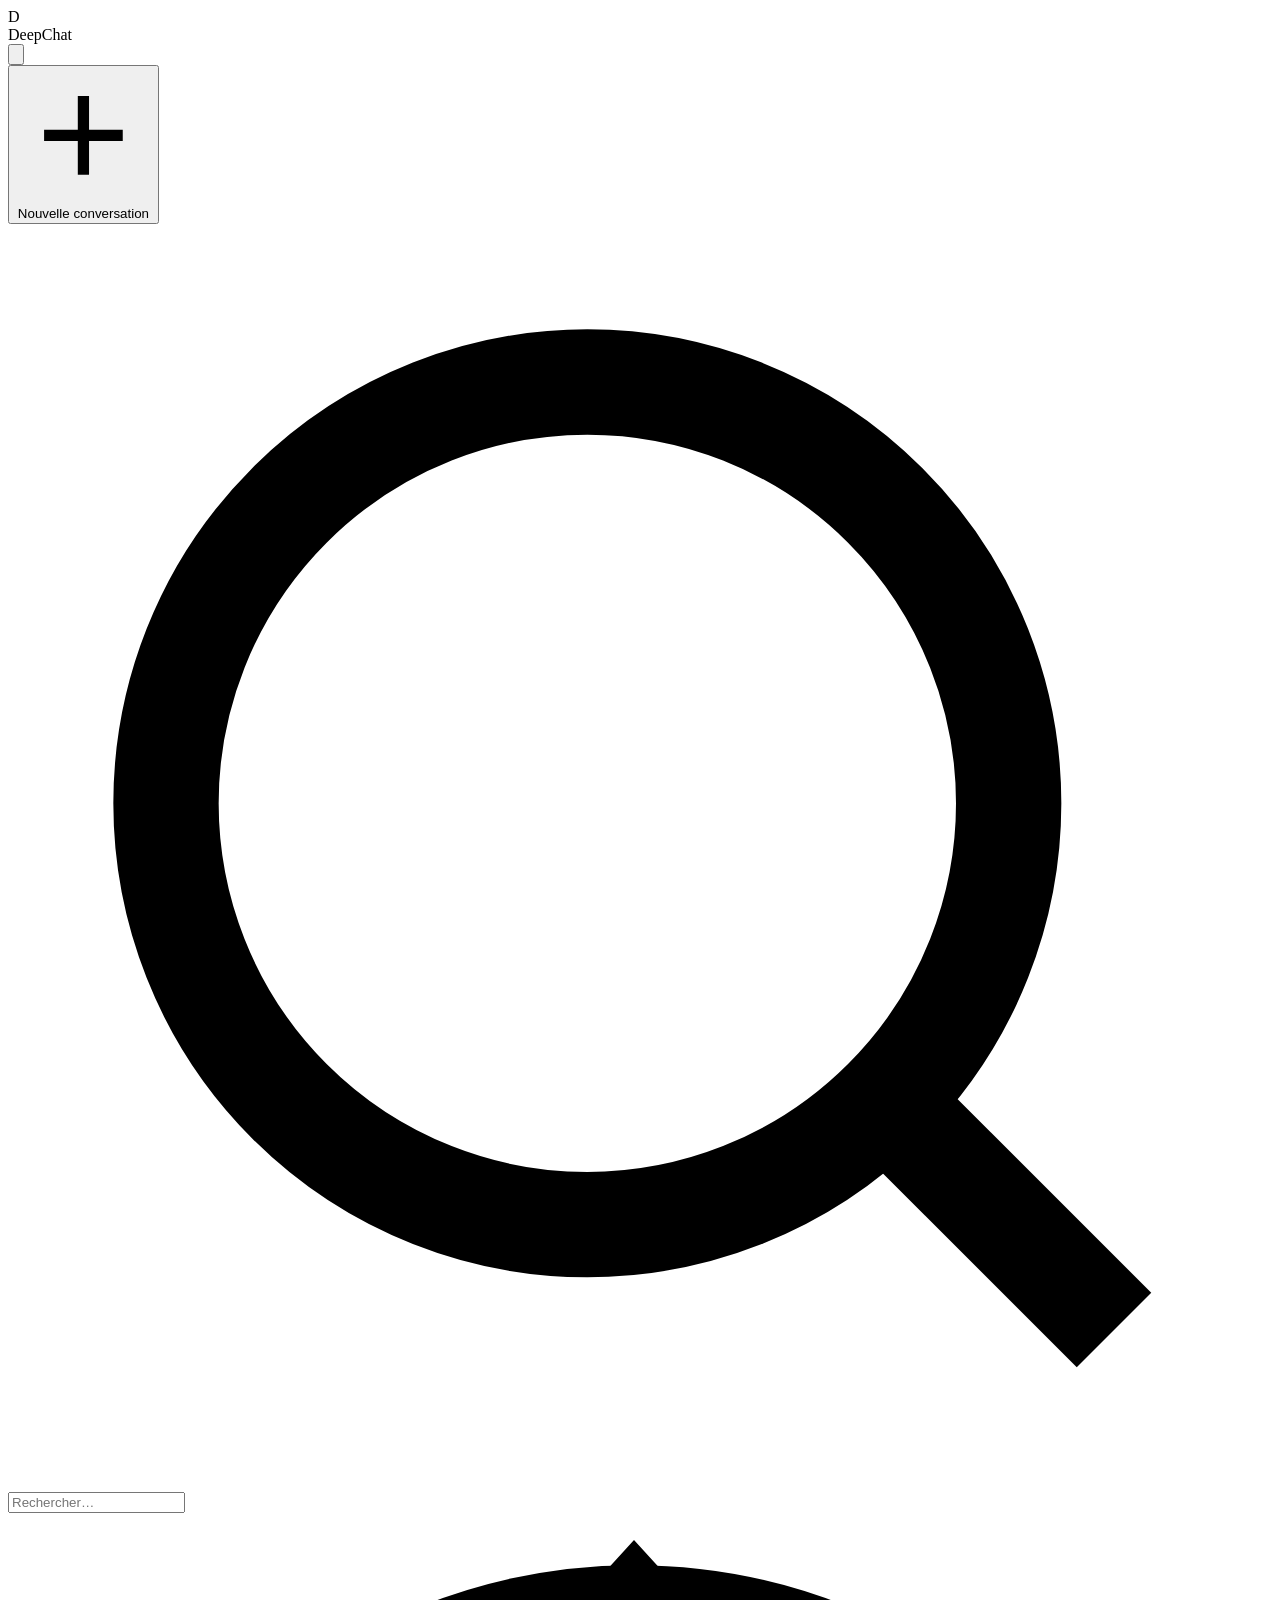
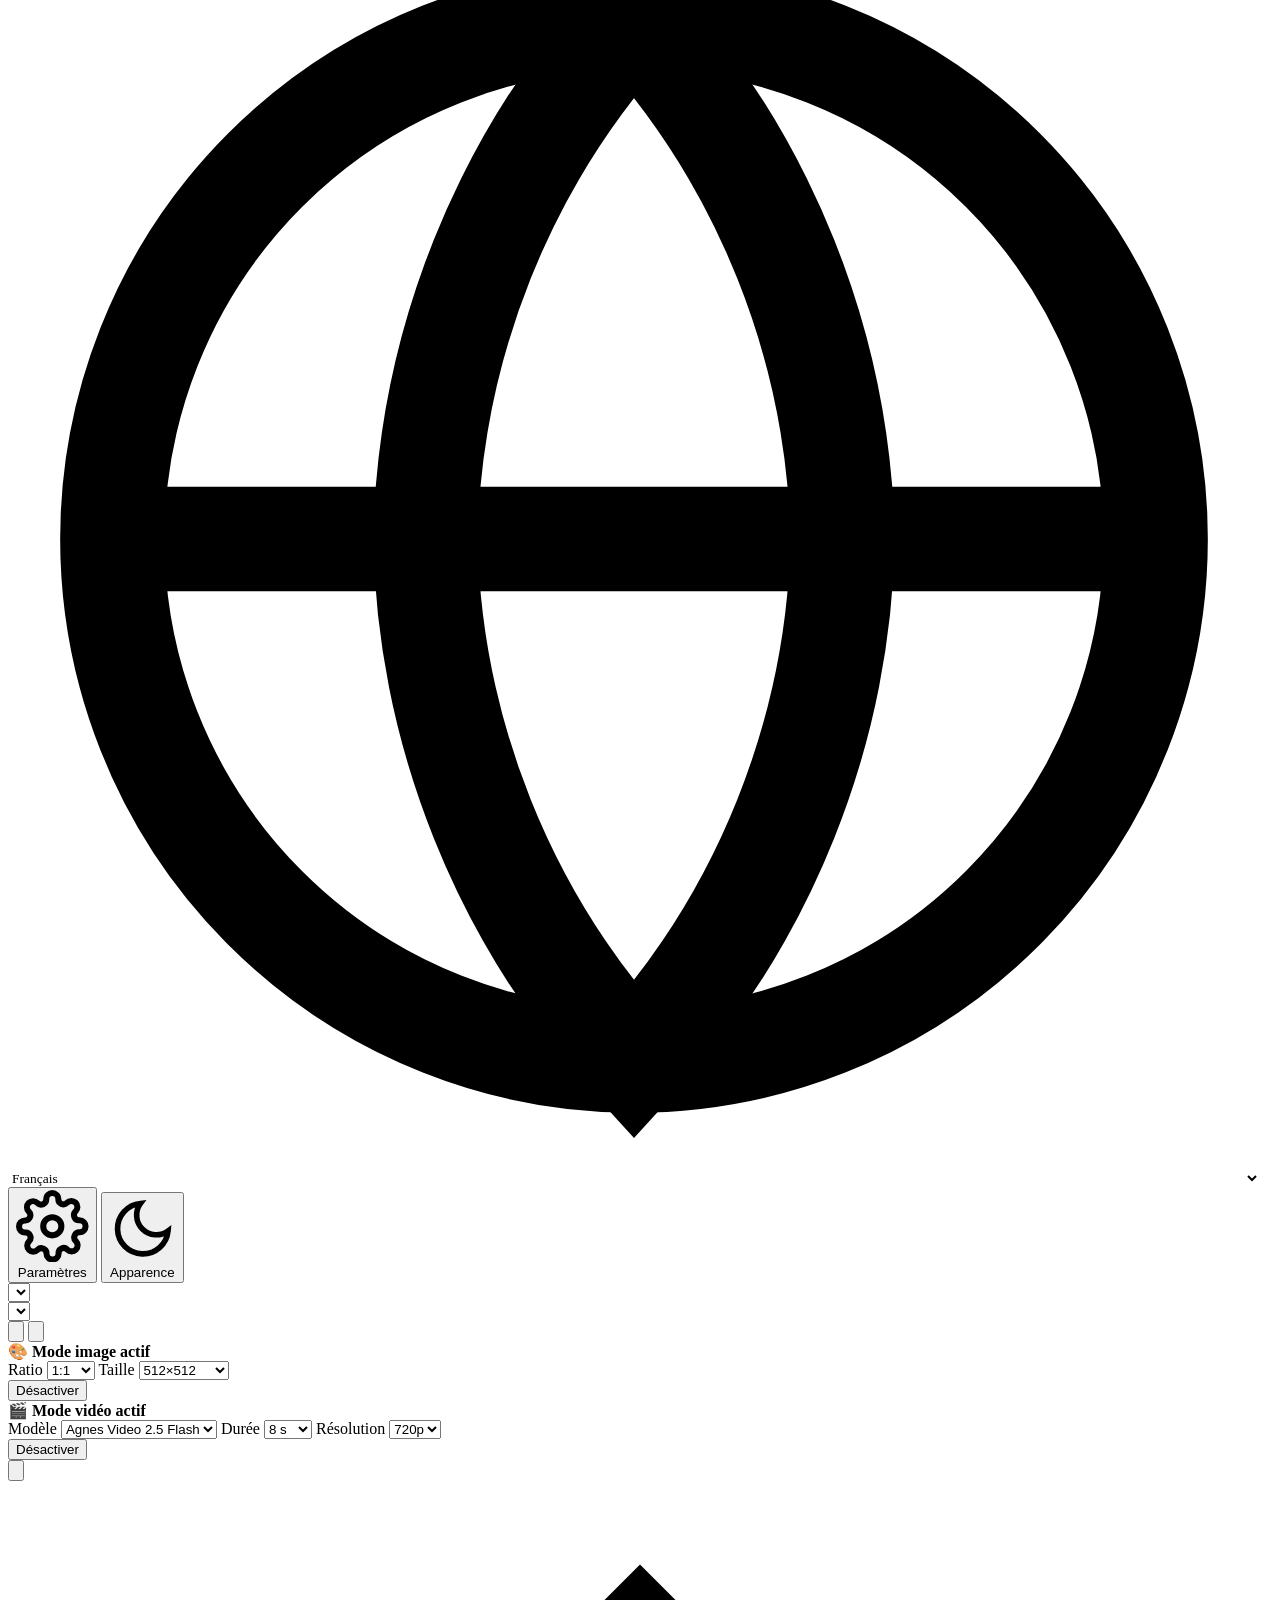
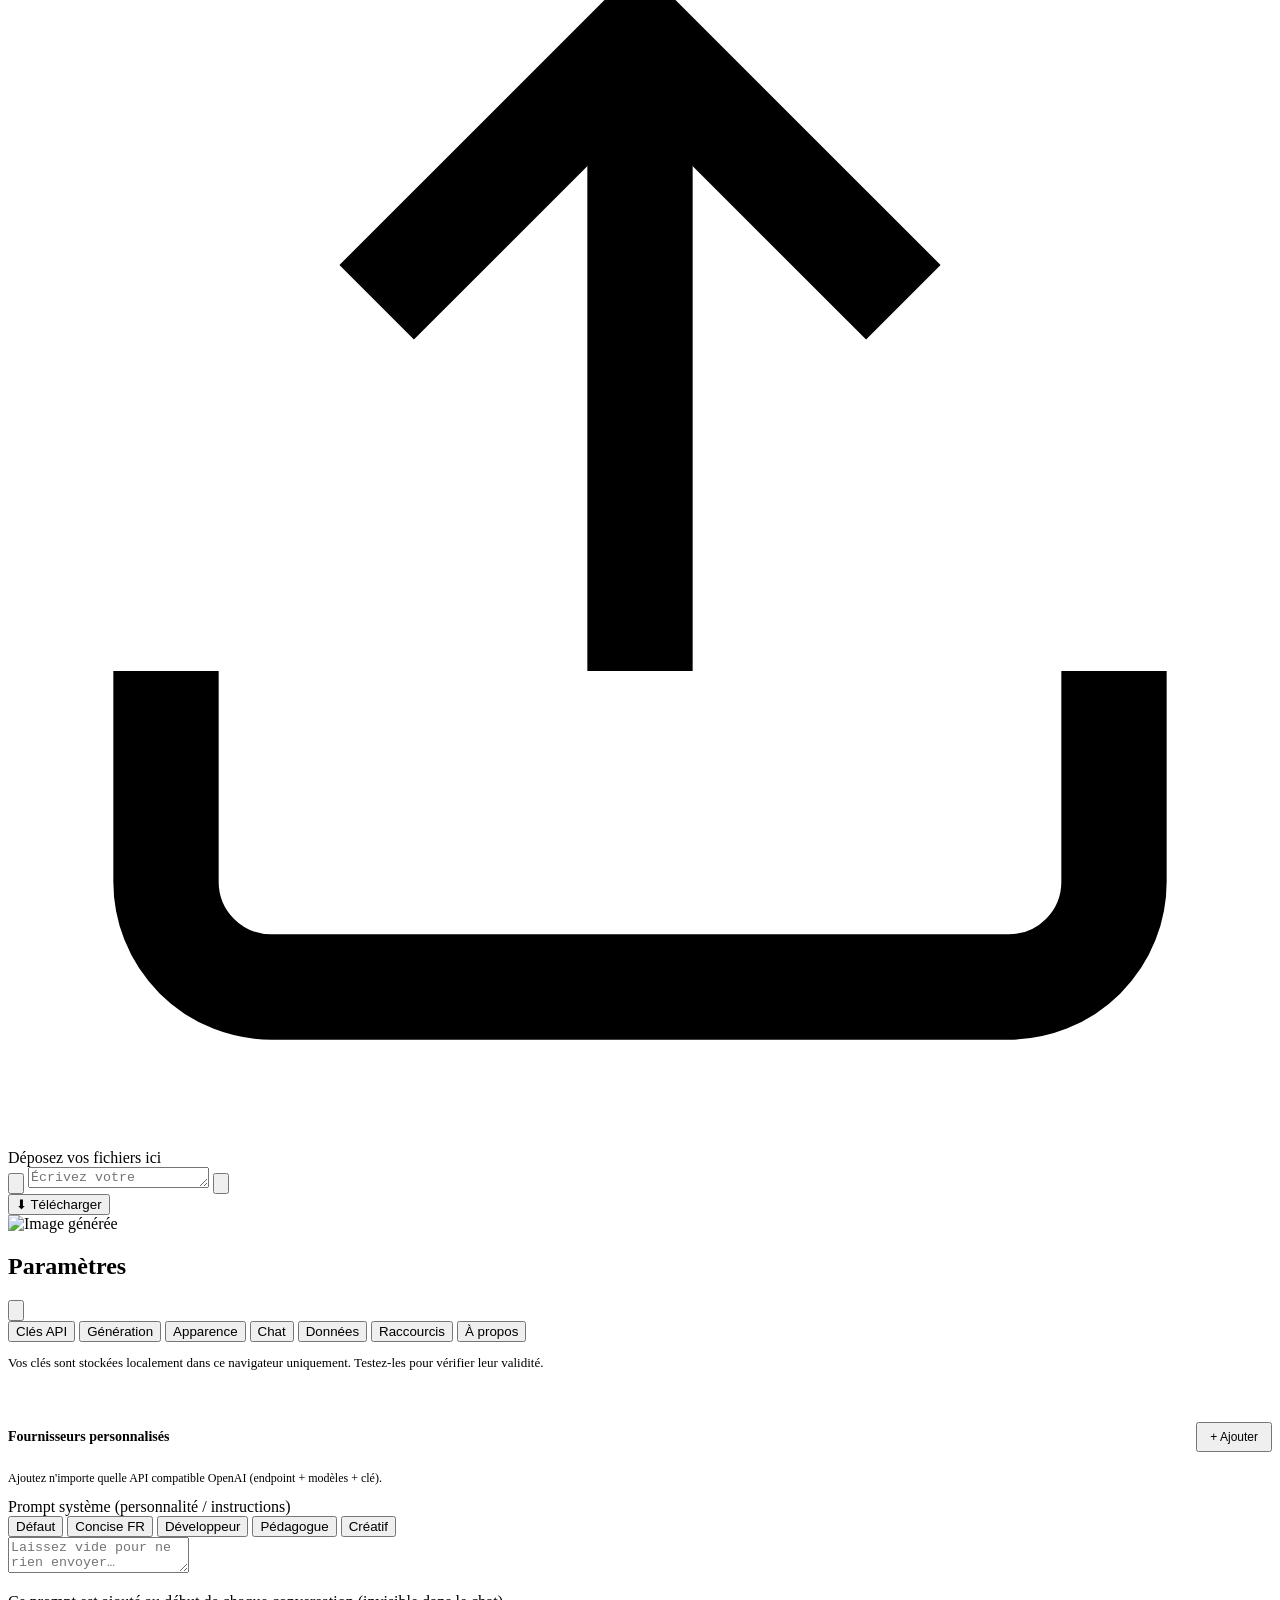
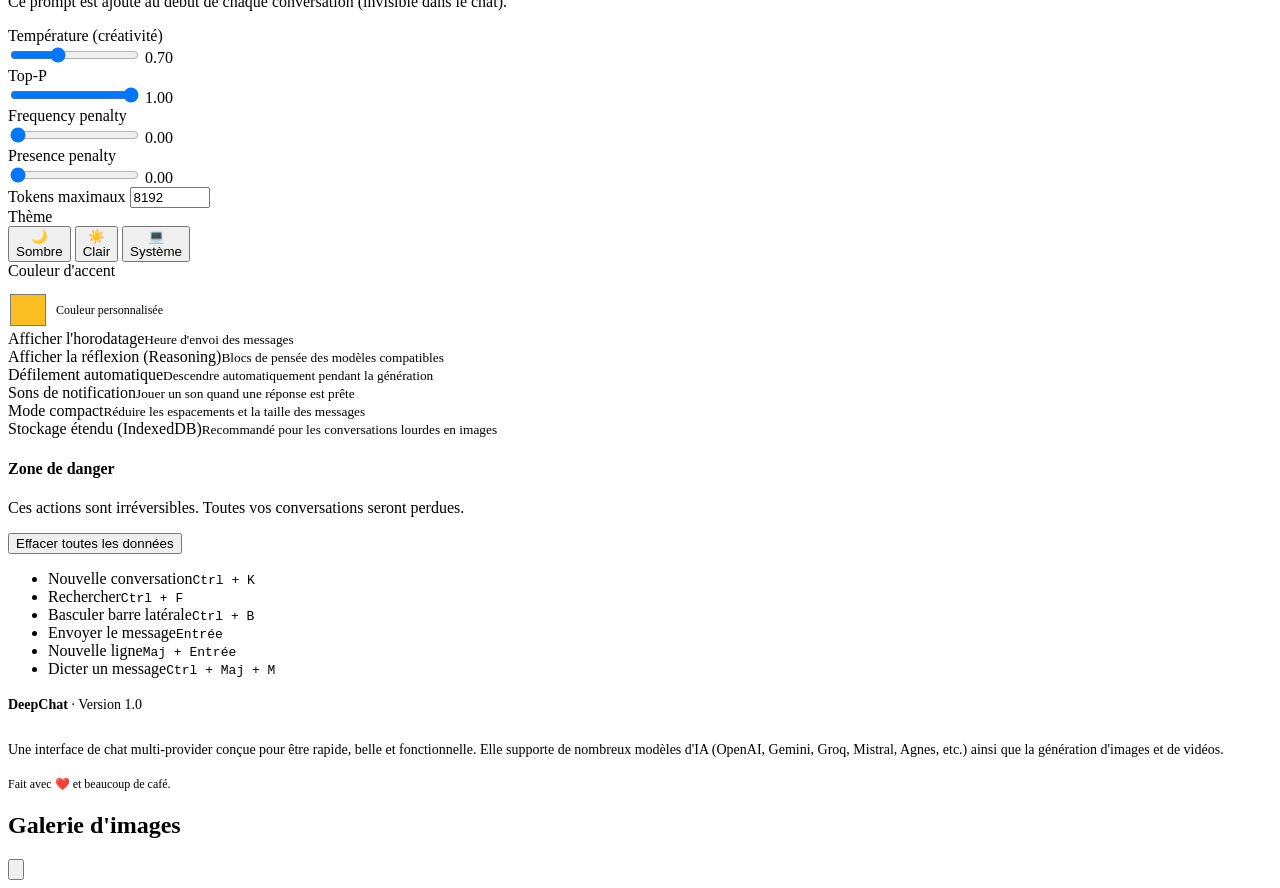
==== 1/index.html @ 2358dad8 "Create index.html" ====
<!DOCTYPE html>
<html lang="fr" data-theme="dark">
<head>
  <meta charset="UTF-8">
  <meta name="viewport" content="width=device-width, initial-scale=1.0, viewport-fit=cover">
  <title>DeepChat · Multi-Provider AI</title>
  
  <!-- Bibliothèques externes (CDN) -->
  <script src="https://cdn.jsdelivr.net/npm/marked@12.0.2/marked.min.js"></script>
  <script src="https://cdn.jsdelivr.net/npm/dompurify@3/dist/purify.min.js"></script>
  <link id="hljs-theme" rel="stylesheet" href="https://cdnjs.cloudflare.com/ajax/libs/highlight.js/11.9.0/styles/atom-one-dark.min.css">
  <script src="https://cdnjs.cloudflare.com/ajax/libs/highlight.js/11.9.0/highlight.min.js"></script>
  <script src="https://js.puter.com/v2/"></script>

  <!-- Ton fichier CSS -->
  <link rel="stylesheet" href="style.css">
</head>
<body>
  <div class="backdrop" id="backdrop"></div>

  <!-- ============ SIDEBAR ============ -->
  <aside class="sidebar" id="sidebar">
    <div class="sidebar-header">
      <div class="brand">
        <div class="brand-icon">D</div>
        <span class="brand-text">DeepChat</span>
      </div>
      <button class="icon-btn" id="collapseBtn" title="Basculer la barre latérale (Ctrl+B)">
        <svg viewBox="0 0 24 24" fill="none" stroke="currentColor" stroke-width="2">
          <rect x="3" y="3" width="18" height="18" rx="2" ry="2"/>
          <line x1="9" y1="3" x2="9" y2="21"/>
        </svg>
      </button>
    </div>
    <button class="new-chat-btn" id="newChatBtn">
      <svg viewBox="0 0 24 24" fill="none" stroke="currentColor" stroke-width="2">
        <line x1="12" y1="5" x2="12" y2="19"/><line x1="5" y1="12" x2="19" y2="12"/>
      </svg>
      <span>Nouvelle conversation</span>
    </button>
    <div class="search-box">
      <svg viewBox="0 0 24 24" fill="none" stroke="currentColor" stroke-width="2">
        <circle cx="11" cy="11" r="8"/><path d="m21 21-4.35-4.35"/>
      </svg>
      <input type="text" id="searchInput" placeholder="Rechercher…">
    </div>
    <nav class="conversation-list" id="conversationList"></nav>
    <div class="sidebar-footer">
      <div class="footer-btn" style="cursor: default; padding-right: 12px;">
        <svg viewBox="0 0 24 24" fill="none" stroke="currentColor" stroke-width="2">
          <circle cx="12" cy="12" r="10"></circle>
          <line x1="2" y1="12" x2="22" y2="12"></line>
          <path d="M12 2a15.3 15.3 0 0 1 4 10 15.3 15.3 0 0 1-4 10 15.3 15.3 0 0 1-4-10 15.3 15.3 0 0 1 4-10z"></path>
        </svg>
        <select id="languageSelect" style="background: transparent; border: none; color: var(--text-secondary); outline: none; font-size: 13.5px; cursor: pointer; width: 100%; font-family: inherit;">
          <option value="fr" style="color: black;">Français</option>
          <option value="en" style="color: black;">English</option>
          <option value="it" style="color: black;">Italiano</option>
          <option value="tr" style="color: black;">Türkçe</option>
        </select>
      </div>
      <button class="footer-btn" id="settingsBtn">
        <svg viewBox="0 0 24 24" fill="none" stroke="currentColor" stroke-width="2">
          <circle cx="12" cy="12" r="3"/>
          <path d="M19.4 15a1.65 1.65 0 0 0 .33 1.82l.06.06a2 2 0 1 1-2.83 2.83l-.06-.06a1.65 1.65 0 0 0-1.82-.33 1.65 1.65 0 0 0-1 1.51V21a2 2 0 1 1-4 0v-.09A1.65 1.65 0 0 0 9 19.4a1.65 1.65 0 0 0-1.82.33l-.06.06a2 2 0 1 1-2.83-2.83l.06-.06a1.65 1.65 0 0 0 .33-1.82 1.65 1.65 0 0 0-1.51-1H3a2 2 0 1 1 0-4h.09A1.65 1.65 0 0 0 4.6 9a1.65 1.65 0 0 0-.33-1.82l-.06-.06a2 2 0 1 1 2.83-2.83l.06.06a1.65 1.65 0 0 0 1.82.33H9a1.65 1.65 0 0 0 1-1.51V3a2 2 0 1 1 4 0v.09a1.65 1.65 0 0 0 1 1.51 1.65 1.65 0 0 0 1.82-.33l.06-.06a2 2 0 1 1 2.83 2.83l-.06.06a1.65 1.65 0 0 0-.33 1.82V9a1.65 1.65 0 0 0 1.51 1H21a2 2 0 1 1 0 4h-.09a1.65 1.65 0 0 0-1.51 1z"/>
        </svg>
        <span>Paramètres</span>
      </button>
      <button class="footer-btn" id="themeBtn">
        <svg viewBox="0 0 24 24" fill="none" stroke="currentColor" stroke-width="2">
          <path d="M21 12.79A9 9 0 1 1 11.21 3 7 7 0 0 0 21 12.79z"/>
        </svg>
        <span>Apparence</span>
      </button>
    </div>
  </aside>

  <!-- ============ MAIN ============ -->
  <main class="main">
    <button class="icon-btn" id="openSidebarBtn" style="position:fixed; top:12px; left:12px; z-index:40; display:none;" title="Ouvrir la barre latérale">
      <svg viewBox="0 0 24 24" fill="none" stroke="currentColor" stroke-width="2">
        <line x1="3" y1="12" x2="21" y2="12"/><line x1="3" y1="6" x2="21" y2="6"/><line x1="3" y1="18" x2="21" y2="18"/>
      </svg>
    </button>

    <header class="topbar">
      <div class="topbar-group">
        <select id="providerSelect"></select>
        <div class="topbar-divider"></div>
        <select id="modelSelect"></select>
        <input type="text" id="hfModelInput" placeholder="ID modèle HF" style="display:none">
      </div>
      <div class="topbar-right">
        <!-- Boutons de mode (image / vidéo) -->
        <div class="mode-buttons-group">
          <button class="icon-btn mode-toggle-btn" id="imageBtn" title="Mode image — générer une image" style="display: none;">
            <svg viewBox="0 0 24 24" fill="none" stroke="currentColor" stroke-width="2">
              <rect x="3" y="3" width="18" height="18" rx="2" ry="2"/>
              <circle cx="8.5" cy="8.5" r="1.5"/>
              <polyline points="21 15 16 10 5 21"/>
            </svg>
          </button>
          <button class="icon-btn mode-toggle-btn" id="videoBtn" title="Mode vidéo — générer une vidéo" style="display: none;">
            <svg viewBox="0 0 24 24" fill="none" stroke="currentColor" stroke-width="2">
              <polygon points="23 7 16 12 23 17 23 7"></polygon>
              <rect x="1" y="5" width="15" height="14" rx="2" ry="2"></rect>
            </svg>
          </button>
        </div>

        <button class="icon-btn" id="galleryBtn" title="Galerie d'images">
          <svg viewBox="0 0 24 24" fill="none" stroke="currentColor" stroke-width="2">
            <rect x="3" y="3" width="18" height="18" rx="2" ry="2"/>
            <circle cx="8.5" cy="8.5" r="1.5"/>
            <polyline points="21 15 16 10 5 21"/>
          </svg>
        </button>
        <button class="icon-btn" id="newChatBtn2" title="Nouvelle conversation (Ctrl+K)">
          <svg viewBox="0 0 24 24" fill="none" stroke="currentColor" stroke-width="2">
            <line x1="12" y1="5" x2="12" y2="19"/><line x1="5" y1="12" x2="19" y2="12"/>
          </svg>
        </button>

        <!-- Popover mode IMAGE -->
        <div class="image-mode-banner" id="imageModeBanner">
          <div class="mode-content">
            <div class="mode-info">
              <div class="mode-dot"></div>
              <span>🎨 <strong>Mode image actif</strong></span>
            </div>
            <div class="image-mode-options">
              <label>Ratio
                <select id="imageRatioSelect">
                  <option value="1:1">1:1</option>
                  <option value="16:9">16:9</option>
                  <option value="9:16">9:16</option>
                  <option value="4:3">4:3</option>
                  <option value="3:2">3:2</option>
                </select>
              </label>
              <label>Taille
                <select id="imageSizeSelect">
                  <option value="512x512">512×512</option>
                  <option value="1024x1024">1024×1024</option>
                  <option value="1024x1792">1024×1792</option>
                  <option value="1792x1024">1792×1024</option>
                </select>
              </label>
            </div>
          </div>
          <button id="cancelImageModeBtn">Désactiver</button>
        </div>

        <!-- Popover mode VIDÉO -->
        <div class="image-mode-banner video-mode-banner" id="videoModeBanner">
          <div class="mode-content">
            <div class="mode-info">
              <div class="mode-dot"></div>
              <span>🎬 <strong>Mode vidéo actif</strong></span>
            </div>
            <div class="image-mode-options">
              <label>Modèle
                <select id="videoModelSelect">
                  <option value="agnes-video-2.5-flash">Agnes Video 2.5 Flash</option>
                </select>
              </label>
              <label>Durée
                <select id="videoDurationSelect">
                  <option value="4">4 s</option>
                  <option value="8" selected>8 s</option>
                  <option value="12">12 s</option>
                </select>
              </label>
              <label>Résolution
                <select id="videoSizeSelect">
                  <option value="720P">720p</option>
                </select>
              </label>
            </div>
          </div>
          <button id="cancelVideoModeBtn">Désactiver</button>
        </div>
      </div>
    </header>

    <!-- Description du modèle sélectionné -->
    <div class="model-description empty" id="modelDescription"></div>

    <div class="chat-container">
      <div class="chat-messages" id="chatMessages">
        <div class="messages-inner" id="messagesInner"></div>
      </div>
      <button class="scroll-bottom-btn" id="scrollBottomBtn" title="Défiler en bas">
        <svg class="arrow-icon" viewBox="0 0 24 24" fill="none" stroke="currentColor" stroke-width="2">
          <line x1="12" y1="5" x2="12" y2="19"/><polyline points="19 12 12 19 5 12"/>
        </svg>
        <div class="spinner"><span></span><span></span><span></span></div>
      </button>
    </div>

    <!-- ============ ZONE DE SAISIE ============ -->
    <div class="input-area" id="dropZone" style="position: relative;">
      <div class="drag-over-overlay" id="dragOverlay">
        <div class="drag-overlay-content">
          <svg viewBox="0 0 24 24" fill="none" stroke="currentColor" stroke-width="2">
            <path d="M21 15v4a2 2 0 0 1-2 2H5a2 2 0 0 1-2-2v-4"/>
            <polyline points="17 8 12 3 7 8"/>
            <line x1="12" y1="3" x2="12" y2="15"/>
          </svg>
          <span>Déposez vos fichiers ici</span>
        </div>
      </div>

      <div class="edit-banner" id="editBanner" style="display:none;">
        <span>✏️ Modification en cours — le message et tous les suivants seront remplacés à l'envoi.</span>
        <button id="cancelEditBtn">Annuler</button>
      </div>

      <div id="filePreviews"></div>

      <div class="input-wrapper" id="inputWrapperEl">
        <button class="icon-btn upload-btn" id="uploadBtn" title="Joindre un fichier (Gemini supporte images, audio et vidéo)">
          <svg viewBox="0 0 24 24" fill="none" stroke="currentColor" stroke-width="2">
            <path d="M21.44 11.05l-9.19 9.19a6 6 0 0 1-8.49-8.49l9.19-9.19a4 4 0 0 1 5.66 5.66l-9.19 9.19a2 2 0 0 1-2.83-2.83l8.49-8.48"/>
          </svg>
        </button>
        <input type="file" id="fileInput" style="display:none;" multiple accept="image/*,video/*,audio/*,.txt,.md,.py,.js,.html,.css,.json,.cpp,.java,.cs,.go,.rs,.php,.sh,.yml,.yaml,.xml">
        <textarea id="messageInput" placeholder="Écrivez votre message…" rows="1"></textarea>
        <button class="send-btn" id="sendBtn" title="Envoyer">
          <svg viewBox="0 0 24 24" fill="none" stroke="currentColor" stroke-width="2">
            <line x1="12" y1="19" x2="12" y2="5"/><polyline points="5 12 12 5 19 12"/>
          </svg>
        </button>
      </div>
      <div class="token-counter" id="tokenCounter">
        <span class="token-info" id="tokenInfo"></span>
        <div class="context-bar-wrap" id="contextBarWrap" style="display:none">
          <div class="context-bar" id="contextBar"></div>
        </div>
        <span class="token-info" id="contextInfo"></span>
      </div>
      <div class="input-hint" id="mediaHint" style="display:none;">
        🎬 <strong>Gemini</strong> accepte aussi les fichiers <strong>vidéo</strong> (MP4, WebM, MOV…) et <strong>audio</strong> (MP3, WAV, OGG…)
      </div>
    </div>
  </main>

  <!-- ============ LIGHTBOX ============ -->
  <div class="lightbox" id="imageLightbox">
    <div class="lb-actions">
      <button class="lb-action-btn" id="lbDownloadBtn" title="Télécharger l'image">⬇ Télécharger</button>
    </div>
    <img id="lightboxImg" src="" alt="Image générée">
  </div>

  <!-- ============ MODAL PARAMÈTRES ============ -->
  <div class="modal-overlay" id="settingsModal">
    <div class="modal">
      <div class="modal-header">
        <h2>Paramètres</h2>
        <button class="icon-btn" id="closeSettingsBtn">
          <svg viewBox="0 0 24 24" fill="none" stroke="currentColor" stroke-width="2">
            <line x1="18" y1="6" x2="6" y2="18"/><line x1="6" y1="6" x2="18" y2="18"/>
          </svg>
        </button>
      </div>
      <div class="modal-tabs">
        <button class="tab-btn active" data-tab="api">Clés API</button>
        <button class="tab-btn" data-tab="generation">Génération</button>
        <button class="tab-btn" data-tab="appearance">Apparence</button>
        <button class="tab-btn" data-tab="chat">Chat</button>
        <button class="tab-btn" data-tab="data">Données</button>
        <button class="tab-btn" data-tab="shortcuts">Raccourcis</button>
        <button class="tab-btn" data-tab="about">À propos</button>
      </div>
      <div class="modal-body">
        
        <!-- Onglet API -->
        <div class="tab-content active" data-tab="api">
          <p style="font-size:13px;color:var(--text-secondary);margin-bottom:16px;">
            Vos clés sont stockées localement dans ce navigateur uniquement. Testez-les pour vérifier leur validité.
          </p>
          <div id="providerKeysContainer"></div>
          
          <div style="margin-top: 24px; padding-top: 20px; border-top: 1px solid var(--border);">
            <div style="display:flex;align-items:center;justify-content:space-between;margin-bottom:12px;">
              <h3 style="font-size:14px;font-weight:600;">Fournisseurs personnalisés</h3>
              <button class="btn btn-secondary" id="addCustomProviderBtn" style="padding:6px 12px;font-size:12px;">+ Ajouter</button>
            </div>
            <p style="font-size:12px;color:var(--text-muted);margin-bottom:12px;">
              Ajoutez n'importe quelle API compatible OpenAI (endpoint + modèles + clé).
            </p>
            <div id="customProvidersContainer"></div>
            
            <div id="customProviderForm" style="display:none; margin-top:12px; padding:14px; background:var(--bg-input); border:1px solid var(--border); border-radius:8px;">
              <div class="form-group">
                <label class="form-label">Nom</label>
                <input type="text" class="form-input" id="cpLabel" placeholder="ex: Mon API perso">
              </div>
              <div class="form-group">
                <label class="form-label">Endpoint Chat</label>
                <input type="text" class="form-input" id="cpEndpoint" placeholder="https://api.example.com/v1/chat/completions">
              </div>
              <div class="form-group">
                <label class="form-label">Test URL</label>
                <input type="text" class="form-input" id="cpTestUrl" placeholder="https://api.example.com/v1/models">
              </div>
              <div class="form-group"><label class="form-label">Modèles (séparés par virgule)</label><input type="text" class="form-input" id="cpModels" placeholder="model-a, model-b"></div>
              <div style="display:flex;gap:8px;justify-content:flex-end;">
                <button class="btn btn-secondary" id="cancelCustomProviderBtn">Annuler</button>
                <button class="btn btn-primary" id="saveCustomProviderBtn">Ajouter</button>
              </div>
            </div>
          </div>
        </div>

        <!-- Onglet Génération -->
        <div class="tab-content" data-tab="generation">
          <div class="form-group">
            <label class="form-label">Prompt système (personnalité / instructions)</label>
            <div class="preset-btns">
              <button class="preset-btn" data-prompt="">Défaut</button>
              <button class="preset-btn" data-prompt="Tu es un assistant utile et concis. Réponds toujours en français.">Concise FR</button>
              <button class="preset-btn" data-prompt="Tu es un développeur senior. Réponds en français avec du code propre et des commentaires pertinents.">Développeur</button>
              <button class="preset-btn" data-prompt="Tu es un expert qui explique les concepts complexes de façon claire et pédagogique, avec des exemples concrets.">Pédagogue</button>
              <button class="preset-btn" data-prompt="Tu es un assistant créatif. Réponds de manière originale et imaginative.">Créatif</button>
            </div>
            <textarea class="form-textarea" id="systemPromptInput" placeholder="Laissez vide pour ne rien envoyer…"></textarea>
            <p class="form-hint">Ce prompt est ajouté au début de chaque conversation (invisible dans le chat).</p>
          </div>
          <div class="form-group">
            <label class="form-label">Température (créativité)</label>
            <div class="range-row">
              <input type="range" id="tempRange" min="0" max="2" step="0.05" value="0.7">
              <span class="range-value" id="tempValue">0.70</span>
            </div>
          </div>
          <div class="form-group">
            <label class="form-label">Top-P</label>
            <div class="range-row">
              <input type="range" id="topPRange" min="0" max="1" step="0.01" value="1">
              <span class="range-value" id="topPValue">1.00</span>
            </div>
          </div>
          <div class="form-group">
            <label class="form-label">Frequency penalty</label>
            <div class="range-row">
              <input type="range" id="freqPenaltyRange" min="0" max="2" step="0.05" value="0">
              <span class="range-value" id="freqPenaltyValue">0.00</span>
            </div>
          </div>
          <div class="form-group">
            <label class="form-label">Presence penalty</label>
            <div class="range-row">
              <input type="range" id="presPenaltyRange" min="0" max="2" step="0.05" value="0">
              <span class="range-value" id="presPenaltyValue">0.00</span>
            </div>
          </div>
          <div class="form-group">
            <label class="form-label">Tokens maximaux</label>
            <input type="number" class="form-input" id="maxTokensInput" min="100" max="200000" step="100" value="8192">
          </div>
        </div>

        <!-- Onglet Apparence -->
        <div class="tab-content" data-tab="appearance">
          <div class="form-group">
            <label class="form-label">Thème</label>
            <div class="theme-options">
              <button class="theme-option" data-theme="dark"><div class="theme-option-icon dark">🌙</div><span>Sombre</span></button>
              <button class="theme-option" data-theme="light"><div class="theme-option-icon light">☀️</div><span>Clair</span></button>
              <button class="theme-option" data-theme="system"><div class="theme-option-icon system">💻</div><span>Système</span></button>
            </div>
          </div>
          <div class="form-group">
            <label class="form-label">Couleur d'accent</label>
            <div class="color-swatches" id="colorSwatches">
              <div class="color-swatch" data-color="default" style="background: linear-gradient(135deg, #fbbf24, #d97706);" title="Par défaut (or)"></div>
              <div class="color-swatch" data-color="#3b82f6" style="background: #3b82f6;" title="Bleu"></div>
              <div class="color-swatch" data-color="#8b5cf6" style="background: #8b5cf6;" title="Violet"></div>
              <div class="color-swatch" data-color="#ec4899" style="background: #ec4899;" title="Rose"></div>
              <div class="color-swatch" data-color="#ef4444" style="background: #ef4444;" title="Rouge"></div>
              <div class="color-swatch" data-color="#10b981" style="background: #10b981;" title="Émeraude"></div>
              <div class="color-swatch" data-color="#06b6d4" style="background: #06b6d4;" title="Cyan"></div>
              <div class="color-swatch" data-color="#f97316" style="background: #f97316;" title="Orange"></div>
            </div>
            <div style="display:flex;gap:8px;align-items:center;margin-top:10px;">
              <input type="color" id="customColorInput" value="#fbbf24" style="width: 40px; height: 40px; padding: 0; border: none; border-radius: 8px; cursor: pointer; background: transparent;">
              <span style="font-size: 12px; color: var(--text-secondary);">Couleur personnalisée</span>
            </div>
          </div>
        </div>

        <!-- Onglet Chat -->
        <div class="tab-content" data-tab="chat">
          <div class="toggle-row">
            <div class="toggle-label">Afficher l'horodatage<small>Heure d'envoi des messages</small></div>
            <div class="toggle-switch" id="toggleTimestamps"></div>
          </div>
          <div class="toggle-row">
            <div class="toggle-label">Afficher la réflexion (Reasoning)<small>Blocs de pensée des modèles compatibles</small></div>
            <div class="toggle-switch" id="toggleReasoning"></div>
          </div>
          <div class="toggle-row">
            <div class="toggle-label">Défilement automatique<small>Descendre automatiquement pendant la génération</small></div>
            <div class="toggle-switch" id="toggleAutoScroll"></div>
          </div>
          <div class="toggle-row">
            <div class="toggle-label">Sons de notification<small>Jouer un son quand une réponse est prête</small></div>
            <div class="toggle-switch" id="toggleSound"></div>
          </div>
          <div class="toggle-row">
            <div class="toggle-label">Mode compact<small>Réduire les espacements et la taille des messages</small></div>
            <div class="toggle-switch" id="toggleCompact"></div>
          </div>
        </div>

        <!-- Onglet Données -->
        <div class="tab-content" data-tab="data">
          <div class="toggle-row">
            <div class="toggle-label">Stockage étendu (IndexedDB)<small>Recommandé pour les conversations lourdes en images</small></div>
            <div class="toggle-switch" id="toggleIDB"></div>
          </div>
          <div class="danger-zone">
            <h4>Zone de danger</h4>
            <p>Ces actions sont irréversibles. Toutes vos conversations seront perdues.</p>
            <button class="btn btn-danger" id="clearAllDataBtn">Effacer toutes les données</button>
          </div>
        </div>

        <!-- Onglet Raccourcis -->
        <div class="tab-content" data-tab="shortcuts">
          <ul class="shortcut-list">
            <li><span>Nouvelle conversation</span><kbd>Ctrl + K</kbd></li>
            <li><span>Rechercher</span><kbd>Ctrl + F</kbd></li>
            <li><span>Basculer barre latérale</span><kbd>Ctrl + B</kbd></li>
            <li><span>Envoyer le message</span><kbd>Entrée</kbd></li>
            <li><span>Nouvelle ligne</span><kbd>Maj + Entrée</kbd></li>
            <li><span>Dicter un message</span><kbd>Ctrl + Maj + M</kbd></li>
          </ul>
        </div>

        <!-- Onglet À propos -->
        <div class="tab-content" data-tab="about">
          <p style="font-size:14px; line-height:1.6; color:var(--text-primary);">
            <strong>DeepChat</strong> · Version 1.0<br><br>
            Une interface de chat multi-provider conçue pour être rapide, belle et fonctionnelle. Elle supporte de nombreux modèles d'IA (OpenAI, Gemini, Groq, Mistral, Agnes, etc.) ainsi que la génération d'images et de vidéos.
          </p>
          <p style="font-size:12px; color:var(--text-muted); margin-top:16px;">
            Fait avec ❤️ et beaucoup de café.
          </p>
        </div>

      </div>
    </div>
  </div>

  <!-- ============ MODAL GALERIE ============ -->
  <div class="modal-overlay gallery-modal" id="galleryModal">
    <div class="modal">
      <div class="modal-header">
        <h2>Galerie d'images <span id="galleryCount" style="font-size:13px; font-weight:normal; color:var(--text-muted); margin-left:8px;"></span></h2>
        <button class="icon-btn" id="closeGalleryBtn">
          <svg viewBox="0 0 24 24" fill="none" stroke="currentColor" stroke-width="2">
            <line x1="18" y1="6" x2="6" y2="18"/><line x1="6" y1="6" x2="18" y2="18"/>
          </svg>
        </button>
      </div>
      <div class="modal-body">
        <div class="gallery-grid" id="galleryGrid"></div>
      </div>
    </div>
  </div>

  <!-- Conteneur pour les notifications Toast -->
  <div class="toast-container" id="toastContainer"></div>

  <!-- Ton fichier JS -->
  <script src="script.js"></script>
</body>
</html>
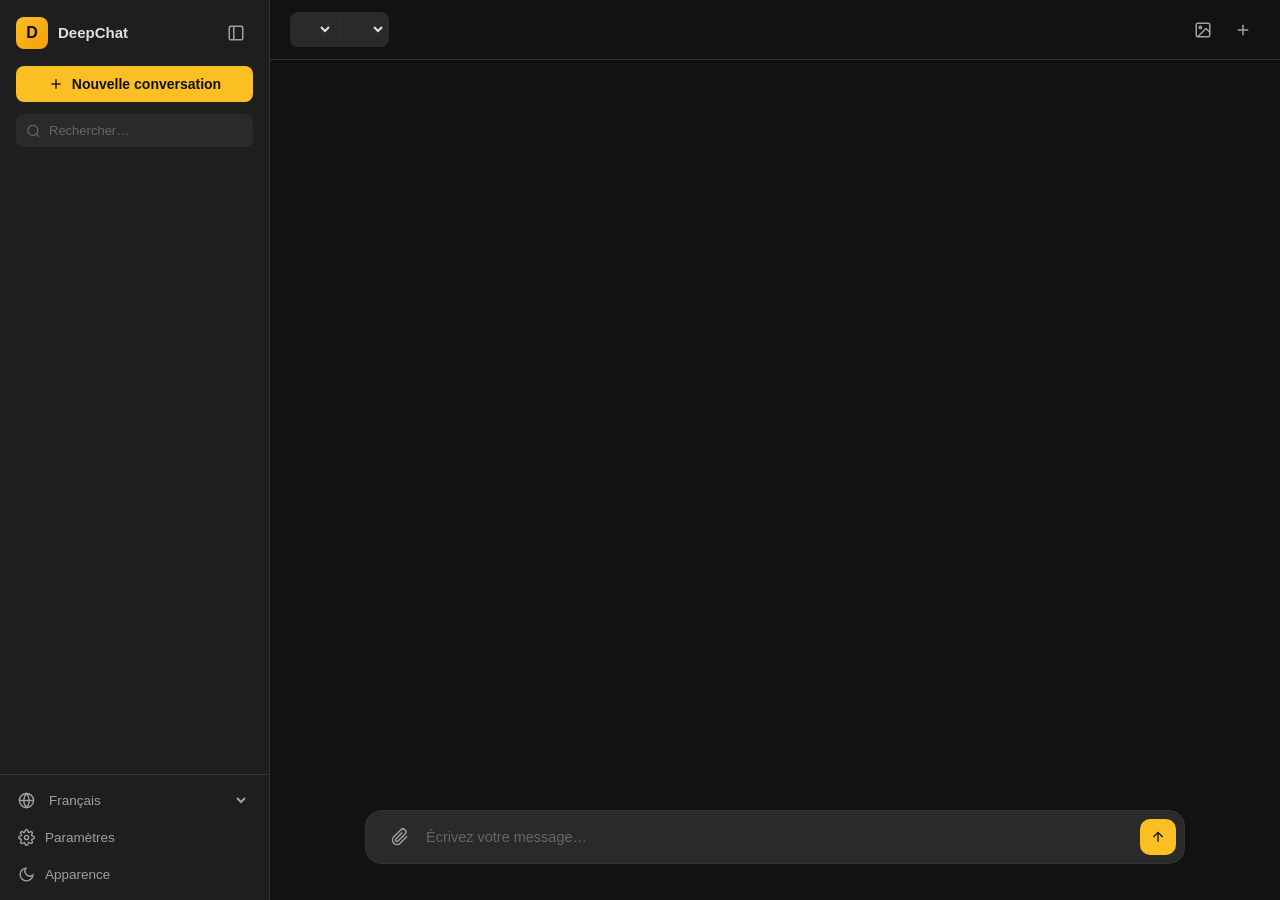
==== commit 413b33cc: "Create index.html" ====
--- a/1/index.html
+++ b/1/index.html
@@ -1,481 +1,7461 @@
 <!DOCTYPE html>
 <html lang="fr" data-theme="dark">
 <head>
-  <meta charset="UTF-8">
-  <meta name="viewport" content="width=device-width, initial-scale=1.0, viewport-fit=cover">
-  <title>DeepChat · Multi-Provider AI</title>
-  
-  <!-- Bibliothèques externes (CDN) -->
-  <script src="https://cdn.jsdelivr.net/npm/marked@12.0.2/marked.min.js"></script>
-  <script src="https://cdn.jsdelivr.net/npm/dompurify@3/dist/purify.min.js"></script>
-  <link id="hljs-theme" rel="stylesheet" href="https://cdnjs.cloudflare.com/ajax/libs/highlight.js/11.9.0/styles/atom-one-dark.min.css">
-  <script src="https://cdnjs.cloudflare.com/ajax/libs/highlight.js/11.9.0/highlight.min.js"></script>
-  <script src="https://js.puter.com/v2/"></script>
-
-  <!-- Ton fichier CSS -->
-  <link rel="stylesheet" href="style.css">
+<meta charset="UTF-8">
+<meta name="viewport" content="width=device-width, initial-scale=1.0, viewport-fit=cover">
+<title>DeepChat · Multi-Provider AI</title>
+<script src="https://cdn.jsdelivr.net/npm/marked@12.0.2/marked.min.js"></script>
+<script src="https://cdn.jsdelivr.net/npm/dompurify@3/dist/purify.min.js"></script>
+<link id="hljs-theme" rel="stylesheet" href="https://cdnjs.cloudflare.com/ajax/libs/highlight.js/11.9.0/styles/atom-one-dark.min.css">
+<script src="https://cdnjs.cloudflare.com/ajax/libs/highlight.js/11.9.0/highlight.min.js"></script>
+<!-- ✨ Bibliothèque pour Puter ✨ -->
+<script src="https://js.puter.com/v2/"></script>
+<style>
+:root {
+  --bg-app: #121212;
+  --bg-sidebar: #1e1e1e;
+  --bg-main: #121212;
+  --bg-input: #2a2a2a;
+  --bg-hover: #333333;
+  --bg-msg-user: #2a2a2a;
+  --bg-msg-ai: #1e1e1e;
+  --text-primary: #e0e0e0;
+  --text-secondary: #a0a0a0;
+  --text-muted: #666666;
+  --accent: #fbbf24;
+  --accent-hover: #f59e0b;
+  --accent-text: #111111;
+  --border: #333333;
+  --danger: #ef4444;
+  --success: #22c55e;
+  --warning: #f59e0b;
+  --radius: 12px;
+  --radius-sm: 8px;
+  --font: 'Inter', -apple-system, BlinkMacSystemFont, 'Segoe UI', sans-serif;
+  --shadow: 0 10px 40px rgba(0,0,0,0.6);
+  --base-font-size: 14px;
+  --bubble-width: 100%;
+  --code-bg: #1a1d23;
+}
+[data-theme="light"] {
+  --bg-app: #f3f4f6;
+  --bg-sidebar: #ffffff;
+  --bg-main: #ffffff;
+  --bg-input: #f3f4f6;
+  --bg-hover: #e5e7eb;
+  --bg-msg-user: #e5e7eb;
+  --bg-msg-ai: #f3f4f6;
+  --text-primary: #111827;
+  --text-secondary: #4b5563;
+  --text-muted: #9ca3af;
+  --accent: #d97706;
+  --accent-hover: #b45309;
+  --accent-text: #ffffff;
+  --border: #e5e7eb;
+  --shadow: 0 10px 40px rgba(0,0,0,0.1);
+  --code-bg: #f6f8fa;
+}
+* { box-sizing: border-box; margin: 0; padding: 0; }
+html, body { height: 100%; height: 100dvh; }
+button, a, .conv-item, .welcome-card, .file-chip, .theme-option,
+.image-mode-banner, .msg-toggle-btn {
+  -webkit-tap-highlight-color: transparent;
+}
+body {
+  font-family: var(--font);
+  background: var(--bg-app);
+  color: var(--text-primary);
+  display: flex;
+  overflow: hidden;
+  font-size: var(--base-font-size);
+  line-height: 1.5;
+  -webkit-font-smoothing: antialiased;
+}
+button { font-family: inherit; cursor: pointer; border: none; background: none; color: inherit; }
+input, select, textarea { font-family: inherit; color: inherit; }
+::-webkit-scrollbar { width: 6px; height: 6px; }
+::-webkit-scrollbar-thumb { background: var(--border); border-radius: 4px; }
+::-webkit-scrollbar-thumb:hover { background: var(--text-muted); }
+
+/* ============ SIDEBAR ============ */
+.sidebar {
+  width: 270px;
+  background: var(--bg-sidebar);
+  border-right: 1px solid var(--border);
+  display: flex;
+  flex-direction: column;
+  flex-shrink: 0;
+  transition: width 0.3s cubic-bezier(0.4, 0, 0.2, 1);
+  overflow: hidden;
+  white-space: nowrap;
+  position: relative;
+  z-index: 50;
+}
+body.sidebar-collapsed .sidebar { width: 64px; }
+body.sidebar-collapsed .brand-text,
+body.sidebar-collapsed .new-chat-btn span,
+body.sidebar-collapsed .search-box,
+body.sidebar-collapsed .conversation-list,
+body.sidebar-collapsed .footer-btn span { display: none; }
+body.sidebar-collapsed .sidebar-header { flex-direction: column; padding: 16px 0; gap: 16px; }
+body.sidebar-collapsed .brand { justify-content: center; }
+body.sidebar-collapsed #collapseBtn { margin: 0 auto; }
+body.sidebar-collapsed .new-chat-btn { width: 40px; height: 40px; padding: 0; margin: 0 auto 16px; border-radius: 50%; justify-content: center; }
+body.sidebar-collapsed .sidebar-footer { align-items: center; padding: 8px 0; }
+body.sidebar-collapsed .footer-btn { width: 44px; height: 44px; padding: 0; justify-content: center; border-radius: 8px; }
+.sidebar-header { padding: 16px; display: flex; align-items: center; justify-content: space-between; gap: 10px; }
+.brand { display: flex; align-items: center; gap: 10px; min-width: 0; }
+.brand-icon {
+  width: 32px; height: 32px;
+  background: linear-gradient(135deg, var(--accent), var(--accent-hover));
+  border-radius: 8px;
+  display: flex; align-items: center; justify-content: center;
+  font-weight: 700; color: var(--accent-text); font-size: 16px; flex-shrink: 0;
+}
+.brand-text { font-weight: 600; font-size: 15px; }
+.icon-btn {
+  width: 34px; height: 34px;
+  border-radius: 8px;
+  display: flex; align-items: center; justify-content: center;
+  color: var(--text-secondary);
+  transition: background 0.15s, color 0.15s;
+  flex-shrink: 0;
+}
+.icon-btn:hover { background: var(--bg-hover); color: var(--text-primary); }
+.icon-btn svg { width: 18px; height: 18px; }
+.new-chat-btn {
+  margin: 0 16px 12px;
+  padding: 10px 14px;
+  background: var(--accent);
+  color: var(--accent-text);
+  border-radius: var(--radius-sm);
+  font-weight: 600;
+  font-size: 14px;
+  display: flex; align-items: center; justify-content: center; gap: 8px;
+  transition: background 0.15s;
+}
+.new-chat-btn:hover { background: var(--accent-hover); }
+.new-chat-btn svg { width: 16px; height: 16px; flex-shrink: 0; }
+.search-box { margin: 0 16px 8px; position: relative; }
+.search-box svg {
+  position: absolute; left: 10px; top: 50%;
+  transform: translateY(-50%);
+  width: 15px; height: 15px;
+  color: var(--text-muted);
+}
+.search-box input {
+  width: 100%;
+  padding: 8px 10px 8px 32px;
+  background: var(--bg-input);
+  border: 1px solid transparent;
+  border-radius: var(--radius-sm);
+  font-size: 13px;
+  outline: none;
+  transition: border-color 0.15s;
+}
+.search-box input:focus { border-color: var(--accent); }
+.search-box input::placeholder { color: var(--text-muted); }
+.conversation-list {
+  flex: 1;
+  overflow-y: auto; overflow-x: hidden;
+  padding: 8px;
+  display: flex; flex-direction: column; gap: 2px;
+}
+.conv-date-separator {
+  padding: 10px 10px 4px;
+  font-size: 10px;
+  color: var(--text-muted);
+  text-transform: uppercase;
+  letter-spacing: 0.5px;
+  font-weight: 600;
+  opacity: 0.7;
+}
+.conv-item {
+  padding: 8px 10px;
+  border-radius: var(--radius-sm);
+  cursor: pointer;
+  font-size: 13.5px;
+  color: var(--text-secondary);
+  display: flex; align-items: center; gap: 8px;
+  transition: background 0.15s, color 0.15s;
+}
+.conv-item:hover { background: var(--bg-hover); color: var(--text-primary); }
+.conv-item.active { background: var(--bg-hover); color: var(--text-primary); border-left: 2px solid var(--accent); }
+.conv-item-title { flex: 1; white-space: nowrap; overflow: hidden; text-overflow: ellipsis; }
+.conv-item-delete {
+  width: 22px; height: 22px;
+  border-radius: 6px;
+  display: none; align-items: center; justify-content: center;
+  color: var(--text-muted);
+  flex-shrink: 0;
+}
+.conv-item:hover .conv-item-delete { display: flex; }
+.conv-item-delete:hover { background: var(--danger); color: #fff; }
+.conv-item-delete svg { width: 13px; height: 13px; }
+.conv-empty { padding: 20px 10px; text-align: center; font-size: 12px; color: var(--text-muted); }
+.sidebar-footer { padding: 8px; border-top: 1px solid var(--border); display: flex; flex-direction: column; gap: 2px; }
+.footer-btn {
+  padding: 9px 10px;
+  border-radius: var(--radius-sm);
+  display: flex; align-items: center; gap: 10px;
+  color: var(--text-secondary);
+  font-size: 13.5px;
+  transition: background 0.15s, color 0.15s;
+  text-align: left;
+  width: 100%;
+}
+.footer-btn:hover { background: var(--bg-hover); color: var(--text-primary); }
+.footer-btn svg { width: 17px; height: 17px; flex-shrink: 0; }
+
+/* ============ MAIN ============ */
+.main { flex: 1; display: flex; flex-direction: column; min-width: 0; background: var(--bg-main); position: relative; }
+.topbar {
+  padding: 12px 20px;
+  display: flex; align-items: center; gap: 12px;
+  border-bottom: 1px solid var(--border);
+  background: var(--bg-main);
+  flex-shrink: 0;
+  min-height: 56px;
+}
+.topbar-group {
+  display: flex; align-items: center; gap: 4px;
+  background: var(--bg-input);
+  border-radius: var(--radius-sm);
+  padding: 3px;
+  overflow: hidden;
+}
+.topbar-group select, .topbar-group input {
+  background: transparent; border: none;
+  padding: 6px 10px;
+  font-size: 13px;
+  outline: none;
+  border-radius: 6px;
+  max-width: 200px;
+  cursor: pointer;
+  text-overflow: ellipsis;
+}
+.topbar-group input { cursor: text; width: 180px; }
+.topbar-group select:focus, .topbar-group input:focus { background: var(--bg-hover); }
+.topbar-group input::placeholder { color: var(--text-muted); }
+.topbar-divider { width: 1px; height: 20px; background: var(--border); margin: 0 2px; flex-shrink: 0; }
+.topbar-right { margin-left: auto; display: flex; gap: 6px; }
+/* ============ DESCRIPTION MODÈLE ============ */
+.model-description {
+  font-size: 11.5px;
+  color: var(--text-secondary);
+  padding: 6px 20px;
+  background: var(--bg-main);
+  border-bottom: 1px solid var(--border);
+  min-height: 26px;
+  display: flex;
+  align-items: center;
+  transition: opacity 0.2s;
+  line-height: 1.3;
+}
+.model-description.empty {
+  opacity: 0;
+  pointer-events: none;
+}
+.model-description span {
+  background: rgba(251, 191, 36, 0.1);
+  color: var(--accent);
+  padding: 2px 8px;
+  border-radius: 4px;
+  margin-right: 8px;
+  font-weight: 600;
+  font-size: 10px;
+  text-transform: uppercase;
+  flex-shrink: 0;
+}
+/* ============ CHAT ============ */
+.chat-container { flex: 1; position: relative; overflow: hidden; }
+.chat-messages {
+  height: 100%;
+  overflow-y: auto;
+  padding: 24px 24px 12px;
+  will-change: scroll-position;
+  contain: layout style;
+}
+.messages-inner {
+  max-width: 820px; margin: 0 auto;
+  display: flex; flex-direction: column; gap: 20px;
+}
+.welcome {
+  display: flex; flex-direction: column; align-items: center; justify-content: center;
+  text-align: center;
+  padding: 40px 20px;
+  gap: 16px;
+  min-height: 60vh;
+}
+.welcome-icon {
+  width: 64px; height: 64px;
+  background: linear-gradient(135deg, var(--accent), var(--accent-hover));
+  border-radius: 16px;
+  display: flex; align-items: center; justify-content: center;
+  color: var(--accent-text);
+  font-size: 28px; font-weight: 700;
+}
+.welcome h1 { font-size: 24px; font-weight: 600; }
+.welcome p { color: var(--text-secondary); font-size: 14px; max-width: 480px; }
+.welcome-grid {
+  display: grid;
+  grid-template-columns: repeat(auto-fit, minmax(200px, 1fr));
+  gap: 10px;
+  width: 100%; max-width: 640px;
+  margin-top: 8px;
+}
+.welcome-card {
+  padding: 14px;
+  background: var(--bg-input);
+  border: 1px solid var(--border);
+  border-radius: var(--radius-sm);
+  text-align: left;
+  font-size: 13px;
+  color: var(--text-secondary);
+  transition: border-color 0.15s, transform 0.15s;
+}
+.welcome-card:hover { border-color: var(--accent); transform: translateY(-1px); }
+.welcome-card strong { color: var(--text-primary); display: block; margin-bottom: 4px; font-size: 13px; }
+.message { display: flex; gap: 12px; animation: fadeIn 0.25s ease; }
+.message.user { flex-direction: row-reverse; }
+@keyframes fadeIn { from { opacity: 0; transform: translateY(4px); } to { opacity: 1; transform: translateY(0); } }
+.avatar {
+  width: 32px; height: 32px;
+  border-radius: 50%;
+  display: flex; align-items: center; justify-content: center;
+  font-size: 13px; font-weight: 600;
+  flex-shrink: 0;
+}
+.avatar-user { background: var(--bg-hover); color: var(--text-primary); }
+.avatar-ai { background: linear-gradient(135deg, var(--accent), var(--accent-hover)); color: var(--accent-text); }
+.message-body {
+  max-width: calc(var(--bubble-width) - 50px);
+  display: flex; flex-direction: column; gap: 4px;
+  min-width: 0;
+}
+.message.user .message-body { align-items: flex-end; }
+.bubble {
+  padding: 12px 16px;
+  position: relative;
+  border-radius: var(--radius);
+  line-height: 1.65;
+  font-size: calc(var(--base-font-size) * 1.035);
+  overflow-wrap: break-word; word-break: break-word;
+  min-width: 0;
+}
+.message.user .bubble { 
+  background: var(--bg-msg-user); 
+  color: var(--text-primary); 
+  border-bottom-right-radius: 4px; 
+  white-space: pre-wrap;
+  display: flex;
+  flex-direction: column;
+  align-items: flex-end;
+  gap: 8px;
+}
+.message.assistant .bubble { background: var(--bg-msg-ai); border-bottom-left-radius: 4px; border: 1px solid var(--border); }
+.bubble p { margin: 6px 0; }
+.bubble p:first-child { margin-top: 0; }
+.bubble p:last-child { margin-bottom: 0; }
+.stream-content { contain: content; }
+
+/* ============ IMAGE GÉNÉRÉE ============ */
+.generated-image-container {
+  position: relative;
+  margin: 10px 0;
+  border-radius: 8px;
+  overflow: hidden;
+  border: 1px solid var(--border);
+  background: var(--bg-input);
+  width: 100%;
+  max-width: 512px;
+}
+.generated-image-container img {
+  width: 100%; display: block;
+  cursor: pointer;
+  transition: opacity 0.2s;
+}
+.generated-image-container img:hover { opacity: 0.85; }
+.image-loading-spinner {
+  position: absolute; top: 0; left: 0; right: 0; bottom: 0;
+  display: flex; align-items: center; justify-content: center;
+  background: rgba(0,0,0,0.4); color: white;
+  font-size: 12px;
+  z-index: 2;
+  backdrop-filter: blur(2px);
+}
+.image-loading-spinner::before {
+  content: ""; width: 20px; height: 20px;
+  border: 3px solid var(--accent);
+  border-top-color: transparent;
+  border-radius: 50%;
+  animation: spin 1s linear infinite;
+  margin-right: 10px;
+}
+@keyframes spin { to { transform: rotate(360deg); } }
+.img-actions {
+  position: absolute;
+  top: 6px; right: 6px;
+  display: flex; gap: 4px;
+  opacity: 0;
+  transition: opacity 0.15s;
+  z-index: 3;
+}
+.generated-image-container:hover .img-actions { opacity: 1; }
+.img-action-btn {
+  background: rgba(0,0,0,0.7);
+  color: #fff;
+  border-radius: 6px;
+  padding: 5px 8px;
+  font-size: 12px;
+  border: 1px solid rgba(255,255,255,0.2);
+  cursor: pointer;
+  backdrop-filter: blur(4px);
+  display: flex; align-items: center; gap: 4px;
+  min-width: 28px;
+  justify-content: center;
+}
+.img-action-btn:hover { background: rgba(0,0,0,0.9); }
+.image-prompt-preview {
+  margin-top: 6px;
+  padding: 6px 8px;
+  background: rgba(0,0,0,0.05);
+  border-radius: 6px;
+  font-size: 11px;
+  color: var(--text-muted);
+  word-break: break-word;
+  line-height: 1.4;
+  font-family: ui-monospace, monospace;
+}
+[data-theme="dark"] .image-prompt-preview { background: rgba(255,255,255,0.03); }
+
+/* ============ TIMESTAMP ============ */
+.message-timestamp {
+  font-size: 10.5px;
+  color: var(--text-muted);
+  padding: 0 4px;
+  margin-top: 2px;
+  opacity: 0.7;
+}
+
+/* ============ REASONING ============ */
+.reasoning-block {
+  margin: 0 0 12px 0;
+  border: 1px solid var(--border);
+  border-left: 3px solid var(--accent);
+  border-radius: 8px;
+  background: rgba(127, 127, 127, 0.04);
+  overflow: hidden;
+  transition: background 0.15s;
+}
+.reasoning-block.streaming { background: rgba(251, 191, 36, 0.05); border-left-color: var(--accent); }
+.reasoning-header {
+  padding: 8px 12px;
+  display: flex; align-items: center; gap: 8px;
+  cursor: pointer; user-select: none;
+  transition: background 0.15s;
+  font-size: 12.5px;
+  color: var(--text-secondary);
+}
+.reasoning-header:hover { background: var(--bg-hover); }
+.reasoning-header .brain-icon { width: 15px; height: 15px; flex-shrink: 0; color: var(--accent); }
+.reasoning-block.streaming .brain-icon { animation: pulseIcon 1.4s ease-in-out infinite; }
+@keyframes pulseIcon { 0%, 100% { opacity: 0.5; transform: scale(0.9); } 50% { opacity: 1; transform: scale(1.05); } }
+.reasoning-label { font-weight: 600; color: var(--text-primary); }
+.reasoning-status { font-size: 11.5px; color: var(--text-muted); font-style: italic; }
+.reasoning-block.streaming .reasoning-status { color: var(--accent); font-style: normal; }
+.reasoning-chevron { margin-left: auto; width: 14px; height: 14px; flex-shrink: 0; transition: transform 0.2s; color: var(--text-muted); }
+.reasoning-block.expanded .reasoning-chevron { transform: rotate(180deg); }
+.reasoning-content {
+  padding: 0 12px 12px 12px;
+  font-size: calc(var(--base-font-size) * 0.93);
+  color: var(--text-secondary);
+  line-height: 1.6;
+  white-space: pre-wrap; word-break: break-word;
+  max-height: 400px; overflow-y: auto;
+  display: none;
+}
+.reasoning-block.expanded .reasoning-content { display: block; }
+.reasoning-block.streaming .reasoning-content { display: block; }
+.reasoning-dots { display: inline-flex; gap: 2px; margin-left: 4px; }
+.reasoning-dots span { width: 3px; height: 3px; border-radius: 50%; background: var(--accent); animation: dotPulse 1.2s ease-in-out infinite; }
+.reasoning-dots span:nth-child(2) { animation-delay: 0.15s; }
+.reasoning-dots span:nth-child(3) { animation-delay: 0.3s; }
+
+/* ============ CODE BLOCK ============ */
+.code-block-wrapper {
+  position: relative;
+  margin: 12px 0;
+  border-radius: 8px;
+  background: var(--code-bg);
+  border: 1px solid var(--border);
+  display: flex;
+  flex-direction: column;
+}
+.bubble pre {
+  background: var(--code-bg) !important;
+  padding: 14px 14px;
+  overflow-x: auto;
+  margin: 0 !important;
+  font-size: 13px;
+  line-height: 1.55;
+  border-radius: 0;
+}
+.bubble pre.wrap-lines { white-space: pre-wrap; word-break: break-word; }
+.bubble pre.wrap-lines code { white-space: pre-wrap; }
+.bubble code { font-family: 'JetBrains Mono', 'Fira Code', ui-monospace, 'SF Mono', Menlo, Consolas, monospace; font-size: 13px; }
+.bubble :not(pre) > code {
+  background: rgba(127,127,127,0.15);
+  padding: 2px 6px;
+  border-radius: 4px;
+  font-size: 0.9em;
+  font-family: 'JetBrains Mono', 'Fira Code', ui-monospace, monospace;
+}
+.bubble pre code.hljs { background: transparent !important; padding: 0 !important; display: block; color: #abb2bf; }
+
+.hljs-comment, .hljs-quote { color: #5c6370; font-style: italic; }
+.hljs-doctag, .hljs-keyword, .hljs-formula { color: #c678dd; }
+.hljs-section, .hljs-name, .hljs-selector-tag, .hljs-deletion, .hljs-subst { color: #e06c75; }
+.hljs-literal { color: #56b6c2; }
+.hljs-string, .hljs-regexp, .hljs-addition, .hljs-attribute, .hljs-meta .hljs-string { color: #98c379; }
+.hljs-attr, .hljs-variable, .hljs-template-variable, .hljs-type, .hljs-selector-class, .hljs-selector-attr, .hljs-selector-pseudo, .hljs-number { color: #d19a66; }
+.hljs-symbol, .hljs-bullet, .hljs-link, .hljs-meta, .hljs-selector-id, .hljs-title { color: #61afef; }
+.hljs-built_in, .hljs-title.class_, .hljs-class .hljs-title { color: #e6c07b; }
+.hljs-emphasis { font-style: italic; }
+.hljs-strong { font-weight: bold; }
+[data-theme="light"] .bubble pre code.hljs { color: #383a42; }
+[data-theme="light"] .hljs-comment, [data-theme="light"] .hljs-quote { color: #a0a1a7; font-style: italic; }
+[data-theme="light"] .hljs-doctag, [data-theme="light"] .hljs-keyword, [data-theme="light"] .hljs-formula { color: #a626a4; }
+[data-theme="light"] .hljs-section, [data-theme="light"] .hljs-name, [data-theme="light"] .hljs-selector-tag, [data-theme="light"] .hljs-deletion, [data-theme="light"] .hljs-subst { color: #e45649; }
+[data-theme="light"] .hljs-literal { color: #0184bb; }
+[data-theme="light"] .hljs-string, [data-theme="light"] .hljs-regexp, [data-theme="light"] .hljs-addition, [data-theme="light"] .hljs-attribute, [data-theme="light"] .hljs-meta .hljs-string { color: #50a14f; }
+[data-theme="light"] .hljs-attr, [data-theme="light"] .hljs-variable, [data-theme="light"] .hljs-template-variable, [data-theme="light"] .hljs-type, [data-theme="light"] .hljs-selector-class, [data-theme="light"] .hljs-selector-attr, [data-theme="light"] .hljs-selector-pseudo, [data-theme="light"] .hljs-number { color: #986801; }
+[data-theme="light"] .hljs-symbol, [data-theme="light"] .hljs-bullet, [data-theme="light"] .hljs-link, [data-theme="light"] .hljs-meta, [data-theme="light"] .hljs-selector-id, [data-theme="light"] .hljs-title { color: #4078f2; }
+[data-theme="light"] .hljs-built_in, [data-theme="light"] .hljs-title.class_, [data-theme="light"] .hljs-class .hljs-title { color: #c18401; }
+
+.code-block-wrapper .code-actions {
+  position: sticky;
+  top: 8px;
+  align-self: flex-end;
+  display: flex; gap: 4px;
+  opacity: 0;
+  transition: opacity 0.2s;
+  z-index: 5;
+  margin-top: 8px;
+  margin-right: 8px;
+  margin-bottom: -34px;
+  padding: 2px;
+  background: rgba(26, 29, 35, 0.7);
+  backdrop-filter: blur(4px);
+  border-radius: 6px;
+}
+[data-theme="light"] .code-block-wrapper .code-actions {
+  background: rgba(246, 248, 250, 0.7);
+}
+.code-block-wrapper:hover .code-actions { opacity: 1; }
+.code-action-btn {
+  background: rgba(255,255,255,0.1);
+  color: #e8e8f0;
+  border: 1px solid rgba(255,255,255,0.15);
+  border-radius: 6px;
+  padding: 4px 8px;
+  font-size: 11px;
+  display: flex; align-items: center; gap: 4px;
+  cursor: pointer;
+  backdrop-filter: blur(4px);
+  transition: background 0.15s;
+}
+[data-theme="light"] .code-action-btn { background: rgba(0,0,0,0.05); color: #333; border-color: rgba(0,0,0,0.1); }
+.code-action-btn svg { width: 12px; height: 12px; }
+.code-action-btn:hover { background: rgba(255,255,255,0.2); }
+[data-theme="light"] .code-action-btn:hover { background: rgba(0,0,0,0.1); }
+.code-action-btn.active { background: var(--accent); color: var(--accent-text); border-color: var(--accent); }
+.code-action-btn.copied { background: rgba(34,197,94,0.2); color: var(--success); border-color: var(--success); }
+
+/* ============ MESSAGE USER COLLAPSE ============ */
+.msg-content-wrap { position: relative; max-height: 100px; overflow: hidden; transition: max-height 0.3s ease-out; }
+.msg-content-wrap.expanded { max-height: none; overflow: visible; }
+.msg-content-fade {
+  display: none; position: absolute; bottom: 0; left: 0; right: 0;
+  height: 40px;
+  background: linear-gradient(transparent, var(--bg-msg-user));
+  pointer-events: none; z-index: 2;
+}
+.message.assistant .msg-content-fade { background: linear-gradient(transparent, var(--bg-msg-ai)); }
+.msg-toggle-btn {
+  position: absolute; bottom: 0; left: 50%;
+  transform: translateX(-50%);
+  z-index: 3;
+  background: var(--bg-sidebar);
+  border: 1px solid var(--border);
+  color: var(--text-primary);
+  font-size: 12px;
+  padding: 4px 12px;
+  border-radius: 20px;
+  cursor: pointer;
+  display: flex; align-items: center; gap: 6px;
+  box-shadow: var(--shadow);
+  transition: background 0.15s;
+}
+.msg-toggle-btn:hover { background: var(--bg-hover); }
+.msg-toggle-btn svg { width: 14px; height: 14px; transition: transform 0.2s; }
+
+/* ============ MARKDOWN IN BUBBLE ============ */
+.bubble h1, .bubble h2, .bubble h3 { margin: 12px 0 6px; line-height: 1.3; }
+.bubble h1 { font-size: 18px; }
+.bubble h2 { font-size: 16px; }
+.bubble h3 { font-size: 15px; }
+.bubble ul, .bubble ol { margin: 6px 0 6px 20px; }
+.bubble li { margin: 3px 0; }
+.bubble a { color: var(--accent); }
+.bubble blockquote { border-left: 3px solid var(--accent); padding-left: 10px; margin: 8px 0; color: var(--text-secondary); }
+.bubble table { border-collapse: collapse; margin: 8px 0; width: 100%; }
+.bubble th, .bubble td { border: 1px solid var(--border); padding: 6px 10px; }
+
+/* ============ MESSAGE ACTIONS ============ */
+.message-actions { display: flex; gap: 4px; opacity: 0; transition: opacity 0.15s; padding: 0 4px; }
+.message:hover .message-actions { opacity: 1; }
+.action-btn {
+  padding: 4px 8px;
+  border-radius: 6px;
+  font-size: 11.5px;
+  color: var(--text-muted);
+  display: flex; align-items: center; gap: 4px;
+  transition: background 0.15s, color 0.15s;
+}
+.action-btn:hover { background: var(--bg-hover); color: var(--text-primary); }
+.action-btn svg { width: 13px; height: 13px; }
+.typing-cursor {
+  display: inline-block;
+  width: 7px; height: 14px;
+  background: var(--accent);
+  border-radius: 1px;
+  animation: blink 1s infinite;
+  vertical-align: middle;
+  margin-left: 2px;
+}
+@keyframes blink { 0%,50% { opacity: 1; } 51%,100% { opacity: 0; } }
+.scroll-bottom-btn {
+  position: absolute;
+  bottom: 20px; right: 24px;
+  width: 38px; height: 38px;
+  border-radius: 50%;
+  background: var(--bg-sidebar);
+  border: 1px solid var(--border);
+  color: var(--text-secondary);
+  display: flex; align-items: center; justify-content: center;
+  box-shadow: var(--shadow);
+  opacity: 0;
+  pointer-events: none;
+  transition: opacity 0.2s;
+  z-index: 10;
+}
+.scroll-bottom-btn.visible { opacity: 1; pointer-events: auto; }
+.scroll-bottom-btn:hover { color: var(--text-primary); border-color: var(--accent); }
+.scroll-bottom-btn svg { width: 16px; height: 16px; }
+.scroll-bottom-btn .arrow-icon { display: block; }
+.scroll-bottom-btn .spinner { display: none; align-items: center; justify-content: center; gap: 4px; }
+.scroll-bottom-btn.streaming .arrow-icon { display: none; }
+.scroll-bottom-btn.streaming .spinner { display: flex; }
+.scroll-bottom-btn .spinner span {
+  width: 5px; height: 5px;
+  border-radius: 50%;
+  background: var(--accent);
+  animation: dotPulse 1.4s ease-in-out infinite;
+}
+.scroll-bottom-btn .spinner span:nth-child(2) { animation-delay: 0.16s; }
+.scroll-bottom-btn .spinner span:nth-child(3) { animation-delay: 0.32s; }
+@keyframes dotPulse { 0%, 80%, 100% { opacity: 0.25; transform: scale(0.7); } 40% { opacity: 1; transform: scale(1.15); } }
+
+/* ============ INPUT AREA ============ */
+.input-area { padding: 12px 24px 16px; background: var(--bg-main); flex-shrink: 0; }
+.edit-banner {
+  max-width: 820px;
+  margin: 0 auto 8px;
+  padding: 8px 14px;
+  background: rgba(251, 191, 36, 0.1);
+  border: 1px solid var(--accent);
+  border-radius: var(--radius-sm);
+  font-size: 13px;
+  color: var(--text-primary);
+  display: flex; align-items: center; justify-content: space-between; gap: 10px;
+}
+.edit-banner button {
+  padding: 4px 10px;
+  background: var(--bg-input);
+  border: 1px solid var(--border);
+  border-radius: 6px;
+  font-size: 12px;
+  color: var(--text-primary);
+}
+.edit-banner button:hover { background: var(--bg-hover); }
+
+/* NOUVEAU : bannière mode image */
+.image-mode-banner {
+  display: none; max-width: 820px; margin: 0 auto 8px;
+  padding: 8px 14px;
+  background: linear-gradient(135deg, rgba(251, 191, 36, 0.15), rgba(251, 191, 36, 0.05));
+  border: 1px solid var(--accent); border-radius: var(--radius-sm);
+  font-size: 13px; color: var(--text-primary);
+  align-items: flex-start; justify-content: space-between; gap: 10px;
+}
+.image-mode-banner.active { display: flex; }
+.image-mode-banner .mode-content { display: flex; flex-direction: column; gap: 6px; flex: 1; min-width: 0; }
+.image-mode-banner .mode-info { display: flex; align-items: center; gap: 8px; }
+.image-mode-banner .mode-dot {
+  width: 8px; height: 8px; border-radius: 50%;
+  background: var(--accent);
+  animation: pulseIcon 1.4s ease-in-out infinite;
+}
+.image-mode-options {
+  display: flex;
+  flex-wrap: wrap;
+  gap: 10px;
+  margin-top: 2px;
+}
+.image-mode-options label {
+  display: flex; align-items: center; gap: 4px;
+  font-size: 11.5px; color: var(--text-secondary);
+}
+.image-mode-options select {
+  padding: 3px 6px;
+  background: var(--bg-input);
+  border: 1px solid var(--border);
+  border-radius: 6px;
+  font-size: 11.5px;
+  color: var(--text-primary);
+  outline: none;
+  cursor: pointer;
+}
+.image-mode-banner button {
+  padding: 4px 10px;
+  background: var(--bg-input);
+  border: 1px solid var(--border);
+  border-radius: 6px;
+  font-size: 12px;
+  color: var(--text-primary);
+  flex-shrink: 0;
+}
+.image-mode-banner button:hover { background: var(--bg-hover); }
+
+.input-wrapper {
+  max-width: 820px;
+  margin: 0 auto;
+  background: var(--bg-input);
+  border: 1px solid var(--border);
+  border-radius: 16px;
+  padding: 8px 8px 8px 16px;
+  display: flex; align-items: flex-end; gap: 8px;
+  transition: border-color 0.15s;
+  flex-wrap: wrap;
+}
+.input-wrapper:focus-within { border-color: var(--accent); }
+.input-wrapper.image-mode { border-color: var(--accent); box-shadow: 0 0 0 3px rgba(251, 191, 36, 0.15); }
+.input-wrapper textarea {
+  flex: 1;
+  background: transparent; border: none; outline: none; resize: none;
+  min-height: 24px; max-height: 200px;
+  padding: 6px 0;
+  font-size: calc(var(--base-font-size) * 1.035);
+  line-height: 1.5;
+  color: var(--text-primary);
+  min-width: 200px;
+  margin-left: auto;
+}
+.input-wrapper textarea::placeholder { color: var(--text-muted); }
+.send-btn {
+  width: 36px; height: 36px;
+  border-radius: 10px;
+  background: var(--accent);
+  color: var(--accent-text);
+  display: flex; align-items: center; justify-content: center;
+  transition: background 0.15s;
+  flex-shrink: 0;
+}
+.send-btn:hover:not(:disabled) { background: var(--accent-hover); }
+.send-btn.stop { background: var(--danger); color: #fff; }
+.send-btn svg { width: 16px; height: 16px; }
+.input-hint { max-width: 820px; margin: 6px auto 0; text-align: center; font-size: 11.5px; color: var(--text-muted); }
+
+/* ============ TOKEN COUNTER ============ */
+.token-counter {
+  max-width: 820px;
+  margin: 6px auto 0;
+  display: flex;
+  justify-content: space-between;
+  align-items: center;
+  font-size: 11px;
+  color: var(--text-muted);
+  padding: 0 6px;
+  gap: 12px;
+  min-height: 14px;
+}
+.token-info { white-space: nowrap; }
+.context-bar-wrap {
+  flex: 1;
+  height: 4px;
+  background: var(--bg-input);
+  border-radius: 2px;
+  overflow: hidden;
+  max-width: 220px;
+  margin: 0 8px;
+}
+.context-bar {
+  height: 100%;
+  background: var(--accent);
+  transition: width 0.3s, background 0.3s;
+  width: 0;
+}
+.context-bar.warn { background: var(--warning); }
+.context-bar.danger { background: var(--danger); }
+
+.upload-btn {
+  color: var(--text-secondary);
+  transition: color 0.15s, background 0.15s;
+  width: 36px; height: 36px;
+  border-radius: 10px;
+  flex-shrink: 0;
+}
+.upload-btn:hover { color: var(--accent); background: var(--bg-hover); }
+.upload-btn svg { width: 18px; height: 18px; }
+.upload-btn.active { color: var(--accent); background: rgba(251, 191, 36, 0.15); border: 1px solid var(--accent); }
+
+/* ============ FILES ============ */
+#filePreviews { 
+  display: none; 
+  align-items: flex-end; 
+  gap: 8px; 
+  flex-wrap: wrap; 
+  max-width: 820px; 
+  margin: 0 auto 8px auto; 
+  padding: 0 8px;
+}
+#filePreviews.has-files { display: flex; }
+
+/* Style pour les fichiers textes/code */
+.file-chip {
+  position: relative;
+  background: var(--bg-hover);
+  border: 1px solid var(--border);
+  border-radius: 12px;
+  padding: 4px 10px 4px 8px;
+  font-size: 11px;
+  color: var(--text-secondary);
+  max-width: 120px;
+  overflow: hidden;
+  display: flex; align-items: center; gap: 4px;
+  height: 28px;
+}
+.file-chip-name { white-space: nowrap; overflow: hidden; text-overflow: ellipsis; font-weight: 500; flex: 1; }
+.file-chip-icon { font-size: 12px; flex-shrink: 0; opacity: 0.7; }
+
+/* Style commun pour le bouton supprimer */
+.file-chip-remove {
+  position: absolute; right: 2px; top: 50%;
+  transform: translateY(-50%);
+  cursor: pointer; color: var(--text-muted); font-size: 10px;
+  width: 14px; height: 14px;
+  display: flex; align-items: center; justify-content: center;
+  border-radius: 50%;
+  transition: all 0.1s;
+}
+.file-chip-remove:hover { background: var(--danger); color: white; }
+
+/* ✨ NOUVEAU : Style spécifique pour la miniature d'image dans la zone de saisie ✨ */
+.file-chip.image-chip {
+  width: 56px;
+  height: 56px;
+  padding: 0;
+  border-radius: 8px;
+  border: 1px solid var(--border);
+  position: relative;
+  background: var(--bg-hover);
+  overflow: hidden;
+  cursor: zoom-in;
+  flex-shrink: 0;
+}
+.file-chip.image-chip .file-chip-thumbnail {
+  width: 100%;
+  height: 100%;
+  object-fit: cover;
+  display: block;
+}
+.file-chip.image-chip .file-chip-remove {
+  position: absolute;
+  right: 2px;
+  top: 2px;
+  background: rgba(0,0,0,0.7);
+  color: white;
+  width: 16px;
+  height: 16px;
+  font-size: 12px;
+  border-radius: 50%;
+  display: flex;
+  align-items: center;
+  justify-content: center;
+  z-index: 10;
+}
+.file-chip.image-chip .file-chip-remove:hover {
+  background: var(--danger);
+}
+.drag-over-overlay {
+  position: absolute; inset: 0;
+  border: 2px dashed var(--accent);
+  border-radius: 12px;
+  display: flex; align-items: center; justify-content: center;
+  z-index: 100;
+  pointer-events: none;
+  opacity: 0;
+  transition: opacity 0.2s;
+  background: rgba(18, 18, 18, 0.9);
+}
+.drag-over-overlay.active { opacity: 1; }
+.drag-overlay-content { display: flex; flex-direction: column; align-items: center; gap: 10px; color: var(--accent); font-weight: 600; font-size: 16px; }
+.drag-overlay-content svg { width: 48px; height: 48px; }
+
+.message.user .message-actions { opacity: 1; }
+.action-btn.edit-btn { color: var(--text-muted); }
+.action-btn.edit-btn:hover { color: var(--accent); background: var(--bg-hover); }
+.user-image-preview {
+  width: 100%;
+  display: flex;
+  justify-content: flex-end;
+}
+.user-image-preview img {
+  max-width: 240px;
+  max-height: 240px;
+  width: auto;
+  height: auto;
+  display: inline-block;
+  border-radius: 12px;
+  object-fit: cover;
+  border: 1px solid var(--border);
+  cursor: zoom-in;
+  transition: opacity 0.15s, transform 0.15s;
+  background: var(--bg-input);
+  box-shadow: 0 4px 12px rgba(0,0,0,0.4);
+  margin-left: 8px;
+  margin-top: 8px;
+}
+.user-image-preview img:hover {
+  opacity: 0.9;
+  transform: scale(0.98);
+}
+.file-badge-list {
+  display: flex; flex-wrap: wrap; gap: 6px;
+  margin-top: 8px; padding-top: 8px;
+  border-top: 1px solid var(--border);
+  width: 100%;
+}
+.file-badge {
+  display: inline-flex; align-items: center; gap: 6px;
+  background: var(--bg-input);
+  border: 1px solid var(--border);
+  padding: 4px 8px;
+  border-radius: 6px;
+  font-size: 11px;
+  color: var(--text-secondary);
+  max-width: 100%;
+}
+.file-badge svg { width: 14px; height: 14px; flex-shrink: 0; color: var(--text-muted); }
+.file-badge-name { white-space: nowrap; overflow: hidden; text-overflow: ellipsis; max-width: 150px; }
+.file-badge-size { opacity: 0.7; font-size: 10px; flex-shrink: 0; }
+
+/* ============ CONV EDIT ============ */
+.conv-item-edit {
+  width: 22px; height: 22px;
+  border-radius: 6px;
+  display: none; align-items: center; justify-content: center;
+  color: var(--text-muted);
+  flex-shrink: 0;
+}
+.conv-item:hover .conv-item-edit { display: flex; }
+.conv-item-edit:hover { background: var(--accent); color: var(--accent-text); }
+.conv-item-edit svg { width: 13px; height: 13px; }
+.conv-item-input {
+  flex: 1;
+  background: var(--bg-input);
+  border: 1px solid var(--accent);
+  color: var(--text-primary);
+  padding: 2px 6px;
+  border-radius: 4px;
+  font-size: 13.5px;
+  outline: none;
+  font-family: inherit;
+  min-width: 0;
+  margin: -3px 0;
+}
+
+/* ============ MODAL ============ */
+.modal-overlay {
+  display: none;
+  position: fixed; inset: 0;
+  background: rgba(0,0,0,0.6);
+  z-index: 200;
+  align-items: center; justify-content: center;
+  padding: 20px;
+  backdrop-filter: blur(2px);
+}
+.modal-overlay.open { display: flex; animation: overlayIn 0.2s; }
+@keyframes overlayIn { from { opacity: 0; } to { opacity: 1; } }
+.modal {
+  background: var(--bg-sidebar);
+  border: 1px solid var(--border);
+  border-radius: 16px;
+  width: 100%; max-width: 720px;
+  max-height: 85vh;
+  display: flex; flex-direction: column;
+  box-shadow: var(--shadow);
+  animation: modalIn 0.2s;
+}
+@keyframes modalIn { from { opacity: 0; transform: scale(0.96); } to { opacity: 1; transform: scale(1); } }
+.modal-header { padding: 18px 22px; border-bottom: 1px solid var(--border); display: flex; align-items: center; justify-content: space-between; flex-shrink: 0; }
+.modal-header h2 { font-size: 17px; font-weight: 600; }
+.modal-tabs { display: flex; gap: 4px; padding: 10px 22px 0; border-bottom: 1px solid var(--border); overflow-x: auto; scrollbar-width: none; flex-shrink: 0; }
+.modal-tabs::-webkit-scrollbar { display: none; }
+.tab-btn {
+  padding: 8px 14px;
+  font-size: 13.5px;
+  color: var(--text-secondary);
+  border-radius: 8px 8px 0 0;
+  position: relative; top: 1px;
+  transition: color 0.15s;
+  white-space: nowrap;
+}
+.tab-btn:hover { color: var(--text-primary); }
+.tab-btn.active { color: var(--accent); border-bottom: 2px solid var(--accent); }
+.modal-body { padding: 20px 22px; overflow-y: auto; flex: 1; min-height: 0; /* FIX RESPONSIVE */ }
+.tab-content { display: none; }
+.tab-content.active { display: block; animation: fadeIn 0.2s; }
+.form-group { margin-bottom: 18px; }
+.form-label { display: block; font-size: 12.5px; color: var(--text-secondary); margin-bottom: 8px; font-weight: 500; }
+.form-hint { font-size: 11.5px; color: var(--text-muted); margin-top: 6px; }
+.form-row { display: flex; gap: 8px; align-items: center; flex-wrap: wrap; }
+.form-row input { flex: 1; min-width: 150px; }
+.provider-key-row { 
+  border: 1px solid var(--border); 
+  border-radius: 8px; 
+  margin-bottom: 10px; 
+  overflow: hidden; 
+  background: var(--bg-sidebar);
+}
+
+.provider-header { 
+  padding: 12px 14px; 
+  display: flex; 
+  align-items: center; 
+  justify-content: space-between; 
+  cursor: pointer; 
+  user-select: none;
+  transition: background 0.2s;
+}
+
+.provider-header:hover { 
+  background: var(--bg-hover); 
+}
+
+.provider-header-left {
+  display: flex;
+  align-items: center;
+  gap: 8px;
+  flex-wrap: wrap;
+}
+
+.provider-chevron { 
+  transition: transform 0.3s ease; 
+  width: 16px; 
+  height: 16px; 
+  color: var(--text-muted);
+}
+
+/* On cache les inputs par défaut */
+.provider-key-content { 
+  display: none; 
+  padding: 0 14px 14px 14px; 
+  border-top: 1px solid var(--border);
+  margin-top: 4px;
+  padding-top: 10px;
+}
+
+/* Quand on clique, on affiche */
+.provider-key-row.expanded .provider-key-content { 
+  display: block; 
+}
+
+/* La flèche tourne quand c'est ouvert */
+.provider-key-row.expanded .provider-chevron { 
+  transform: rotate(180deg); 
+}
+.provider-key-row .provider-name { display: flex; align-items: center; gap: 8px; margin-bottom: 5px; font-size: 13px; font-weight: 500; }
+.provider-status { font-size: 11px; padding: 2px 7px; border-radius: 10px; background: var(--bg-input); color: var(--text-muted); font-weight: 400; }
+.provider-status.set { background: rgba(34,197,94,0.15); color: var(--success); }
+.provider-key-row input, .form-input {
+  width: 100%;
+  padding: 9px 12px;
+  background: var(--bg-input);
+  border: 1px solid var(--border);
+  border-radius: var(--radius-sm);
+  font-size: 13.5px;
+  outline: none;
+  transition: border-color 0.15s;
+  color: var(--text-primary);
+}
+.provider-key-row input:focus, .form-input:focus { border-color: var(--accent); }
+.form-textarea {
+  width: 100%;
+  padding: 10px 12px;
+  background: var(--bg-input);
+  border: 1px solid var(--border);
+  border-radius: var(--radius-sm);
+  font-size: 13.5px;
+  outline: none;
+  resize: vertical;
+  min-height: 100px;
+  font-family: inherit;
+  color: var(--text-primary);
+  line-height: 1.5;
+}
+.form-textarea:focus { border-color: var(--accent); }
+.preset-btns { display: flex; flex-wrap: wrap; gap: 6px; margin-bottom: 8px; }
+.preset-btn {
+  padding: 4px 10px;
+  background: var(--bg-input);
+  border: 1px solid var(--border);
+  border-radius: 12px;
+  font-size: 11.5px;
+  color: var(--text-secondary);
+  transition: all 0.15s;
+}
+.preset-btn:hover { background: var(--bg-hover); color: var(--text-primary); border-color: var(--accent); }
+.range-row { display: flex; align-items: center; gap: 10px; }
+.range-row input[type="range"] { flex: 1; accent-color: var(--accent); }
+.range-value { width: 45px; text-align: right; font-weight: 600; color: var(--accent); font-size: 13px; }
+.theme-options { display: flex; gap: 10px; }
+.theme-option {
+  flex: 1;
+  padding: 16px;
+  background: var(--bg-input);
+  border: 2px solid var(--border);
+  border-radius: var(--radius-sm);
+  font-size: 13px;
+  transition: border-color 0.15s;
+  display: flex; flex-direction: column; align-items: center; gap: 8px;
+}
+.theme-option:hover { border-color: var(--text-muted); }
+.theme-option.active { border-color: var(--accent); }
+.theme-option-icon {
+  width: 40px; height: 40px;
+  border-radius: 10px;
+  display: flex; align-items: center; justify-content: center;
+  font-size: 18px;
+}
+.theme-option-icon.dark { background: #121212; color: #f0f0f5; }
+.theme-option-icon.light { background: #ffffff; color: #1a1a2e; border: 1px solid var(--border); }
+.theme-option-icon.system { background: linear-gradient(90deg, #121212 50%, #ffffff 50%); }
+.color-swatches { display: flex; gap: 8px; flex-wrap: wrap; margin-bottom: 8px; }
+.color-swatch {
+  width: 32px; height: 32px;
+  border-radius: 50%;
+  border: 2px solid transparent;
+  cursor: pointer;
+  transition: transform 0.15s, border-color 0.15s;
+  position: relative;
+}
+.color-swatch:hover { transform: scale(1.1); }
+.color-swatch.active { border-color: var(--text-primary); box-shadow: 0 0 0 2px var(--bg-sidebar), 0 0 0 4px var(--accent); }
+.toggle-row { display: flex; align-items: center; justify-content: space-between; padding: 10px 0; border-bottom: 1px solid var(--border); }
+.toggle-row:last-child { border-bottom: none; }
+.toggle-label { font-size: 13.5px; }
+.toggle-label small { display: block; color: var(--text-muted); font-size: 11.5px; margin-top: 2px; font-weight: 400; }
+.toggle-switch {
+  width: 40px; height: 22px;
+  background: var(--bg-input);
+  border: 1px solid var(--border);
+  border-radius: 11px;
+  position: relative;
+  cursor: pointer;
+  transition: background 0.2s;
+  flex-shrink: 0;
+}
+.toggle-switch::after {
+  content: '';
+  position: absolute;
+  top: 2px; left: 2px;
+  width: 16px; height: 16px;
+  background: var(--text-secondary);
+  border-radius: 50%;
+  transition: transform 0.2s, background 0.2s;
+}
+.toggle-switch.on { background: var(--accent); border-color: var(--accent); }
+.toggle-switch.on::after { transform: translateX(18px); background: var(--accent-text); }
+.btn {
+  padding: 9px 16px;
+  border-radius: var(--radius-sm);
+  font-size: 13.5px;
+  font-weight: 500;
+  transition: background 0.15s, opacity 0.15s;
+  display: inline-flex; align-items: center; gap: 6px;
+}
+.btn-primary { background: var(--accent); color: var(--accent-text); font-weight: 600; }
+.btn-primary:hover { background: var(--accent-hover); }
+.btn-secondary { background: var(--bg-input); color: var(--text-primary); border: 1px solid var(--border); }
+.btn-secondary:hover { background: var(--bg-hover); }
+.btn-danger { background: var(--danger); color: #fff; }
+.btn-danger:hover { opacity: 0.9; }
+.test-btn { min-width: 80px; padding: 8px 12px; font-size: 12px; border-radius: 8px; justify-content: center; }
+.test-btn.testing { background: var(--bg-hover); color: var(--text-secondary); cursor: wait; }
+.test-btn.success { background: rgba(34,197,94,0.15); color: var(--success); border: 1px solid rgba(34,197,94,0.3); }
+.test-btn.error { background: rgba(239,68,68,0.15); color: var(--danger); border: 1px solid rgba(239,68,68,0.3); }
+.danger-zone { padding: 14px; border: 1px solid var(--border); border-radius: var(--radius-sm); margin-top: 16px; }
+.danger-zone h4 { font-size: 13.5px; margin-bottom: 4px; }
+.danger-zone p { font-size: 12.5px; color: var(--text-secondary); margin-bottom: 10px; }
+.shortcut-list { list-style: none; }
+.shortcut-list li { display: flex; justify-content: space-between; padding: 8px 0; border-bottom: 1px solid var(--border); font-size: 13px; }
+.shortcut-list li:last-child { border-bottom: none; }
+kbd {
+  background: var(--bg-input);
+  border: 1px solid var(--border);
+  border-radius: 4px;
+  padding: 2px 7px;
+  font-size: 11.5px;
+  font-family: ui-monospace, monospace;
+  color: var(--text-primary);
+}
+
+/* ============ MODALE DE SÉLECTION DES MODÈLES ============ */
+.models-selection-modal .modal {
+  max-width: 600px;
+  height: 80vh;
+}
+.model-selection-controls {
+  display: flex;
+  gap: 8px;
+  margin-bottom: 12px;
+}
+.model-selection-controls button {
+  font-size: 11.5px;
+  padding: 6px 10px;
+}
+.model-selection-search {
+  width: 100%;
+  padding: 8px 12px;
+  background: var(--bg-input);
+  border: 1px solid var(--border);
+  border-radius: var(--radius-sm);
+  font-size: 13px;
+  color: var(--text-primary);
+  margin-bottom: 12px;
+  outline: none;
+}
+.model-selection-search:focus {
+  border-color: var(--accent);
+}
+.model-selection-list {
+  display: flex;
+  flex-direction: column;
+  gap: 4px;
+  overflow-y: auto;
+  flex: 1;
+  min-height: 0;
+  border: 1px solid var(--border);
+  border-radius: var(--radius-sm);
+  padding: 8px;
+  background: var(--bg-main);
+}
+.model-select-item {
+  display: flex;
+  align-items: center;
+  gap: 10px;
+  padding: 8px 10px;
+  border-radius: 6px;
+  cursor: pointer;
+  transition: background 0.15s;
+}
+.model-select-item:hover {
+  background: var(--bg-hover);
+}
+.model-select-item input[type="checkbox"] {
+  width: 16px;
+  height: 16px;
+  accent-color: var(--accent);
+  cursor: pointer;
+}
+.model-select-name {
+  font-size: 13px;
+  font-family: monospace;
+  color: var(--text-primary);
+  word-break: break-all;
+}
+.modal-footer-actions {
+  display: flex;
+  justify-content: flex-end;
+  gap: 8px;
+  margin-top: 16px;
+}
+
+/* ============ TOAST ============ */
+.toast-container {
+  position: fixed;
+  top: 20px;
+  left: 50%;
+  transform: translateX(-50%);
+  display: flex;
+  flex-direction: column;
+  align-items: center;
+  gap: 8px;
+  z-index: 999999; /* Passe par-dessus la barre du haut et la zone de chat */
+  pointer-events: none; /* Permet de cliquer à travers le conteneur */
+  width: max-content;
+  max-width: 90vw;
+}
+.toast {
+  padding: 14px 20px;
+  background: var(--bg-sidebar); /* Fond totalement opaque */
+  border: 1px solid var(--border);
+  border-radius: 10px;
+  box-shadow: 0 10px 30px rgba(0,0,0,0.5); /* Ombre plus marquée pour bien décoller du chat */
+  font-size: 14px;
+  line-height: 1.55;
+  color: var(--text-primary);
+  animation: toastIn 0.25s;
+  transition: opacity 0.3s;
+  max-width: 100%;
+  white-space: pre-wrap;
+  word-break: break-word;
+  pointer-events: auto;
+  backdrop-filter: blur(10px); /* Optionnel : lisse le fond */
+}
+
+/* Bordures colorées avec un fond solide et lisible */
+.toast.error { 
+  border-color: var(--danger); 
+  border-left: 4px solid var(--danger);
+  background: var(--bg-sidebar); 
+}
+.toast.success { 
+  border-color: var(--success); 
+  border-left: 4px solid var(--success);
+  background: var(--bg-sidebar); 
+}
+.toast.warning { 
+  border-color: var(--warning); 
+  border-left: 4px solid var(--warning);
+  background: var(--bg-sidebar); 
+}
+@keyframes toastIn { from { opacity: 0; transform: translateY(10px); } to { opacity: 1; transform: translateY(0); } }
+
+.backdrop { display: none; position: fixed; inset: 0; background: rgba(0,0,0,0.5); z-index: 45; }
+
+/* ============ LIGHTBOX ============ */
+.lightbox {
+  position: fixed; inset: 0;
+  background: rgba(0,0,0,0.9);
+  z-index: 9999;
+  display: none; align-items: center; justify-content: center;
+  cursor: zoom-out;
+}
+.lightbox.active { display: flex; }
+.lightbox img { max-width: 90%; max-height: 90vh; object-fit: contain; border-radius: 4px; }
+.lb-actions {
+  position: absolute;
+  top: 16px; right: 16px;
+  display: flex; gap: 8px;
+  z-index: 10;
+}
+.lb-action-btn {
+  background: rgba(255,255,255,0.15);
+  color: #fff;
+  border: 1px solid rgba(255,255,255,0.3);
+  border-radius: 8px;
+  padding: 8px 14px;
+  font-size: 13px;
+  cursor: pointer;
+  backdrop-filter: blur(4px);
+  display: flex; align-items: center; gap: 6px;
+}
+.lb-action-btn:hover { background: rgba(255,255,255,0.25); }
+
+/* ============ GALLERY MODAL ============ */
+.gallery-modal .modal { max-width: 900px; }
+.gallery-grid {
+  display: grid;
+  grid-template-columns: repeat(auto-fill, minmax(180px, 1fr));
+  gap: 12px;
+}
+.gallery-item {
+  position: relative;
+  border-radius: 8px;
+  overflow: hidden;
+  border: 1px solid var(--border);
+  background: var(--bg-input);
+  aspect-ratio: 1;
+  cursor: pointer;
+  transition: transform 0.15s;
+}
+.gallery-item:hover { transform: scale(1.02); }
+.gallery-item img {
+  width: 100%; height: 100%;
+  object-fit: cover;
+  display: block;
+}
+.gallery-item .g-actions {
+  position: absolute;
+  top: 6px; right: 6px;
+  display: flex; gap: 4px;
+  opacity: 0;
+  transition: opacity 0.15s;
+}
+.gallery-item:hover .g-actions { opacity: 1; }
+.g-actions button {
+  background: rgba(0,0,0,0.7);
+  color: #fff;
+  border-radius: 6px;
+  padding: 5px 8px;
+  font-size: 12px;
+  border: 1px solid rgba(255,255,255,0.2);
+  cursor: pointer;
+  min-width: 26px;
+}
+.g-actions button:hover { background: rgba(0,0,0,0.9); }
+.g-empty {
+  grid-column: 1 / -1;
+  text-align: center;
+  color: var(--text-muted);
+  padding: 40px;
+  font-size: 13px;
+}
+
+/* ============ UI MODÈLES PERSONNALISÉS ============ */
+.model-list {
+  display: flex;
+  flex-direction: column;
+  gap: 6px;
+  margin-top: 10px;
+  margin-bottom: 10px;
+}
+.model-item {
+  display: flex; align-items: center; gap: 8px;
+  background: var(--bg-input);
+  border: 1px solid var(--border);
+  border-radius: 6px;
+  padding: 8px 10px;
+}
+.model-item .drag-handle {
+  color: var(--text-muted); cursor: grab; user-select: none; font-size: 16px;
+}
+.model-item input.model-id {
+  flex: 1; background: transparent; border: none; color: var(--text-primary);
+  font-size: 13px; outline: none; min-width: 0; font-family: monospace;
+}
+.model-item .btn-del-model {
+  color: var(--text-muted); background: none; border: none;
+  cursor: pointer; padding: 4px; display: flex; align-items: center;
+}
+.model-item .btn-del-model:hover { color: var(--danger); }
+.model-item .btn-del-model svg { width: 16px; height: 16px; }
+.btn-add-model {
+  font-size: 12px; padding: 6px 10px; border-radius: 6px;
+  background: var(--bg-input); border: 1px solid var(--border); color: var(--text-primary);
+  display: inline-flex; align-items: center; gap: 4px;
+}
+.btn-add-model:hover { background: var(--bg-hover); }
+
+/* ============ UI LIMITES PERSONNALISÉES ============ */
+.model-limits-editor {
+  display: flex;
+  gap: 12px;
+  padding: 6px 0 6px 24px;
+  font-size: 11.5px;
+  color: var(--text-secondary);
+  border-top: 1px dashed var(--border);
+  margin-top: 6px;
+  flex-wrap: wrap;
+}
+.model-limits-editor label {
+  display: flex;
+  align-items: center;
+  gap: 6px;
+  flex: 1;
+  min-width: 100px;
+}
+.model-limits-editor input {
+  width: 100%;
+  max-width: 80px;
+  padding: 4px 6px;
+  background: var(--bg-main);
+  border: 1px solid var(--border);
+  border-radius: 4px;
+  font-size: 11px;
+  color: var(--text-primary);
+  outline: none;
+  transition: border-color 0.15s;
+}
+.model-limits-editor input:focus {
+  border-color: var(--accent);
+}
+.btn-edit-limits {
+  background: none;
+  border: none;
+  color: var(--text-muted);
+  cursor: pointer;
+  padding: 4px;
+  display: flex;
+  align-items: center;
+  justify-content: center;
+  transition: color 0.15s, transform 0.15s;
+}
+.btn-edit-limits:hover {
+  color: var(--accent);
+  transform: rotate(15deg);
+}
+
+body.compact .bubble { padding: 8px 12px; }
+body.compact .messages-inner { gap: 12px; }
+body.compact .message { gap: 8px; }
+body.compact .chat-messages { padding: 16px 16px 8px; }
+body.compact .input-area { padding: 8px 16px 12px; }
+body.compact .welcome { padding: 20px 10px; min-height: 40vh; }
+body.compact .avatar { width: 26px; height: 26px; font-size: 11px; }
+body.compact .reasoning-content { max-height: 250px; }
+
+/* ============================================================
+   RESPONSIVE MOBILE
+   ============================================================ */
+@media (max-width: 768px) {
+
+  /* ---------- SIDEBAR ---------- */
+  .sidebar {
+    position: fixed;
+    left: 0; top: 0; bottom: 0;
+    width: min(290px, 85vw) !important;
+    transform: translateX(-100%);
+    transition: transform 0.28s cubic-bezier(0.4, 0, 0.2, 1);
+    z-index: 50;
+    box-shadow: var(--shadow);
+    padding-top: env(safe-area-inset-top);
+    padding-bottom: env(safe-area-inset-bottom);
+  }
+  body.sidebar-mobile-open .sidebar { transform: translateX(0); }
+  body.sidebar-mobile-open .backdrop { display: block; }
+
+  /* Force le contenu plein même si "collapsed" a été mis sur desktop */
+  body.sidebar-collapsed .brand-text,
+  body.sidebar-collapsed .new-chat-btn span,
+  body.sidebar-collapsed .search-box,
+  body.sidebar-collapsed .conversation-list,
+  body.sidebar-collapsed .footer-btn span { display: block; }
+  body.sidebar-collapsed .new-chat-btn {
+    width: auto; height: auto;
+    padding: 10px 14px;
+    margin: 0 16px 12px;
+    border-radius: var(--radius-sm);
+  }
+  body.sidebar-collapsed .sidebar-header { flex-direction: row; padding: 16px; }
+  body.sidebar-collapsed .sidebar-footer { align-items: stretch; padding: 8px; }
+  body.sidebar-collapsed .footer-btn {
+    width: 100%; height: auto;
+    padding: 9px 10px;
+    justify-content: flex-start;
+  }
+
+  /* Boutons renommer/supprimer toujours visibles (pas de hover sur tactile) */
+  .conv-item-edit,
+  .conv-item-delete { display: flex; opacity: 0.6; }
+
+  /* Bouton d'ouverture du menu : plus gros pour le tactile */
+  #openSidebarBtn {
+    width: 40px;
+    height: 40px;
+    top: 10px;
+    left: 10px;
+  }
+  #openSidebarBtn svg { width: 22px; height: 22px; }
+
+  /* ---------- TOPBAR ---------- */
+  .topbar {
+    padding: 8px 10px 8px 56px;
+    min-height: 52px;
+    gap: 8px;
+    flex-wrap: nowrap;
+  }
+  .topbar-group {
+    flex: 1;
+    min-width: 0;
+    overflow: hidden;
+    gap: 0;
+  }
+  .topbar-group select {
+    max-width: none;
+    flex: 1;
+    min-width: 0;
+    padding: 6px 8px;
+    font-size: 13px;
+    text-overflow: ellipsis;
+  }
+  .topbar-group input {
+    width: 100%;
+    min-width: 0;
+    font-size: 13px;
+    padding: 6px 8px;
+  }
+  .topbar-divider { margin: 0; opacity: 0.5; }
+  .topbar-right { flex-shrink: 0; gap: 2px; }
+  .topbar-right .icon-btn { width: 38px; height: 38px; }
+
+  /* ---------- CHAT ---------- */
+  .chat-messages {
+    padding: 12px 12px 8px;
+    -webkit-overflow-scrolling: touch;
+    overscroll-behavior: contain;
+  }
+  .messages-inner { gap: 14px; }
+  .message { gap: 8px; }
+  .avatar { width: 28px; height: 28px; font-size: 12px; }
+  .message-body { max-width: calc(100% - 40px); }
+  .bubble {
+    padding: 10px 12px;
+    font-size: 15px;
+    max-width: 100%;
+  }
+  .bubble pre {
+    font-size: 12px;
+    padding: 10px;
+    -webkit-overflow-scrolling: touch;
+  }
+
+  /* Actions toujours visibles au toucher (pas de hover) */
+  .message-actions { opacity: 1; }
+  .action-btn { padding: 6px 10px; font-size: 11.5px; }
+  .code-actions { opacity: 1; }
+  .img-actions { opacity: 1; }
+
+  /* Images : jamais plus larges que l'écran */
+  .user-image-preview img { max-width: 70vw; max-height: 220px; }
+  .generated-image-container { max-width: 100%; }
+
+  /* Reasoning */
+  .reasoning-content { font-size: 13px; max-height: 240px; }
+  .reasoning-header { padding: 8px 10px; }
+
+  /* ---------- WELCOME ---------- */
+  .welcome {
+    padding: 20px 12px;
+    min-height: 50vh;
+    min-height: 50dvh;
+    gap: 12px;
+  }
+  .welcome-icon {
+    width: 52px; height: 52px;
+    font-size: 22px; border-radius: 12px;
+  }
+  .welcome h1 { font-size: 20px; }
+  .welcome p { font-size: 13px; }
+  .welcome-grid {
+    grid-template-columns: 1fr;
+    gap: 8px;
+  }
+  .welcome-card { padding: 12px; font-size: 12.5px; }
+
+  /* ---------- INPUT AREA ---------- */
+  .input-area {
+    padding: 6px 8px calc(8px + env(safe-area-inset-bottom));
+  }
+  .input-wrapper {
+    padding: 4px 6px;
+    border-radius: 12px;
+    gap: 4px;
+    flex-wrap: nowrap;
+  }
+  .input-wrapper textarea {
+    font-size: 16px; 
+    min-width: 0;
+    padding: 4px 0;
+    max-height: 120px;
+    margin-left: 0;
+    line-height: 1.4;
+  }
+  .send-btn,
+  .upload-btn { 
+    width: 34px; 
+    height: 34px; 
+  }
+  .upload-btn svg { width: 18px; height: 18px; }
+
+  /* Aperçus fichiers */
+  #filePreviews { padding: 0 4px; gap: 6px; margin-bottom: 6px; }
+  .file-chip.image-chip { width: 50px; height: 50px; }
+  .file-chip { max-width: 100px; }
+  .file-chip-remove {
+    width: 18px; height: 18px;
+    font-size: 13px;
+  }
+
+  /* Compteur de tokens plus discret */
+  .token-counter { font-size: 10px; padding: 0 4px; }
+  .context-bar-wrap { max-width: 100px; }
+
+  /* Bannière mode image : passe en colonne */
+  .image-mode-banner {
+    flex-direction: column;
+    gap: 8px;
+    align-items: stretch;
+  }
+  .image-mode-options { gap: 8px; }
+  .image-mode-options select { font-size: 14px; padding: 4px 8px; }
+
+  /* Bannière édition */
+  .edit-banner {
+    flex-direction: column;
+    align-items: flex-start;
+    gap: 6px;
+    font-size: 12.5px;
+  }
+
+  /* Bouton scroll-bottom plus gros */
+  .scroll-bottom-btn {
+    width: 42px; height: 42px;
+    bottom: 16px; right: 16px;
+  }
+
+  /* ---------- MODALES PLEIN ÉCRAN ---------- */
+  .modal-overlay { padding: 0; align-items: stretch; }
+  .modal {
+    max-width: 100%;
+    max-height: 100dvh;
+    height: 100dvh;
+    border-radius: 0;
+    border: none;
+  }
+  .modal-header {
+    padding: 12px 16px;
+    padding-top: calc(12px + env(safe-area-inset-top));
+  }
+  .modal-header h2 { font-size: 16px; }
+  .modal-body {
+    padding: 16px;
+    padding-bottom: calc(16px + env(safe-area-inset-bottom));
+    -webkit-overflow-scrolling: touch;
+  }
+  .modal-tabs { padding: 8px 12px 0; gap: 2px; }
+  .tab-btn { padding: 8px 10px; font-size: 12.5px; }
+
+  /* Inputs : 16px pour éviter le zoom iOS */
+  .form-input,
+  .form-textarea,
+  .provider-key-row input,
+  .provider-key-row input[type="password"],
+  .model-selection-search { font-size: 16px; }
+
+  /* Formulaire : les inputs wrap proprement */
+  .form-row { flex-wrap: wrap; }
+  .form-row input { min-width: 0; }
+  .test-btn { min-width: 70px; }
+  .provider-name { flex-wrap: wrap; row-gap: 4px; }
+
+  /* Galerie */
+  .gallery-grid {
+    grid-template-columns: repeat(auto-fill, minmax(120px, 1fr));
+    gap: 8px;
+  }
+  .gallery-item .g-actions { opacity: 1; }
+
+  /* Thème */
+  .theme-options { gap: 6px; }
+  .theme-option { padding: 12px 8px; font-size: 12px; }
+  .theme-option-icon { width: 32px; height: 32px; font-size: 15px; }
+
+  .toast-container {
+    top: 60px; /* Se place juste sous la barre du haut sur mobile */
+    left: 50%;
+    transform: translateX(-50%);
+    width: calc(100% - 32px);
+    align-items: center;
+  }
+  .toast {
+    max-width: 100%;
+    font-size: 14px;
+    text-align: center;
+  }
+
+  #customProviderForm { padding: 12px; }
+  .danger-zone { padding: 12px; }
+
+  /* Ajustements mode compact */
+  body.compact .chat-messages { padding: 10px 10px 6px; }
+  body.compact .input-area { padding: 6px 10px calc(8px + env(safe-area-inset-bottom)); }
+}
+
+/* ---------- TRÈS PETITS ÉCRANS ---------- */
+@media (max-width: 480px) {
+  .topbar { padding-left: 52px; gap: 6px; }
+  .topbar-group select { padding: 6px 4px; font-size: 12.5px; }
+  .topbar-divider { display: none; }
+  .topbar-right { gap: 0; }
+  .topbar-right .icon-btn { width: 36px; height: 36px; }
+
+  .bubble { font-size: 14.5px; }
+  .avatar { width: 26px; height: 26px; font-size: 11px; }
+  .message-body { max-width: calc(100% - 36px); }
+
+  .welcome h1 { font-size: 18px; }
+  .welcome-card { padding: 10px; }
+
+  .tab-btn { padding: 6px 8px; font-size: 11.5px; }
+  .form-label { font-size: 12px; }
+  .modal-header h2 { font-size: 15px; }
+
+  .gallery-grid {
+    grid-template-columns: repeat(auto-fill, minmax(100px, 1fr));
+  }
+
+  .image-mode-options select { font-size: 13px; }
+  .image-mode-options { gap: 6px; }
+}
+
+/* ---------- TÉLÉPHONES EN PAYSAGE ---------- */
+@media (orientation: landscape) and (max-height: 500px) {
+  .chat-messages { padding: 8px 12px; }
+  .welcome {
+    min-height: 0;
+    padding: 12px;
+    gap: 8px;
+  }
+  .welcome-grid {
+    grid-template-columns: repeat(2, 1fr);
+  }
+  .welcome-card { padding: 8px 10px; }
+  .input-wrapper textarea { max-height: 80px; }
+  .modal { height: 100dvh; }
+}
+/* ============================================================
+   AMÉLIORATIONS RESPONSIVE MOBILE
+   ============================================================ */
+@media (max-width: 768px) {
+
+  /* --- Tables dans les messages : scroll horizontal --- */
+  .bubble table {
+    display: block;
+    overflow-x: auto;
+    -webkit-overflow-scrolling: touch;
+    overscroll-behavior-x: contain;
+    max-width: 100%;
+    font-size: 13px;
+    border-radius: 6px;
+  }
+  .bubble th, .bubble td {
+    padding: 5px 8px;
+    white-space: nowrap;
+  }
+
+  /* --- Typographie messages --- */
+  .bubble h1 { font-size: 16px; margin: 10px 0 5px; }
+  .bubble h2 { font-size: 15px; margin: 10px 0 5px; }
+  .bubble h3 { font-size: 14px; margin: 8px 0 4px; }
+  .bubble ul, .bubble ol { margin: 6px 0 6px 16px; }
+  .bubble blockquote { padding-left: 8px; margin: 6px 0; }
+
+  /* --- Code blocks : scroll horizontal propre --- */
+  .bubble pre {
+    font-size: 12px;
+    padding: 10px;
+    -webkit-overflow-scrolling: touch;
+    overscroll-behavior-x: contain;
+  }
+  .code-block-wrapper { margin: 8px 0; }
+  .code-action-btn { padding: 4px 7px; font-size: 10.5px; }
+  .code-action-btn svg { width: 11px; height: 11px; }
+
+  /* --- Actions de messages : cibles tactiles --- */
+  .message-actions {
+    flex-wrap: wrap;
+    gap: 2px;
+    padding: 0 2px;
+  }
+  .action-btn {
+    min-height: 32px;
+    padding: 6px 10px;
+    font-size: 12px;
+  }
+  .action-btn svg { width: 14px; height: 14px; }
+
+  /* --- Contenu utilisateur long --- */
+  .msg-content-wrap { max-height: 120px; }
+  .msg-toggle-btn {
+    font-size: 12px;
+    padding: 5px 14px;
+    min-height: 28px;
+  }
+
+  /* --- Multi-images utilisateur : ne déborde plus --- */
+  .user-image-preview {
+    flex-wrap: wrap;
+    gap: 6px;
+  }
+  .user-image-preview img { margin: 0; }
+
+  /* --- Sidebar : items tactiles --- */
+  .conv-item { min-height: 40px; }
+  .conv-item-delete, .conv-item-edit {
+    width: 26px;
+    height: 26px;
+    min-width: 26px;
+  }
+  .footer-btn { min-height: 42px; }
+
+  /* --- Boutons topbar : plus gros --- */
+  .topbar-right .icon-btn {
+    width: 40px;
+    height: 40px;
+  }
+  .topbar-right .icon-btn svg { width: 18px; height: 18px; }
+
+  /* --- Input area --- */
+  .upload-btn, .send-btn {
+    min-width: 36px;
+    min-height: 36px;
+  }
+  .input-wrapper { padding: 5px 6px; }
+  .input-wrapper textarea { padding: 6px 0; line-height: 1.45; }
+
+  /* --- Compteur tokens discret --- */
+  .context-bar-wrap { max-width: 70px; }
+
+  /* --- Image générée --- */
+  .generated-image-container {
+    max-width: 100%;
+    border-radius: 10px;
+  }
+
+  /* --- Welcome : pas de transform hover sur tactile --- */
+  .welcome-card:hover { transform: none; }
+  .welcome-card:active { border-color: var(--accent); }
+
+  /* --- Tabs modaux : momentum iOS --- */
+  .modal-tabs {
+    -webkit-overflow-scrolling: touch;
+    overscroll-behavior-x: contain;
+  }
+
+  /* --- Scroll-bottom-btn repositionné --- */
+  .scroll-bottom-btn {
+    bottom: 12px;
+    right: 12px;
+    width: 42px;
+    height: 42px;
+  }
+}
+
+/* --- Très petits écrans (< 360px) --- */
+@media (max-width: 360px) {
+  .bubble { font-size: 14px; padding: 9px 11px; }
+  .avatar { width: 24px; height: 24px; font-size: 10px; }
+  .message-body { max-width: calc(100% - 32px); }
+  .welcome h1 { font-size: 17px; }
+  .welcome-icon { width: 46px; height: 46px; font-size: 20px; }
+  .welcome-card { padding: 10px; font-size: 12px; }
+  .welcome-card strong { font-size: 12.5px; }
+  .file-chip.image-chip { width: 44px; height: 44px; }
+  .upload-btn, .send-btn {
+    min-width: 34px;
+    min-height: 34px;
+  }
+  .action-btn { padding: 5px 8px; font-size: 11.5px; }
+}
+
+/* --- Tablettes / grand mobile en paysage --- */
+@media (min-width: 481px) and (max-width: 768px) {
+  .welcome-grid { grid-template-columns: repeat(2, 1fr); }
+  .topbar-group select { max-width: 200px; }
+}
+/* --- APERÇU PLEIN ÉCRAN --- */
+.code-preview-container {
+  display: none;
+  width: 100%;
+  height: 100%;
+  background: #ffffff;
+}
+
+.code-preview-container.active {
+  display: flex;
+  flex-direction: column;
+  position: fixed;
+  top: 0; left: 0; right: 0; bottom: 0;
+  width: 100vw;
+  height: 100vh;
+  height: 100dvh;
+  z-index: 99999; /* Passe au-dessus de tout */
+}
+
+.code-preview-header {
+  display: flex;
+  justify-content: space-between;
+  align-items: center;
+  padding: 12px 20px;
+  background: var(--bg-sidebar);
+  border-bottom: 1px solid var(--border);
+  color: var(--text-primary);
+  flex-shrink: 0;
+}
+
+.code-preview-header span {
+  font-weight: 600;
+  font-size: 15px;
+}
+
+.code-preview-close {
+  background: var(--danger);
+  color: white;
+  border: none;
+  padding: 8px 16px;
+  border-radius: 6px;
+  cursor: pointer;
+  font-size: 13px;
+  font-weight: 600;
+  transition: opacity 0.2s;
+}
+
+.code-preview-close:hover {
+  opacity: 0.8;
+}
+
+.code-preview-container iframe {
+  flex: 1;
+  width: 100%;
+  height: 100%;
+  border: none;
+  display: block;
+  background: white;
+}
+/* ===== AFFICHAGE CLAIR DES ERREURS ===== */
+.error-block {
+  background: rgba(239,68,68,0.08);
+  border: 1px solid rgba(239,68,68,0.35);
+  border-left: 4px solid var(--danger);
+  border-radius: 10px;
+  padding: 16px 18px;
+  margin: 8px 0;
+  font-size: calc(var(--base-font-size) * 1.05);
+  line-height: 1.65;
+}
+.error-title {
+  color: var(--danger);
+  font-weight: 600;
+  font-size: calc(var(--base-font-size) * 1.15);
+  margin-bottom: 10px;
+}
+.error-detail {
+  color: var(--text-primary);
+  white-space: pre-wrap;
+  word-break: break-word;
+  line-height: 1.7;
+}
+.error-actions {
+  display: flex;
+  flex-wrap: wrap;
+  gap: 8px;
+  margin-top: 12px;
+  padding-top: 12px;
+  border-top: 1px solid rgba(239,68,68,0.2);
+}
+.error-action-btn {
+  font-size: 13px !important;
+  padding: 8px 14px !important;
+  border-radius: 6px !important;
+}
+.error-raw { margin-top: 12px; font-size: 11.5px; }
+.error-raw summary {
+  color: var(--text-muted);
+  cursor: pointer;
+  user-select: none;
+  padding: 6px 0;
+  font-weight: 500;
+}
+.error-raw pre {
+  margin-top: 8px;
+  padding: 10px 12px;
+  background: rgba(0,0,0,0.25);
+  border-radius: 6px;
+  font-family: ui-monospace, monospace;
+  font-size: 11px;
+  color: var(--text-secondary);
+  overflow-x: auto;
+  white-space: pre-wrap;
+  word-break: break-word;
+  max-height: 240px;
+  overflow-y: auto;
+}
+[data-theme="light"] .error-raw pre { background: rgba(0,0,0,0.05); }
+</style>
 </head>
 <body>
-  <div class="backdrop" id="backdrop"></div>
-
-  <!-- ============ SIDEBAR ============ -->
-  <aside class="sidebar" id="sidebar">
-    <div class="sidebar-header">
-      <div class="brand">
-        <div class="brand-icon">D</div>
-        <span class="brand-text">DeepChat</span>
-      </div>
-      <button class="icon-btn" id="collapseBtn" title="Basculer la barre latérale (Ctrl+B)">
+<div class="backdrop" id="backdrop"></div>
+
+<aside class="sidebar" id="sidebar">
+  <div class="sidebar-header">
+    <div class="brand">
+      <div class="brand-icon">D</div>
+      <span class="brand-text">DeepChat</span>
+    </div>
+    <button class="icon-btn" id="collapseBtn" title="Basculer la barre latérale (Ctrl+B)">
+      <svg viewBox="0 0 24 24" fill="none" stroke="currentColor" stroke-width="2">
+        <rect x="3" y="3" width="18" height="18" rx="2" ry="2"/>
+        <line x1="9" y1="3" x2="9" y2="21"/>
+      </svg>
+    </button>
+  </div>
+  <button class="new-chat-btn" id="newChatBtn">
+    <svg viewBox="0 0 24 24" fill="none" stroke="currentColor" stroke-width="2">
+      <line x1="12" y1="5" x2="12" y2="19"/><line x1="5" y1="12" x2="19" y2="12"/>
+    </svg>
+    <span>Nouvelle conversation</span>
+  </button>
+  <div class="search-box">
+    <svg viewBox="0 0 24 24" fill="none" stroke="currentColor" stroke-width="2">
+      <circle cx="11" cy="11" r="8"/><path d="m21 21-4.35-4.35"/>
+    </svg>
+    <input type="text" id="searchInput" placeholder="Rechercher…">
+  </div>
+  <nav class="conversation-list" id="conversationList"></nav>
+  <div class="sidebar-footer">
+    <!-- ✨ NOUVEAU : Sélecteur de langue ✨ -->
+    <div class="footer-btn" style="cursor: default; padding-right: 12px;">
+      <svg viewBox="0 0 24 24" fill="none" stroke="currentColor" stroke-width="2">
+        <circle cx="12" cy="12" r="10"></circle>
+        <line x1="2" y1="12" x2="22" y2="12"></line>
+        <path d="M12 2a15.3 15.3 0 0 1 4 10 15.3 15.3 0 0 1-4 10 15.3 15.3 0 0 1-4-10 15.3 15.3 0 0 1 4-10z"></path>
+      </svg>
+      <select id="languageSelect" style="background: transparent; border: none; color: var(--text-secondary); outline: none; font-size: 13.5px; cursor: pointer; width: 100%; font-family: inherit;">
+        <option value="fr" style="color: black;">Français</option>
+        <option value="en" style="color: black;">English</option>
+        <option value="it" style="color: black;">Italiano</option>
+        <option value="tr" style="color: black;">Türkçe</option>
+      </select>
+    </div>
+    <button class="footer-btn" id="settingsBtn">
+      <svg viewBox="0 0 24 24" fill="none" stroke="currentColor" stroke-width="2">
+        <circle cx="12" cy="12" r="3"/>
+        <path d="M19.4 15a1.65 1.65 0 0 0 .33 1.82l.06.06a2 2 0 1 1-2.83 2.83l-.06-.06a1.65 1.65 0 0 0-1.82-.33 1.65 1.65 0 0 0-1 1.51V21a2 2 0 1 1-4 0v-.09A1.65 1.65 0 0 0 9 19.4a1.65 1.65 0 0 0-1.82.33l-.06.06a2 2 0 1 1-2.83-2.83l.06-.06a1.65 1.65 0 0 0 .33-1.82 1.65 1.65 0 0 0-1.51-1H3a2 2 0 1 1 0-4h.09A1.65 1.65 0 0 0 4.6 9a1.65 1.65 0 0 0-.33-1.82l-.06-.06a2 2 0 1 1 2.83-2.83l.06.06a1.65 1.65 0 0 0 1.82.33H9a1.65 1.65 0 0 0 1-1.51V3a2 2 0 1 1 4 0v.09a1.65 1.65 0 0 0 1 1.51 1.65 1.65 0 0 0 1.82-.33l.06-.06a2 2 0 1 1 2.83 2.83l-.06.06a1.65 1.65 0 0 0-.33 1.82V9a1.65 1.65 0 0 0 1.51 1H21a2 2 0 1 1 0 4h-.09a1.65 1.65 0 0 0-1.51 1z"/>
+      </svg>
+      <span>Paramètres</span>
+    </button>
+    <button class="footer-btn" id="themeBtn">
+      <svg viewBox="0 0 24 24" fill="none" stroke="currentColor" stroke-width="2">
+        <path d="M21 12.79A9 9 0 1 1 11.21 3 7 7 0 0 0 21 12.79z"/>
+      </svg>
+      <span>Apparence</span>
+    </button>
+  </div>
+</aside>
+
+<main class="main">
+  <button class="icon-btn" id="openSidebarBtn" style="position:fixed; top:12px; left:12px; z-index:40; display:none;" title="Ouvrir la barre latérale">
+    <svg viewBox="0 0 24 24" fill="none" stroke="currentColor" stroke-width="2">
+      <line x1="3" y1="12" x2="21" y2="12"/><line x1="3" y1="6" x2="21" y2="6"/><line x1="3" y1="18" x2="21" y2="18"/>
+    </svg>
+  </button>
+
+  <header class="topbar">
+    <div class="topbar-group">
+      <select id="providerSelect"></select>
+      <div class="topbar-divider"></div>
+      <select id="modelSelect"></select>
+      <input type="text" id="hfModelInput" placeholder="ID modèle HF" style="display:none">
+    </div>
+    <div class="topbar-right">
+      <button class="icon-btn" id="galleryBtn" title="Galerie d'images">
         <svg viewBox="0 0 24 24" fill="none" stroke="currentColor" stroke-width="2">
           <rect x="3" y="3" width="18" height="18" rx="2" ry="2"/>
-          <line x1="9" y1="3" x2="9" y2="21"/>
+          <circle cx="8.5" cy="8.5" r="1.5"/>
+          <polyline points="21 15 16 10 5 21"/>
+        </svg>
+      </button>
+      <button class="icon-btn" id="newChatBtn2" title="Nouvelle conversation (Ctrl+K)">
+        <svg viewBox="0 0 24 24" fill="none" stroke="currentColor" stroke-width="2">
+          <line x1="12" y1="5" x2="12" y2="19"/><line x1="5" y1="12" x2="19" y2="12"/>
         </svg>
       </button>
     </div>
-    <button class="new-chat-btn" id="newChatBtn">
-      <svg viewBox="0 0 24 24" fill="none" stroke="currentColor" stroke-width="2">
-        <line x1="12" y1="5" x2="12" y2="19"/><line x1="5" y1="12" x2="19" y2="12"/>
+  </header>
+
+  <!-- ✨ NOUVEAU : Description du modèle sélectionné -->
+  <div class="model-description empty" id="modelDescription"></div>
+
+  <div class="chat-container">
+    <div class="chat-messages" id="chatMessages">
+      <div class="messages-inner" id="messagesInner"></div>
+    </div>
+    <button class="scroll-bottom-btn" id="scrollBottomBtn" title="Défiler en bas">
+      <svg class="arrow-icon" viewBox="0 0 24 24" fill="none" stroke="currentColor" stroke-width="2">
+        <line x1="12" y1="5" x2="12" y2="19"/><polyline points="19 12 12 19 5 12"/>
       </svg>
-      <span>Nouvelle conversation</span>
+      <div class="spinner"><span></span><span></span><span></span></div>
     </button>
-    <div class="search-box">
-      <svg viewBox="0 0 24 24" fill="none" stroke="currentColor" stroke-width="2">
-        <circle cx="11" cy="11" r="8"/><path d="m21 21-4.35-4.35"/>
-      </svg>
-      <input type="text" id="searchInput" placeholder="Rechercher…">
+  </div>
+
+  <div class="input-area" id="dropZone" style="position: relative;">
+    <div class="drag-over-overlay" id="dragOverlay">
+      <div class="drag-overlay-content">
+        <svg viewBox="0 0 24 24" fill="none" stroke="currentColor" stroke-width="2">
+          <path d="M21 15v4a2 2 0 0 1-2 2H5a2 2 0 0 1-2-2v-4"/>
+          <polyline points="17 8 12 3 7 8"/>
+          <line x1="12" y1="3" x2="12" y2="15"/>
+        </svg>
+        <span>Déposez vos fichiers ici</span>
+      </div>
     </div>
-    <nav class="conversation-list" id="conversationList"></nav>
-    <div class="sidebar-footer">
-      <div class="footer-btn" style="cursor: default; padding-right: 12px;">
+
+    <div class="edit-banner" id="editBanner" style="display:none;">
+      <span>✏️ Modification en cours — le message et tous les suivants seront remplacés à l'envoi.</span>
+      <button id="cancelEditBtn">Annuler</button>
+    </div>
+
+    <div class="image-mode-banner" id="imageModeBanner">
+      <div class="mode-content">
+        <div class="mode-info">
+          <div class="mode-dot"></div>
+          <span>🎨 <strong>Mode image actif</strong> — votre prochaine requête génèrera une image Agnes</span>
+        </div>
+        <div class="image-mode-options">
+          <label>Ratio
+            <select id="imageRatioSelect">
+              <option value="1:1">1:1</option>
+              <option value="16:9">16:9</option>
+              <option value="9:16">9:16</option>
+              <option value="4:3">4:3</option>
+              <option value="3:2">3:2</option>
+            </select>
+          </label>
+          <label>Taille
+            <select id="imageSizeSelect">
+              <option value="512x512">512×512</option>
+              <option value="1024x1024">1024×1024</option>
+              <option value="1024x1792">1024×1792</option>
+              <option value="1792x1024">1792×1024</option>
+            </select>
+          </label>
+        </div>
+      </div>
+      <button id="cancelImageModeBtn">Annuler</button>
+    </div>
+
+    <div class="image-mode-banner" id="videoModeBanner">
+      <div class="mode-content">
+        <div class="mode-info">
+          <div class="mode-dot"></div>
+          <span>🎬 <strong>Mode vidéo actif</strong> — votre prochaine requête génèrera une vidéo Agnes (720P, quelques minutes)</span>
+        </div>
+        <div class="image-mode-options">
+          <label>Ratio
+            <select id="videoRatioSelect">
+              <option value="16:9">16:9</option>
+              <option value="9:16">9:16</option>
+              <option value="1:1">1:1</option>
+              <option value="4:3">4:3</option>
+              <option value="3:4">3:4</option>
+              <option value="21:9">21:9</option>
+            </select>
+          </label>
+          <label>Durée
+            <select id="videoSecondsSelect">
+              <option value="4">4 s</option>
+              <option value="5">5 s</option>
+              <option value="8">8 s</option>
+              <option value="10">10 s</option>
+              <option value="12">12 s</option>
+            </select>
+          </label>
+        </div>
+      </div>
+      <button id="cancelVideoModeBtn">Annuler</button>
+    </div>
+
+    <div id="filePreviews"></div>
+
+    <div class="input-wrapper" id="inputWrapperEl">
+      <button class="icon-btn upload-btn" id="uploadBtn" title="Joindre un fichier">
         <svg viewBox="0 0 24 24" fill="none" stroke="currentColor" stroke-width="2">
-          <circle cx="12" cy="12" r="10"></circle>
-          <line x1="2" y1="12" x2="22" y2="12"></line>
-          <path d="M12 2a15.3 15.3 0 0 1 4 10 15.3 15.3 0 0 1-4 10 15.3 15.3 0 0 1-4-10 15.3 15.3 0 0 1 4-10z"></path>
+          <path d="M21.44 11.05l-9.19 9.19a6 6 0 0 1-8.49-8.49l9.19-9.19a4 4 0 0 1 5.66 5.66l-9.19 9.19a2 2 0 0 1-2.83-2.83l8.49-8.48"/>
         </svg>
-        <select id="languageSelect" style="background: transparent; border: none; color: var(--text-secondary); outline: none; font-size: 13.5px; cursor: pointer; width: 100%; font-family: inherit;">
-          <option value="fr" style="color: black;">Français</option>
-          <option value="en" style="color: black;">English</option>
-          <option value="it" style="color: black;">Italiano</option>
-          <option value="tr" style="color: black;">Türkçe</option>
-        </select>
-      </div>
-      <button class="footer-btn" id="settingsBtn">
+      </button>
+      <button class="icon-btn upload-btn" id="videoBtn" style="display: none;" title="Mode vidéo — générer une vidéo avec Agnes (ou tapez /video)">
         <svg viewBox="0 0 24 24" fill="none" stroke="currentColor" stroke-width="2">
-          <circle cx="12" cy="12" r="3"/>
-          <path d="M19.4 15a1.65 1.65 0 0 0 .33 1.82l.06.06a2 2 0 1 1-2.83 2.83l-.06-.06a1.65 1.65 0 0 0-1.82-.33 1.65 1.65 0 0 0-1 1.51V21a2 2 0 1 1-4 0v-.09A1.65 1.65 0 0 0 9 19.4a1.65 1.65 0 0 0-1.82.33l-.06.06a2 2 0 1 1-2.83-2.83l.06-.06a1.65 1.65 0 0 0 .33-1.82 1.65 1.65 0 0 0-1.51-1H3a2 2 0 1 1 0-4h.09A1.65 1.65 0 0 0 4.6 9a1.65 1.65 0 0 0-.33-1.82l-.06-.06a2 2 0 1 1 2.83-2.83l.06.06a1.65 1.65 0 0 0 1.82.33H9a1.65 1.65 0 0 0 1-1.51V3a2 2 0 1 1 4 0v.09a1.65 1.65 0 0 0 1 1.51 1.65 1.65 0 0 0 1.82-.33l.06-.06a2 2 0 1 1 2.83 2.83l-.06.06a1.65 1.65 0 0 0-.33 1.82V9a1.65 1.65 0 0 0 1.51 1H21a2 2 0 1 1 0 4h-.09a1.65 1.65 0 0 0-1.51 1z"/>
+          <rect x="2" y="5" width="14" height="14" rx="2" ry="2"/>
+          <polygon points="22 7 16 12 22 17 22 7"/>
         </svg>
-        <span>Paramètres</span>
       </button>
-      <button class="footer-btn" id="themeBtn">
+      <button class="icon-btn upload-btn" id="imageBtn" style="display: none;" title="Mode image — générer une image avec Agnes (ou tapez /image)">
         <svg viewBox="0 0 24 24" fill="none" stroke="currentColor" stroke-width="2">
-          <path d="M21 12.79A9 9 0 1 1 11.21 3 7 7 0 0 0 21 12.79z"/>
+          <rect x="3" y="3" width="18" height="18" rx="2" ry="2"/>
+          <circle cx="8.5" cy="8.5" r="1.5"/>
+          <polyline points="21 15 16 10 5 21"/>
         </svg>
-        <span>Apparence</span>
+      </button>
+      <input type="file" id="fileInput" style="display:none;" multiple accept="image/*,audio/*,video/*,.txt,.md,.py,.js,.html,.css,.json,.cpp,.java,.cs,.go,.rs,.php,.sh,.yml,.yaml,.xml">
+      <textarea id="messageInput" placeholder="Écrivez votre message…" rows="1"></textarea>
+      <button class="send-btn" id="sendBtn" title="Envoyer">
+        <svg viewBox="0 0 24 24" fill="none" stroke="currentColor" stroke-width="2">
+          <line x1="12" y1="19" x2="12" y2="5"/><polyline points="5 12 12 5 19 12"/>
+        </svg>
       </button>
     </div>
-  </aside>
-
-  <!-- ============ MAIN ============ -->
-  <main class="main">
-    <button class="icon-btn" id="openSidebarBtn" style="position:fixed; top:12px; left:12px; z-index:40; display:none;" title="Ouvrir la barre latérale">
-      <svg viewBox="0 0 24 24" fill="none" stroke="currentColor" stroke-width="2">
-        <line x1="3" y1="12" x2="21" y2="12"/><line x1="3" y1="6" x2="21" y2="6"/><line x1="3" y1="18" x2="21" y2="18"/>
-      </svg>
-    </button>
-
-    <header class="topbar">
-      <div class="topbar-group">
-        <select id="providerSelect"></select>
-        <div class="topbar-divider"></div>
-        <select id="modelSelect"></select>
-        <input type="text" id="hfModelInput" placeholder="ID modèle HF" style="display:none">
+    <div class="token-counter" id="tokenCounter">
+      <span class="token-info" id="tokenInfo"></span>
+      <div class="context-bar-wrap" id="contextBarWrap" style="display:none">
+        <div class="context-bar" id="contextBar"></div>
       </div>
-      <div class="topbar-right">
-        <!-- Boutons de mode (image / vidéo) -->
-        <div class="mode-buttons-group">
-          <button class="icon-btn mode-toggle-btn" id="imageBtn" title="Mode image — générer une image" style="display: none;">
-            <svg viewBox="0 0 24 24" fill="none" stroke="currentColor" stroke-width="2">
-              <rect x="3" y="3" width="18" height="18" rx="2" ry="2"/>
-              <circle cx="8.5" cy="8.5" r="1.5"/>
-              <polyline points="21 15 16 10 5 21"/>
-            </svg>
-          </button>
-          <button class="icon-btn mode-toggle-btn" id="videoBtn" title="Mode vidéo — générer une vidéo" style="display: none;">
-            <svg viewBox="0 0 24 24" fill="none" stroke="currentColor" stroke-width="2">
-              <polygon points="23 7 16 12 23 17 23 7"></polygon>
-              <rect x="1" y="5" width="15" height="14" rx="2" ry="2"></rect>
-            </svg>
-          </button>
+      <span class="token-info" id="contextInfo"></span>
+    </div>
+  </div>
+</main>
+
+<div class="lightbox" id="imageLightbox">
+  <div class="lb-actions">
+    <button class="lb-action-btn" id="lbDownloadBtn" title="Télécharger l'image">⬇ Télécharger</button>
+  </div>
+  <img id="lightboxImg" src="" alt="Image générée">
+</div>
+
+<div class="modal-overlay" id="settingsModal">
+  <div class="modal">
+    <div class="modal-header">
+      <h2>Paramètres</h2>
+      <button class="icon-btn" id="closeSettingsBtn">
+        <svg viewBox="0 0 24 24" fill="none" stroke="currentColor" stroke-width="2">
+          <line x1="18" y1="6" x2="6" y2="18"/><line x1="6" y1="6" x2="18" y2="18"/>
+        </svg>
+      </button>
+    </div>
+    <div class="modal-tabs">
+      <button class="tab-btn active" data-tab="api">Clés API</button>
+      <button class="tab-btn" data-tab="generation">Génération</button>
+      <button class="tab-btn" data-tab="appearance">Apparence</button>
+      <button class="tab-btn" data-tab="chat">Chat</button>
+      <button class="tab-btn" data-tab="data">Données</button>
+      <button class="tab-btn" data-tab="shortcuts">Raccourcis</button>
+      <button class="tab-btn" data-tab="about">À propos</button>
+    </div>
+    <div class="modal-body">
+
+<div class="tab-content active" data-tab="api">
+  <p style="font-size:13px;color:var(--text-secondary);margin-bottom:16px;">
+    Vos clés sont stockées localement dans ce navigateur uniquement. Testez-les pour vérifier leur validité.
+  </p>
+  
+  <div id="providerKeysContainer"></div>
+  
+  <div style="margin-top: 24px; padding-top: 20px; border-top: 1px solid var(--border);">
+    <div style="display:flex;align-items:center;justify-content:space-between;margin-bottom:12px;">
+      <h3 style="font-size:14px;font-weight:600;">Fournisseurs personnalisés</h3>
+      <button class="btn btn-secondary" id="addCustomProviderBtn" style="padding:6px 12px;font-size:12px;">+ Ajouter</button>
+    </div>
+    <p style="font-size:12px;color:var(--text-muted);margin-bottom:12px;">
+      Ajoutez n'importe quelle API compatible OpenAI (endpoint + modèles + clé).
+    </p>
+    
+    <div id="customProvidersContainer"></div>
+    
+    <div id="customProviderForm" style="display:none; margin-top:12px; padding:14px; background:var(--bg-input); border:1px solid var(--border); border-radius:8px;">
+      <div class="form-group">
+        <label class="form-label">Nom</label>
+        <input type="text" class="form-input" id="cpLabel" placeholder="ex: Mon API perso">
+      </div>
+      <div class="form-group">
+        <label class="form-label">Endpoint Chat</label>
+        <input type="text" class="form-input" id="cpEndpoint" placeholder="https://api.example.com/v1/chat/completions">
+      </div>
+      <div class="form-group">
+        <label class="form-label">Test URL</label>
+        <input type="text" class="form-input" id="cpTestUrl" placeholder="https://api.example.com/v1/models">
+      </div>
+      <div class="form-group"><label class="form-label">Modèles (séparés par virgule)</label><input type="text" class="form-input" id="cpModels" placeholder="model-a, model-b"></div>
+      <div style="display:flex;gap:8px;justify-content:flex-end;">
+        <button class="btn btn-secondary" id="cancelCustomProviderBtn">Annuler</button>
+        <button class="btn btn-primary" id="saveCustomProviderBtn">Ajouter</button>
+      </div>
+    </div>
+    
+  </div>
+</div>
+      <div class="tab-content" data-tab="generation">
+        <div class="form-group">
+          <label class="form-label">Prompt système (personnalité / instructions)</label>
+          <div class="preset-btns">
+            <button class="preset-btn" data-prompt="">Défaut</button>
+            <button class="preset-btn" data-prompt="Tu es un assistant utile et concis. Réponds toujours en français.">Concise FR</button>
+            <button class="preset-btn" data-prompt="Tu es un développeur senior. Réponds en français avec du code propre et des commentaires pertinents.">Développeur</button>
+            <button class="preset-btn" data-prompt="Tu es un expert qui explique les concepts complexes de façon claire et pédagogique, avec des exemples concrets.">Pédagogue</button>
+            <button class="preset-btn" data-prompt="Tu es un assistant créatif. Réponds de manière originale et imaginative.">Créatif</button>
+          </div>
+          <textarea class="form-textarea" id="systemPromptInput" placeholder="Laissez vide pour ne rien envoyer…"></textarea>
+          <p class="form-hint">Ce prompt est ajouté au début de chaque conversation (invisible dans le chat).</p>
         </div>
-
-        <button class="icon-btn" id="galleryBtn" title="Galerie d'images">
-          <svg viewBox="0 0 24 24" fill="none" stroke="currentColor" stroke-width="2">
-            <rect x="3" y="3" width="18" height="18" rx="2" ry="2"/>
-            <circle cx="8.5" cy="8.5" r="1.5"/>
-            <polyline points="21 15 16 10 5 21"/>
-          </svg>
-        </button>
-        <button class="icon-btn" id="newChatBtn2" title="Nouvelle conversation (Ctrl+K)">
-          <svg viewBox="0 0 24 24" fill="none" stroke="currentColor" stroke-width="2">
-            <line x1="12" y1="5" x2="12" y2="19"/><line x1="5" y1="12" x2="19" y2="12"/>
-          </svg>
-        </button>
-
-        <!-- Popover mode IMAGE -->
-        <div class="image-mode-banner" id="imageModeBanner">
-          <div class="mode-content">
-            <div class="mode-info">
-              <div class="mode-dot"></div>
-              <span>🎨 <strong>Mode image actif</strong></span>
-            </div>
-            <div class="image-mode-options">
-              <label>Ratio
-                <select id="imageRatioSelect">
-                  <option value="1:1">1:1</option>
-                  <option value="16:9">16:9</option>
-                  <option value="9:16">9:16</option>
-                  <option value="4:3">4:3</option>
-                  <option value="3:2">3:2</option>
-                </select>
-              </label>
-              <label>Taille
-                <select id="imageSizeSelect">
-                  <option value="512x512">512×512</option>
-                  <option value="1024x1024">1024×1024</option>
-                  <option value="1024x1792">1024×1792</option>
-                  <option value="1792x1024">1792×1024</option>
-                </select>
-              </label>
-            </div>
+        <div class="form-group">
+          <label class="form-label">Température (créativité)</label>
+          <div class="range-row">
+            <input type="range" id="tempRange" min="0" max="2" step="0.05" value="0.7">
+            <span class="range-value" id="tempValue">0.70</span>
           </div>
-          <button id="cancelImageModeBtn">Désactiver</button>
         </div>
-
-        <!-- Popover mode VIDÉO -->
-        <div class="image-mode-banner video-mode-banner" id="videoModeBanner">
-          <div class="mode-content">
-            <div class="mode-info">
-              <div class="mode-dot"></div>
-              <span>🎬 <strong>Mode vidéo actif</strong></span>
-            </div>
-            <div class="image-mode-options">
-              <label>Modèle
-                <select id="videoModelSelect">
-                  <option value="agnes-video-2.5-flash">Agnes Video 2.5 Flash</option>
-                </select>
-              </label>
-              <label>Durée
-                <select id="videoDurationSelect">
-                  <option value="4">4 s</option>
-                  <option value="8" selected>8 s</option>
-                  <option value="12">12 s</option>
-                </select>
-              </label>
-              <label>Résolution
-                <select id="videoSizeSelect">
-                  <option value="720P">720p</option>
-                </select>
-              </label>
-            </div>
+        <div class="form-group">
+          <label class="form-label">Top-P</label>
+          <div class="range-row">
+            <input type="range" id="topPRange" min="0" max="1" step="0.01" value="1">
+            <span class="range-value" id="topPValue">1.00</span>
           </div>
-          <button id="cancelVideoModeBtn">Désactiver</button>
+        </div>
+        <div class="form-group">
+          <label class="form-label">Frequency penalty</label>
+          <div class="range-row">
+            <input type="range" id="freqPenaltyRange" min="0" max="2" step="0.05" value="0">
+            <span class="range-value" id="freqPenaltyValue">0.00</span>
+          </div>
+        </div>
+        <div class="form-group">
+          <label class="form-label">Presence penalty</label>
+          <div class="range-row">
+            <input type="range" id="presPenaltyRange" min="0" max="2" step="0.05" value="0">
+            <span class="range-value" id="presPenaltyValue">0.00</span>
+          </div>
+        </div>
+        <div class="form-group">
+          <label class="form-label">Tokens maximaux</label>
+          <input type="number" class="form-input" id="maxTokensInput" min="100" max="200000" step="100" value="8192">
         </div>
       </div>
-    </header>
-
-    <!-- Description du modèle sélectionné -->
-    <div class="model-description empty" id="modelDescription"></div>
-
-    <div class="chat-container">
-      <div class="chat-messages" id="chatMessages">
-        <div class="messages-inner" id="messagesInner"></div>
+
+      <div class="tab-content" data-tab="appearance">
+        <div class="form-group">
+          <label class="form-label">Thème</label>
+          <div class="theme-options">
+            <button class="theme-option" data-theme="dark"><div class="theme-option-icon dark">🌙</div><span>Sombre</span></button>
+            <button class="theme-option" data-theme="light"><div class="theme-option-icon light">☀️</div><span>Clair</span></button>
+            <button class="theme-option" data-theme="system"><div class="theme-option-icon system">💻</div><span>Système</span></button>
+          </div>
+        </div>
+        <div class="form-group">
+          <label class="form-label">Couleur d'accent</label>
+          <div class="color-swatches" id="colorSwatches">
+            <div class="color-swatch" data-color="default" style="background: linear-gradient(135deg, #fbbf24, #d97706);" title="Par défaut (or)"></div>
+            <div class="color-swatch" data-color="#3b82f6" style="background: #3b82f6;" title="Bleu"></div>
+            <div class="color-swatch" data-color="#8b5cf6" style="background: #8b5cf6;" title="Violet"></div>
+            <div class="color-swatch" data-color="#ec4899" style="background: #ec4899;" title="Rose"></div>
+            <div class="color-swatch" data-color="#ef4444" style="background: #ef4444;" title="Rouge"></div>
+            <div class="color-swatch" data-color="#10b981" style="background: #10b981;" title="Émeraude"></div>
+            <div class="color-swatch" data-color="#06b6d4" style="background: #06b6d4;" title="Cyan"></div>
+            <div class="color-swatch" data-color="#f97316" style="background: #f97316;" title="Orange"></div>
+          </div>
+          <div style="display:flex;gap:8px;align-items:center;margin-top:10px;">
+            <input type="color" id="customColorInput" value="#fbbf24" style="width:44px;height:36px;border:1px solid var(--border);border-radius:8px;background:var(--bg-input);cursor:pointer;padding:3px;">
+            <span style="font-size:12.5px;color:var(--text-secondary);">Couleur personnalisée</span>
+          </div>
+        </div>
+        <div class="form-group">
+          <label class="form-label">Taille du texte</label>
+          <div class="range-row">
+            <input type="range" id="fontSizeRange" min="12" max="20" step="1" value="14">
+            <span class="range-value" id="fontSizeValue">14px</span>
+          </div>
+        </div>
+        <div class="form-group">
+          <label class="form-label">Largeur des bulles</label>
+          <div class="range-row">
+            <input type="range" id="bubbleWidthRange" min="50" max="100" step="5" value="100">
+            <span class="range-value" id="bubbleWidthValue">100%</span>
+          </div>
+        </div>
+        <div class="form-group">
+          <label class="form-label">Mode compact</label>
+          <div class="toggle-row">
+            <div class="toggle-label">Activer<small>Réduit les espacements pour afficher plus de messages</small></div>
+            <div class="toggle-switch" id="compactToggle"></div>
+          </div>
+        </div>
       </div>
-      <button class="scroll-bottom-btn" id="scrollBottomBtn" title="Défiler en bas">
-        <svg class="arrow-icon" viewBox="0 0 24 24" fill="none" stroke="currentColor" stroke-width="2">
-          <line x1="12" y1="5" x2="12" y2="19"/><polyline points="19 12 12 19 5 12"/>
+
+      <div class="tab-content" data-tab="chat">
+        <div class="form-group">
+          <label class="form-label">Options d'affichage</label>
+          <div class="toggle-row">
+            <div class="toggle-label">Afficher les réflexions (reasoning)<small>Montre le raisonnement interne des modèles compatibles</small></div>
+            <div class="toggle-switch" id="reasoningToggle"></div>
+          </div>
+          <div class="toggle-row">
+            <div class="toggle-label">Afficher l'horodatage<small>Heure d'envoi de chaque message</small></div>
+            <div class="toggle-switch" id="timestampsToggle"></div>
+          </div>
+          <div class="toggle-row">
+            <div class="toggle-label">Retour automatique en bas<small>Défile automatiquement à la fin du stream</small></div>
+            <div class="toggle-switch" id="autoScrollToggle"></div>
+          </div>
+          <div class="toggle-row">
+            <div class="toggle-label">Notification sonore<small>Un petit son quand la réponse est terminée</small></div>
+            <div class="toggle-switch" id="soundToggle"></div>
+          </div>
+        </div>
+      </div>
+
+      <div class="tab-content" data-tab="data">
+                <div class="form-group">
+          <label class="form-label">Options de stockage</label>
+          <div class="toggle-row">
+            <div class="toggle-label">Stockage étendu (IndexedDB)<small>Permet de stocker plusieurs Go de conversations et d'images (recommandé)</small></div>
+            <div class="toggle-switch" id="idbToggle"></div>
+          </div>
+        </div>
+        <div class="danger-zone" style="border-color: var(--accent);">
+          <h4>Exporter les conversations</h4><p>Télécharge toutes vos conversations au format JSON (sauvegarde).</p>
+          <button class="btn btn-secondary" id="exportBtn">📥 Exporter</button>
+        </div>
+        <div class="danger-zone" style="border-color: var(--accent);">
+          <h4>Importer des conversations</h4><p>Restaure des conversations depuis un fichier JSON.</p>
+          <input type="file" id="importInput" accept=".json" style="display:none;">
+          <button class="btn btn-secondary" id="importBtn">📤 Importer</button>
+        </div>
+        <div class="danger-zone"><h4>Effacer toutes les conversations</h4><p>Supprime définitivement toutes vos conversations.</p><button class="btn btn-danger" id="clearAllBtn">Tout effacer</button></div>
+        <div class="danger-zone"><h4>Réinitialiser les clés API</h4><p>Supprime toutes les clés API enregistrées.</p><button class="btn btn-danger" id="clearKeysBtn">Réinitialiser les clés</button></div>
+        <div class="danger-zone"><h4>Réinitialiser les paramètres</h4><p>Restaure les paramètres par défaut.</p><button class="btn btn-danger" id="resetSettingsBtn">Réinitialiser</button></div>
+      </div>
+
+      <div class="tab-content" data-tab="shortcuts">
+        <ul class="shortcut-list">
+          <li><span>Basculer la barre latérale</span><kbd>Ctrl</kbd> <kbd>B</kbd></li>
+          <li><span>Nouvelle conversation</span><kbd>Ctrl</kbd> <kbd>K</kbd></li>
+          <li><span>Ouvrir les paramètres</span><kbd>Ctrl</kbd> <kbd>,</kbd></li>
+          <li><span>Exporter les conversations</span><kbd>Ctrl</kbd> <kbd>E</kbd></li>
+          <li><span>Envoyer le message</span><kbd>Entrée</kbd></li>
+          <li><span>Nouvelle ligne</span><kbd>Shift</kbd> + <kbd>Entrée</kbd></li>
+          <li><span>Mode image</span><kbd>🎨</kbd> bouton ou <kbd>/image</kbd></li>
+          <li><span>Fermer les modales</span><kbd>Échap</kbd></li>
+        </ul>
+      </div>
+      <div class="tab-content" data-tab="about">
+        <div class="form-group">
+          <h3 style="font-size:16px; margin-bottom:12px;">DeepChat</h3>
+          <p style="color:var(--text-secondary); line-height:1.6; margin-bottom:16px;">
+            DeepChat est un client de chat multi-fournisseurs (multi-provider AI) qui vous permet de discuter avec différents modèles d'intelligence artificielle (OpenAI, Groq, Mistral, Gemini, Hugging Face, Agnes) depuis une interface unique. Il supporte le streaming, le raisonnement (reasoning), la génération d'images, le rendu Markdown, la coloration syntaxique, les pièces jointes, et bien plus encore. Toutes les données (conversations, clés API) sont stockées localement dans votre navigateur pour une confidentialité maximale.
+          </p>
+          <h3 style="font-size:16px; margin-bottom:12px;">Créateur</h3>
+          <p style="color:var(--text-secondary); line-height:1.6; margin-bottom:16px;">
+            Développé par <strong>Bstudio136</strong>.<br>
+            <a href="https://bstudio136.github.io/mylink/" target="_blank" rel="noopener" style="color:var(--accent); text-decoration:underline;">Voir mes projets</a>
+          </p>
+        </div>
+      </div>
+    </div>
+  </div>
+</div>
+
+<div class="modal-overlay gallery-modal" id="galleryModal">
+  <div class="modal">
+    <div class="modal-header">
+      <h2>Galerie d'images</h2>
+      <button class="icon-btn" id="closeGalleryBtn">
+        <svg viewBox="0 0 24 24" fill="none" stroke="currentColor" stroke-width="2">
+          <line x1="18" y1="6" x2="6" y2="18"/><line x1="6" y1="6" x2="18" y2="18"/>
         </svg>
-        <div class="spinner"><span></span><span></span><span></span></div>
       </button>
     </div>
-
-    <!-- ============ ZONE DE SAISIE ============ -->
-    <div class="input-area" id="dropZone" style="position: relative;">
-      <div class="drag-over-overlay" id="dragOverlay">
-        <div class="drag-overlay-content">
-          <svg viewBox="0 0 24 24" fill="none" stroke="currentColor" stroke-width="2">
-            <path d="M21 15v4a2 2 0 0 1-2 2H5a2 2 0 0 1-2-2v-4"/>
-            <polyline points="17 8 12 3 7 8"/>
-            <line x1="12" y1="3" x2="12" y2="15"/>
-          </svg>
-          <span>Déposez vos fichiers ici</span>
-        </div>
+    <div class="modal-body">
+      <p style="font-size:12px;color:var(--text-muted);margin-bottom:12px" id="galleryCount"></p>
+      <div class="gallery-grid" id="galleryGrid"></div>
+    </div>
+  </div>
+</div>
+
+<!-- MODALE DE SÉLECTION DES MODÈLES -->
+<div class="modal-overlay models-selection-modal" id="modelsSelectionModal">
+  <div class="modal">
+    <div class="modal-header">
+      <h2 id="modelsSelectionTitle">Sélectionner les modèles</h2>
+      <button class="icon-btn" id="closeModelsSelectionBtn">
+        <svg viewBox="0 0 24 24" fill="none" stroke="currentColor" stroke-width="2">
+          <line x1="18" y1="6" x2="6" y2="18"/><line x1="6" y1="6" x2="18" y2="18"/>
+        </svg>
+      </button>
+    </div>
+    <div class="modal-body" style="display:flex; flex-direction:column; overflow:hidden;">
+      <div class="model-selection-controls">
+        <button class="btn btn-secondary" id="selectAllModelsBtn">Tout cocher</button>
+        <button class="btn btn-secondary" id="unselectAllModelsBtn">Tout décocher</button>
+        <span id="selectedModelsCount" style="margin-left:auto; font-size:12px; color:var(--text-muted); align-self:center;">0 sélectionné(s)</span>
       </div>
-
-      <div class="edit-banner" id="editBanner" style="display:none;">
-        <span>✏️ Modification en cours — le message et tous les suivants seront remplacés à l'envoi.</span>
-        <button id="cancelEditBtn">Annuler</button>
+      
+      <input type="text" class="model-selection-search" id="modelSearchInput" placeholder="Rechercher un modèle...">
+      
+      <div class="model-selection-list" id="modelsSelectionList">
+        <!-- Les modèles seront injectés ici -->
       </div>
 
-      <div id="filePreviews"></div>
-
-      <div class="input-wrapper" id="inputWrapperEl">
-        <button class="icon-btn upload-btn" id="uploadBtn" title="Joindre un fichier (Gemini supporte images, audio et vidéo)">
-          <svg viewBox="0 0 24 24" fill="none" stroke="currentColor" stroke-width="2">
-            <path d="M21.44 11.05l-9.19 9.19a6 6 0 0 1-8.49-8.49l9.19-9.19a4 4 0 0 1 5.66 5.66l-9.19 9.19a2 2 0 0 1-2.83-2.83l8.49-8.48"/>
-          </svg>
-        </button>
-        <input type="file" id="fileInput" style="display:none;" multiple accept="image/*,video/*,audio/*,.txt,.md,.py,.js,.html,.css,.json,.cpp,.java,.cs,.go,.rs,.php,.sh,.yml,.yaml,.xml">
-        <textarea id="messageInput" placeholder="Écrivez votre message…" rows="1"></textarea>
-        <button class="send-btn" id="sendBtn" title="Envoyer">
-          <svg viewBox="0 0 24 24" fill="none" stroke="currentColor" stroke-width="2">
-            <line x1="12" y1="19" x2="12" y2="5"/><polyline points="5 12 12 5 19 12"/>
-          </svg>
-        </button>
-      </div>
-      <div class="token-counter" id="tokenCounter">
-        <span class="token-info" id="tokenInfo"></span>
-        <div class="context-bar-wrap" id="contextBarWrap" style="display:none">
-          <div class="context-bar" id="contextBar"></div>
-        </div>
-        <span class="token-info" id="contextInfo"></span>
-      </div>
-      <div class="input-hint" id="mediaHint" style="display:none;">
-        🎬 <strong>Gemini</strong> accepte aussi les fichiers <strong>vidéo</strong> (MP4, WebM, MOV…) et <strong>audio</strong> (MP3, WAV, OGG…)
+      <div class="modal-footer-actions">
+        <button class="btn btn-secondary" id="cancelModelsSelectionBtn">Annuler</button>
+        <button class="btn btn-primary" id="validateModelsSelectionBtn">Valider la sélection</button>
       </div>
     </div>
-  </main>
-
-  <!-- ============ LIGHTBOX ============ -->
-  <div class="lightbox" id="imageLightbox">
-    <div class="lb-actions">
-      <button class="lb-action-btn" id="lbDownloadBtn" title="Télécharger l'image">⬇ Télécharger</button>
+  </div>
+</div>
+
+<div class="toast-container" id="toastContainer"></div>
+
+<script>
+marked.setOptions({ breaks: true, gfm: true });
+
+const AGNES_IMAGE_MODEL = 'agnes-image-2.5-flash';
+const AGNES_IMAGE_ENDPOINT = 'https://apihub.agnes-ai.com/v1/images/generations';
+const IMAGE_KEYWORDS = ['dessine', 'dessin', 'génère une image', 'génére une image', 'montre-moi', "montre moi", 'image de', 'peins', 'peinture', 'photo de', 'illustration'];
+const IMAGE_SLASH_REGEX = /^\/(image|img|dessine|generate-image)\s+/i;
+let forceImageMode = false;
+const AGNES_VIDEO_MODEL = 'agnes-video-2.5-flash';
+const AGNES_VIDEO_ENDPOINT = 'https://apihub.agnes-ai.com/v1/videos';
+const AGNES_VIDEO_POLL_ENDPOINT = 'https://apihub.agnes-ai.com/agnesapi';
+const VIDEO_SLASH_REGEX = /^\/(video|vidéo|vid)\s+/i;
+let forceVideoMode = false;
+let videoRatio = localStorage.getItem('deepchat_video_ratio') || '16:9';
+let videoSeconds = localStorage.getItem('deepchat_video_seconds') || '5';
+let imageRatio = localStorage.getItem('deepchat_image_ratio') || '1:1';
+let imageSize = localStorage.getItem('deepchat_image_size') || '1024x1024';
+
+// ==== INDEXEDDB (persistance images + conversations + brouillons) ====
+const IDB_NAME = 'deepchat_db';
+const IDB_VERSION = 2; // ⬅️ passé de 1 à 2
+const IDB_STORE = 'images';
+const IDB_CONVS_STORE = 'conversations';
+const IDB_DRAFTS_STORE = 'drafts';
+let idbPromise = null;
+
+function openIDB() {
+  if (idbPromise) return idbPromise;
+  idbPromise = new Promise((resolve, reject) => {
+    if (!window.indexedDB) { reject(new Error('IndexedDB non supporté')); return; }
+    const req = indexedDB.open(IDB_NAME, IDB_VERSION);
+    req.onupgradeneeded = (e) => {
+      const db = e.target.result;
+      if (!db.objectStoreNames.contains(IDB_STORE)) {
+        db.createObjectStore(IDB_STORE, { keyPath: 'id' });
+      }
+      if (!db.objectStoreNames.contains(IDB_CONVS_STORE)) {
+        db.createObjectStore(IDB_CONVS_STORE, { keyPath: 'key' });
+      }
+      if (!db.objectStoreNames.contains(IDB_DRAFTS_STORE)) {
+        db.createObjectStore(IDB_DRAFTS_STORE, { keyPath: 'key' });
+      }
+    };
+    req.onsuccess = () => resolve(req.result);
+    req.onerror = () => reject(req.error);
+  });
+  return idbPromise;
+}
+
+// --- IMAGES ---
+async function idbPutImage(id, blob, mime) {
+  const db = await openIDB();
+  return new Promise((resolve, reject) => {
+    const tx = db.transaction(IDB_STORE, 'readwrite');
+    tx.objectStore(IDB_STORE).put({ id, blob, mime, createdAt: Date.now() });
+    tx.oncomplete = () => resolve(id);
+    tx.onerror = () => reject(tx.error);
+  });
+}
+async function idbGetImage(id) {
+  const db = await openIDB();
+  return new Promise((resolve, reject) => {
+    const tx = db.transaction(IDB_STORE, 'readonly');
+    const req = tx.objectStore(IDB_STORE).get(id);
+    req.onsuccess = () => resolve(req.result || null);
+    req.onerror = () => reject(req.error);
+  });
+}
+async function idbDeleteImage(id) {
+  if (!id) return;
+  try {
+    const db = await openIDB();
+    return new Promise((resolve, reject) => {
+      const tx = db.transaction(IDB_STORE, 'readwrite');
+      tx.objectStore(IDB_STORE).delete(id);
+      tx.oncomplete = () => resolve();
+      tx.onerror = () => reject(tx.error);
+    });
+  } catch (e) {}
+}
+async function idbClearAll() {
+  try {
+    const db = await openIDB();
+    return new Promise((resolve, reject) => {
+      const tx = db.transaction([IDB_STORE, IDB_CONVS_STORE, IDB_DRAFTS_STORE], 'readwrite');
+      tx.objectStore(IDB_STORE).clear();
+      tx.objectStore(IDB_CONVS_STORE).clear();
+      tx.objectStore(IDB_DRAFTS_STORE).clear();
+      tx.oncomplete = () => resolve();
+      tx.onerror = () => reject(tx.error);
+    });
+  } catch (e) {}
+}
+
+// --- CONVERSATIONS ---
+async function idbSaveConversations(data) {
+  const db = await openIDB();
+  return new Promise((resolve, reject) => {
+    const tx = db.transaction(IDB_CONVS_STORE, 'readwrite');
+    tx.objectStore(IDB_CONVS_STORE).put({ key: 'main', data, updatedAt: Date.now() });
+    tx.oncomplete = () => resolve();
+    tx.onerror = () => reject(tx.error);
+  });
+}
+async function idbLoadConversations() {
+  try {
+    const db = await openIDB();
+    return new Promise((resolve, reject) => {
+      const tx = db.transaction(IDB_CONVS_STORE, 'readonly');
+      const req = tx.objectStore(IDB_CONVS_STORE).get('main');
+      req.onsuccess = () => resolve(req.result ? req.result.data : null);
+      req.onerror = () => reject(req.error);
+    });
+  } catch (e) { return null; }
+}
+
+// --- BROUILLONS ---
+async function idbSaveDrafts(draftsObj) {
+  try {
+    const db = await openIDB();
+    return new Promise((resolve, reject) => {
+      const tx = db.transaction(IDB_DRAFTS_STORE, 'readwrite');
+      tx.objectStore(IDB_DRAFTS_STORE).put({ key: 'main', data: draftsObj, updatedAt: Date.now() });
+      tx.oncomplete = () => resolve();
+      tx.onerror = () => reject(tx.error);
+    });
+  } catch (e) {}
+}
+async function idbLoadDrafts() {
+  try {
+    const db = await openIDB();
+    return new Promise((resolve, reject) => {
+      const tx = db.transaction(IDB_DRAFTS_STORE, 'readonly');
+      const req = tx.objectStore(IDB_DRAFTS_STORE).get('main');
+      req.onsuccess = () => resolve(req.result ? req.result.data : {});
+      req.onerror = () => reject(req.error);
+    });
+  } catch (e) { return {}; }
+}
+
+// --- Utilitaires blob ---
+function dataUrlToBlob(dataUrl) {
+  const [meta, b64] = dataUrl.split(',');
+  const mime = (meta.match(/:(.*?);/) || [null, 'image/png'])[1];
+  const bin = atob(b64);
+  const arr = new Uint8Array(bin.length);
+  for (let i = 0; i < bin.length; i++) arr[i] = bin.charCodeAt(i);
+  return new Blob([arr], { type: mime });
+}
+function blobToDataUrl(blob) {
+  return new Promise((resolve, reject) => {
+    const r = new FileReader();
+    r.onload = () => resolve(r.result);
+    r.onerror = reject;
+    r.readAsDataURL(blob);
+  });
+}
+function blobToBase64(blob) {
+  return new Promise((resolve, reject) => {
+    const r = new FileReader();
+    r.onload = () => { const d = r.result; resolve(d.includes(',') ? d.split(',')[1] : ''); };
+    r.onerror = reject;
+    r.readAsDataURL(blob);
+  });
+}
+function generateImageId() { return 'img_' + Date.now() + '_' + Math.random().toString(36).slice(2, 10); }
+
+// ==== LIMITES DE CONTEXTE (cache + découverte API) ====
+const TOKEN_LIMITS = {
+  'llama-3.3-70b-versatile': 131072,
+  'llama-3.1-8b-instant': 131072,
+  'openai/gpt-oss-120b': 128000,
+  'moonshotai/kimi-k2-instruct': 128000,
+  'deepseek-r1-distill-llama-70b': 128000,
+  'mistral-large-latest': 128000,
+  'mistral-small-latest': 32000,
+  'mistral-medium-latest': 32000,
+  'codestral-latest': 32000,
+  'magistral-medium-latest': 128000,
+  'gemini-3.5-flash': 1048576,
+  'gemini-3.5-flash-lite': 1048576,
+  'agnes-3.0-flash': 512000,
+  'agnes-2.5-pro-beta': 1000000,
+  'gpt-4o': 128000,
+  'gpt-4o-mini': 128000,
+  'qwen/qwen3.8-27b': 131072
+};
+
+const MAX_OUTPUT_LIMITS = {
+  'qwen/qwen3.8-27b': 16384,
+  'openai/gpt-oss-120b': 65536,
+  'llama-3.3-70b-versatile': 32768,
+  'llama-3.1-8b-instant': 8192,
+  'gemini-3.5-flash': 65536,
+  'gemini-3.5-flash-lite': 65536,
+  'mistral-large-latest': 8192,
+  'mistral-small-latest': 8192,
+  'agnes-3.0-flash': 65536,
+  'agnes-2.5-pro-beta': 65536
+};
+
+let modelLimitsCache = {};
+try { modelLimitsCache = JSON.parse(localStorage.getItem('deepchat_model_limits') || '{}'); } catch(e) {}
+
+let customModelLimits = JSON.parse(localStorage.getItem('deepchat_custom_model_limits') || '{}');
+function saveCustomModelLimits() {
+  try { localStorage.setItem('deepchat_custom_model_limits', JSON.stringify(customModelLimits)); } catch(e) {}
+}
+
+const modelLimitsFetching = {};
+
+function saveModelLimitsCache() {
+  try { localStorage.setItem('deepchat_model_limits', JSON.stringify(modelLimitsCache)); } catch(e) {}
+}
+
+function getModelLimits(model) {
+  if (!model) return null;
+  
+  // 1. Limites personnalisées (priorité absolue)
+  if (customModelLimits[model] && (customModelLimits[model].context || customModelLimits[model].output)) {
+    return { ...customModelLimits[model], source: 'custom' };
+  }
+  
+  // 2. Limites de l'API en cache
+  const cacheKey = `${providerSelect.value}:${model}`;
+  if (modelLimitsCache[cacheKey]) return modelLimitsCache[cacheKey];
+  
+  // 3. Limites intégrées par défaut
+  const ctx = TOKEN_LIMITS[model];
+  const out = MAX_OUTPUT_LIMITS[model];
+  if (ctx || out) return { context: ctx || null, output: out || null, source: 'builtin' };
+  
+  return null;
+}
+
+async function fetchModelLimits(providerKey, model) {
+  if (!providerKey || !model) return;
+  const cacheKey = `${providerKey}:${model}`;
+  if (modelLimitsCache[cacheKey] || modelLimitsFetching[cacheKey]) return;
+  const provider = PROVIDERS[providerKey];
+  const apiKey = apiKeys[providerKey];
+  if (!provider || !provider.testUrl || !apiKey) return;
+  modelLimitsFetching[cacheKey] = true;
+  try {
+    let url = provider.testUrl;
+    const headers = {};
+    if (provider.testType === 'bearer') headers['Authorization'] = `Bearer ${apiKey}`;
+    else if (provider.testType === 'query') url += `?key=${apiKey}`;
+    const res = await fetch(url, { method: 'GET', headers });
+    if (!res.ok) return;
+    const data = await res.json();
+    const limits = parseModelLimitsFromApi(data, model);
+    if (limits && (limits.context || limits.output)) {
+      modelLimitsCache[cacheKey] = limits;
+      saveModelLimitsCache();
+      updateTokenCounter();
+    }
+  } catch (e) {
+    console.warn('[DeepChat] Limites non récupérées pour', model, e.message);
+  } finally {
+    modelLimitsFetching[cacheKey] = false;
+  }
+}
+
+function parseModelLimitsFromApi(data, model) {
+  const items = data?.data || data?.models || [];
+  if (!Array.isArray(items)) return null;
+  const target = items.find(m => {
+    const id = m.id || m.name || '';
+    return id === model || id === `models/${model}` || id.endsWith(`/${model}`);
+  });
+  if (!target) return null;
+  const context = target.context_window || target.context_length
+    || target.max_context_length || target.inputTokenLimit || null;
+  const output = target.max_completion_tokens || target.max_output_tokens
+    || target.top_provider?.max_completion_tokens || target.outputTokenLimit || null;
+  if (!context && !output) return null;
+  return { context, output, source: 'api' };
+}
+
+const DEFAULT_PROVIDERS = {
+  agnes: {
+    label: 'Agnes',
+    endpoint: 'https://apihub.agnes-ai.com/v1/chat/completions',
+    models: ['agnes-3.0-flash', 'agnes-2.5-flash', 'agnes-image-2.5-flash', 'agnes-video-2.5-flash'],
+    format: 'openai',
+    testUrl: 'https://apihub.agnes-ai.com/v1/models',
+    testType: 'bearer',
+    apiKeyUrl: 'https://platform.agnes-ai.com'
+  },
+
+  groq: {
+    label: 'Groq',
+    endpoint: 'https://api.groq.com/openai/v1/chat/completions',
+    models: [
+      'openai/gpt-oss-120b',
+      'openai/gpt-oss-20b',
+      'openai/gpt-oss-safeguard-20b',
+      'qwen/qwen3.8-27b'
+    ],
+    format: 'openai',
+    testUrl: 'https://api.groq.com/openai/v1/models',
+    testType: 'bearer',
+    apiKeyUrl: 'https://console.groq.com/keys'
+  },
+
+  mistral: {
+    label: 'Mistral',
+    endpoint: 'https://api.mistral.ai/v1/chat/completions',
+    models: ['codestral-latest', 'mistral-medium-latest', 'mistral-small-latest', 'magistral-medium-latest'],
+    format: 'openai',
+    testUrl: 'https://api.mistral.ai/v1/models',
+    testType: 'bearer',
+    apiKeyUrl: 'https://console.mistral.ai/api-keys'
+  },
+
+  gemini: {
+    label: 'Gemini',
+    endpoint: 'https://generativelanguage.googleapis.com/v1beta/models/{model}:streamGenerateContent',
+    models: ['gemini-3.5-flash', 'gemini-3.5-flash-lite'],
+    format: 'gemini',
+    testUrl: 'https://generativelanguage.googleapis.com/v1beta/models',
+    testType: 'query',
+    apiKeyUrl: 'https://aistudio.google.com/apikey'
+  },
+
+  openrouter: {
+    label: 'OpenRouter',
+    endpoint: 'https://openrouter.ai/api/v1/chat/completions',
+    models: [
+      'openrouter/free', // ✅ Le seul modèle 100% fiable qui trouve toujours un modèle gratuit (dont DeepSeek)
+      'nividia/nemotron-3.5-super-vl:free',
+      'nvidia/nemotron-3-nano-omni-30b-a3b-reasoning:free'
+    ],
+    format: 'openai',
+    testUrl: 'https://openrouter.ai/api/v1/models',
+    testType: 'bearer',
+    apiKeyUrl: 'https://openrouter.ai/keys'
+  },
+
+  tokenharbor: {
+    label: 'TokenHarbor',
+    endpoint: 'https://tokenharbor.ai/v1/chat/completions',
+    models: [
+      'deepseek-v4-flash:free',
+      'deepseek-v4.1-flash:free',
+      'mimo-v2.5:free',
+      'mimo-v2.6-flash:free'
+    ],
+    format: 'openai',
+    testUrl: 'https://tokenharbor.ai/v1/models',
+    testType: 'bearer',
+    apiKeyUrl: 'https://tokenharbor.ai/dashboard'
+  },
+
+  puter: {
+    label: 'Puter (Gratuit, sans clé)',
+    endpoint: 'https://api.puter.com/v1/chat/completions',
+    models: [
+        'deepseek/deepseek-v4-pro',
+        'openai/gpt-5.5',
+        'baidu/ernie-5.5-flash-preview:free',
+        'recursive/flint-v1.0:free',
+        'fireworks/ember-1',
+        'prism-ml/ternary-bonsai-27b',
+        'cohere/north-mini-code:free',
+        'nvidia/nemotron-3-nano-omni-30b-a3b-reasoning:free',
+        'google/gemma-4-31b-it',
+        'google/gemma-4-26b-a4b-it'
+    ],
+    format: 'openai',
+    testUrl: null,
+    testType: 'bearer',
+    apiKeyUrl: null
+  },
+};
+
+let customProviders = JSON.parse(localStorage.getItem('deepchat_custom_providers') || '[]');
+let PROVIDERS = { ...DEFAULT_PROVIDERS };
+customProviders.forEach(cp => {
+  PROVIDERS[cp.id] = { label: cp.label, endpoint: cp.endpoint, models: cp.models, format: 'openai', testUrl: cp.testUrl || cp.endpoint.replace(/\/chat\/completions\/?$/, '/models'), testType: 'bearer', isCustom: true };
+});
+
+let conversations = {};
+let isHydrating = true;
+let currentConvId = null;
+let apiKeys = JSON.parse(localStorage.getItem('deepchat_keys') || '{}');
+let currentAttachedFiles = [];
+let currentTheme = localStorage.getItem('deepchat_theme') || 'dark';
+let currentMaxTokens = parseInt(localStorage.getItem('deepchat_maxtokens') || '8192');
+let currentTemperature = parseFloat(localStorage.getItem('deepchat_temperature') || '0.7');
+let currentTopP = parseFloat(localStorage.getItem('deepchat_topp') || '1');
+let currentFreqPenalty = parseFloat(localStorage.getItem('deepchat_freqpenalty') || '0');
+let currentPresPenalty = parseFloat(localStorage.getItem('deepchat_prespenalty') || '0');
+let systemPrompt = localStorage.getItem('deepchat_system_prompt') || '';
+let customAccent = localStorage.getItem('deepchat_accent') || 'default';
+let currentFontSize = parseInt(localStorage.getItem('deepchat_fontsize') || '14');
+let currentBubbleWidth = parseInt(localStorage.getItem('deepchat_bubblewidth') || '100');
+let compactMode = localStorage.getItem('deepchat_compact') === '1';
+let useIDB = localStorage.getItem('deepchat_use_idb') !== '0';
+let showTimestamps = localStorage.getItem('deepchat_timestamps') === '1';
+let showReasoning = localStorage.getItem('deepchat_show_reasoning') !== '0';
+let soundEnabled = localStorage.getItem('deepchat_sound') === '1';
+let autoScrollEnabled = localStorage.getItem('deepchat_autoscroll') !== '0';
+let isStreaming = false;
+let abortController = null;
+let userScrolledDuringStream = false;
+let editingMessage = null;
+let drafts = {};
+let saveDraftTimer = null;
+let currentFetchProviderKey = null;
+let currentFetchedModelsList = [];
+
+const $ = id => document.getElementById(id);
+const providerSelect = $('providerSelect');
+const modelSelect = $('modelSelect');
+const hfModelInput = $('hfModelInput');
+const chatMessages = $('chatMessages');
+const messagesInner = $('messagesInner');
+const messageInput = $('messageInput');
+const sendBtn = $('sendBtn');
+const conversationList = $('conversationList');
+const searchInput = $('searchInput');
+const settingsModal = $('settingsModal');
+const backdrop = $('backdrop');
+const imageLightbox = $('imageLightbox');
+const lightboxImg = $('lightboxImg');
+const imageBtn = $('imageBtn');
+const imageModeBanner = $('imageModeBanner');
+const cancelImageModeBtn = $('cancelImageModeBtn');
+const videoBtn = $('videoBtn');
+const videoModeBanner = $('videoModeBanner');
+const cancelVideoModeBtn = $('cancelVideoModeBtn');
+const inputWrapperEl = $('inputWrapperEl');
+
+// ==== NOTIFICATIONS NAVIGATEUR ====
+function requestNotifPermission() {
+  if (typeof Notification === 'undefined') return;
+  if (Notification.permission === 'default') {
+    try { Notification.requestPermission(); } catch(e) {}
+  }
+}
+function showNotification(title, body) {
+  if (typeof Notification === 'undefined') return;
+  if (Notification.permission !== 'granted') return;
+  try {
+    new Notification(title, { body, silent: false });
+  } catch(e) {}
+}
+
+// ==== TOKEN COUNTER ====
+function estimateTokens(text) {
+  if (!text) return 0;
+  return Math.ceil(text.length / 3.5);
+}
+function getContextLimit() {
+  const model = getCurrentModel();
+  const limits = getModelLimits(model);
+  return limits ? limits.context : null;
+}
+function getConversationTokens(conv) {
+  if (!conv) return 0;
+  let total = 0;
+  if (systemPrompt && systemPrompt.trim()) total += estimateTokens(systemPrompt);
+  conv.messages.forEach(m => {
+    if (!m.isHidden) total += estimateTokens(m.content || '') + 4;
+  });
+  return total;
+}
+function formatTokens(n) {
+  if (n >= 1000000) return (n/1000000).toFixed(1) + 'M';
+  if (n >= 1000) return (n/1000).toFixed(1) + 'k';
+  return n.toString();
+}
+function updateTokenCounter() {
+  const tokenInfo = $('tokenInfo');
+  const contextInfo = $('contextInfo');
+  const contextBar = $('contextBar');
+  const contextBarWrap = $('contextBarWrap');
+  if (!tokenInfo) return;
+
+  const inputTokens = estimateTokens(messageInput.value);
+  tokenInfo.textContent = inputTokens > 0
+    ? `~${inputTokens} token${inputTokens > 1 ? 's' : ''}` : '';
+
+  const conv = conversations[currentConvId];
+  if (!conv) {
+    contextBarWrap.style.display = 'none';
+    contextInfo.textContent = '';
+    contextInfo.title = '';
+    return;
+  }
+
+  const convTokens = getConversationTokens(conv) + inputTokens;
+  const limit = getContextLimit();
+
+  if (limit === null || limit === undefined) {
+    if (convTokens > 0) {
+      contextBarWrap.style.display = 'none';
+      contextInfo.textContent = `~${formatTokens(convTokens)} tokens · limite inconnue`;
+      contextInfo.style.opacity = '0.6';
+      contextInfo.title = 'Aucune limite connue pour ce modèle.';
+    } else {
+      contextBarWrap.style.display = 'none';
+      contextInfo.textContent = '';
+    }
+    return;
+  }
+
+  contextInfo.style.opacity = '1';
+  contextInfo.title = `Limite : ${limit.toLocaleString()} tokens`;
+  const pct = Math.min(100, Math.round((convTokens / limit) * 100));
+
+  if (convTokens > 0) {
+    contextBarWrap.style.display = 'block';
+    contextBar.style.width = pct + '%';
+    contextBar.className = 'context-bar' + (pct > 90 ? ' danger' : pct > 70 ? ' warn' : '');
+    contextInfo.textContent = `${formatTokens(convTokens)} / ${formatTokens(limit)} (${pct}%)`;
+  } else {
+    contextBarWrap.style.display = 'none';
+    contextInfo.textContent = '';
+  }
+}
+
+// ==== TELECHARGEMENT IMAGE ====
+function downloadImage(url, filename) {
+  if (!url) return;
+  try {
+    if (url.startsWith('data:')) {
+      const a = document.createElement('a');
+      a.href = url;
+      a.download = filename || `image-${Date.now()}.png`;
+      a.click();
+      showToast('Image téléchargée', 'success');
+    } else {
+      fetch(url).then(r => r.blob()).then(blob => {
+        const objUrl = URL.createObjectURL(blob);
+        const a = document.createElement('a');
+        a.href = objUrl;
+        a.download = filename || `image-${Date.now()}.png`;
+        a.click();
+        setTimeout(() => URL.revokeObjectURL(objUrl), 1000);
+        showToast('Image téléchargée', 'success');
+      }).catch(() => {
+        window.open(url, '_blank');
+      });
+    }
+  } catch(e) {
+    showToast('Téléchargement impossible', 'error');
+  }
+}
+
+// ==== BOUTONS D'ACTION POUR IMAGES ====
+function buildImageActions(opts) {
+  const actions = document.createElement('div');
+  actions.className = 'img-actions';
+
+  const dlBtn = document.createElement('button');
+  dlBtn.className = 'img-action-btn';
+  dlBtn.innerHTML = '⬇';
+  dlBtn.title = 'Télécharger';
+  dlBtn.onclick = (e) => {
+    e.stopPropagation();
+    downloadImage(opts.imageUrl, `image-${Date.now()}.png`);
+  };
+  actions.appendChild(dlBtn);
+
+  if (opts.messageIndex !== undefined && opts.messageIndex >= 0) {
+    const regenBtn = document.createElement('button');
+    regenBtn.className = 'img-action-btn';
+    regenBtn.innerHTML = '🔄';
+    regenBtn.title = 'Nouvelle version';
+    regenBtn.onclick = (e) => {
+      e.stopPropagation();
+      regenerateImageFromMsg(opts.messageIndex);
+    };
+    actions.appendChild(regenBtn);
+  }
+
+  return actions;
+}
+
+function buildImagePromptPreview(opts) {
+  if (!opts.imagePrompt) return null;
+  const preview = document.createElement('div');
+  preview.className = 'image-prompt-preview';
+  const parts = [`🎨 ${opts.imagePrompt}`];
+  if (opts.imageRatio) parts.push(opts.imageRatio);
+  if (opts.imageSize) parts.push(opts.imageSize);
+  preview.textContent = parts.join(' · ');
+  return preview;
+}
+
+// ==== REGENERER UNE IMAGE ====
+async function regenerateImageFromMsg(msgIndex) {
+  if (isStreaming) return;
+  const conv = conversations[currentConvId];
+  if (!conv) return;
+  const msg = conv.messages[msgIndex];
+  if (!msg || !msg.content.startsWith('![IMAGE]')) return;
+
+  const prompt = msg.imagePrompt;
+  const ratio = msg.imageRatio || imageRatio;
+  const size = msg.imageSize || imageSize;
+
+  if (!prompt) {
+    showToast((translations[currentLang] || translations.fr).promptNotFound, 'error');
+    return;
+  }
+
+  conv.messages = conv.messages.slice(0, msgIndex);
+  conv.upd = Date.now();
+  saveConversations();
+  renderCurrentConversation();
+
+  await runImageGeneration(prompt, ratio, size);
+}
+
+// ==== GALERIE ====
+function openGallery() {
+  const conv = conversations[currentConvId];
+  if (!conv) return;
+  const grid = $('galleryGrid');
+  const count = $('galleryCount');
+  grid.innerHTML = '';
+
+  const images = [];
+  conv.messages.forEach((m, idx) => {
+    if (m.role === 'assistant' && m.content && m.content.startsWith('![IMAGE]')) {
+      images.push({
+        url: m.content.substring(8),
+        index: idx,
+        prompt: m.imagePrompt,
+        ratio: m.imageRatio,
+        size: m.imageSize,
+        timestamp: m.timestamp
+      });
+    }
+  });
+
+  if (images.length === 0) {
+    count.textContent = '';
+    grid.innerHTML = `<p class="g-empty">${(translations[currentLang] || translations.fr).noImages}</p>`;
+  } else {
+    count.textContent = `${images.length} ${(translations[currentLang] || translations.fr).imgCount}`;
+    images.forEach(img => {
+      const item = document.createElement('div');
+      item.className = 'gallery-item';
+      const el = document.createElement('img');
+      el.src = img.url;
+      el.alt = img.prompt || 'Image générée';
+      el.loading = 'lazy';
+      item.appendChild(el);
+      const actions = document.createElement('div');
+      actions.className = 'g-actions';
+      const dlBtn = document.createElement('button');
+      dlBtn.textContent = '⬇';
+      dlBtn.title = 'Télécharger';
+      dlBtn.onclick = (e) => {
+        e.stopPropagation();
+        downloadImage(img.url, `image-${img.index}.png`);
+      };
+      actions.appendChild(dlBtn);
+      item.appendChild(actions);
+      item.onclick = () => {
+        lightboxImg.src = img.url;
+        imageLightbox.classList.add('active');
+      };
+      grid.appendChild(item);
+    });
+  }
+  $('galleryModal').classList.add('open');
+}
+
+// ==== SHOULD GENERATE IMAGE ====
+function shouldGenerateImage(prompt) {
+    if (IMAGE_SLASH_REGEX.test(prompt)) return true;
+    if (forceImageMode && apiKeys['agnes']) return true;
+    if (!apiKeys['agnes']) return false;
+    if (currentAttachedFiles.some(f => f.type.startsWith('image/'))) return false;
+    const lowerPrompt = prompt.toLowerCase();
+    return IMAGE_KEYWORDS.some(keyword => lowerPrompt.includes(keyword));
+}
+
+// ==== MODE VIDEO (Agnes) ====
+function shouldGenerateVideo(prompt) {
+  if (VIDEO_SLASH_REGEX.test(prompt || '')) return true;
+  if (!apiKeys['agnes']) return false;
+  if (forceVideoMode) return true;
+  return providerSelect.value === 'agnes' && (getCurrentModel() || '').toLowerCase().includes('video');
+}
+
+function updateVideoModeUI() {
+  if (forceVideoMode) {
+    videoBtn.classList.add('active');
+    videoModeBanner.classList.add('active');
+    inputWrapperEl.classList.add('image-mode');
+    messageInput.placeholder = '🎬 Décrivez la vidéo à générer…';
+  } else {
+    videoBtn.classList.remove('active');
+    videoModeBanner.classList.remove('active');
+    if (!forceImageMode) {
+      inputWrapperEl.classList.remove('image-mode');
+      messageInput.placeholder = (translations[currentLang] || translations.fr).placeholder;
+    }
+  }
+  const rs = $('videoRatioSelect'), ss = $('videoSecondsSelect');
+  if (rs) rs.value = videoRatio;
+  if (ss) ss.value = videoSeconds;
+}
+
+videoBtn.addEventListener('click', () => {
+  if (!apiKeys['agnes']) {
+    showToast((translations[currentLang] || translations.fr).apiKeyMissingAgnes, 'warning');
+    return;
+  }
+  if (forceImageMode) { forceImageMode = false; updateImageModeUI(); }
+  forceVideoMode = !forceVideoMode;
+  updateVideoModeUI();
+  if (forceVideoMode) { showToast('Mode vidéo activé', 'success'); messageInput.focus(); }
+  else showToast('Mode vidéo désactivé');
+});
+cancelVideoModeBtn.addEventListener('click', () => { forceVideoMode = false; updateVideoModeUI(); });
+document.addEventListener('change', (e) => {
+  if (!e.target) return;
+  if (e.target.id === 'videoRatioSelect') { videoRatio = e.target.value; localStorage.setItem('deepchat_video_ratio', videoRatio); }
+  else if (e.target.id === 'videoSecondsSelect') { videoSeconds = e.target.value; localStorage.setItem('deepchat_video_seconds', videoSeconds); }
+});
+
+function sleepAbortable(ms, signal) {
+  return new Promise((resolve, reject) => {
+    if (signal && signal.aborted) return reject(new DOMException('Aborted', 'AbortError'));
+    const t = setTimeout(resolve, ms);
+    if (signal) signal.addEventListener('abort', () => { clearTimeout(t); reject(new DOMException('Aborted', 'AbortError')); }, { once: true });
+  });
+}
+
+// Cherche récursivement une URL de vidéo dans la réponse (le format exact peut varier)
+function findVideoUrl(obj, depth = 0) {
+  if (!obj || depth > 6) return null;
+  if (typeof obj === 'string') return null;
+  const entries = Array.isArray(obj) ? obj.map((v, i) => [String(i), v]) : Object.entries(obj);
+  for (const [k, v] of entries) {
+    if (typeof v === 'string' && /^https?:\/\//i.test(v) && /url|video|output|result|file/i.test(k)
+        && !/\.(png|jpe?g|webp|gif)(\?|$)/i.test(v) && !/thumb|cover|poster|preview/i.test(k)) return v;
+  }
+  for (const [, v] of entries) {
+    if (v && typeof v === 'object') { const r = findVideoUrl(v, depth + 1); if (r) return r; }
+  }
+  return null;
+}
+
+async function generateVideo(prompt, ratio, seconds, signal, onStatus) {
+  const apiKey = apiKeys['agnes'];
+  if (!apiKey) throw new Error("Veuillez configurer votre clé API Agnes dans les paramètres pour générer des vidéos.");
+  const cleanPrompt = prompt.replace(VIDEO_SLASH_REGEX, '').trim() || prompt;
+  const finalRatio = ratio || videoRatio || '16:9';
+  const finalSeconds = String(seconds || videoSeconds || '5');
+  const headers = { 'Content-Type': 'application/json', 'Authorization': `Bearer ${apiKey}` };
+
+  const res = await fetch(AGNES_VIDEO_ENDPOINT, {
+    method: 'POST', headers, signal,
+    body: JSON.stringify({ model: AGNES_VIDEO_MODEL, prompt: cleanPrompt, size: '720P', seconds: finalSeconds, aspect_ratio: finalRatio })
+  });
+  if (!res.ok) {
+    const t = await res.text();
+    throw new Error(`Erreur API Vidéo: ${res.status} - ${t.substring(0, 200)}`);
+  }
+  const created = await res.json();
+  const immediateUrl = findVideoUrl(created);
+  if (immediateUrl) return { url: immediateUrl, prompt: cleanPrompt, ratio: finalRatio, seconds: finalSeconds };
+
+  const videoId = created.video_id || created.id || created.data?.video_id || created.data?.id || created.task_id;
+  if (!videoId) throw new Error("Réponse inattendue de l'API vidéo : " + JSON.stringify(created).substring(0, 200));
+
+  const started = Date.now();
+  const RETRY = [408, 429, 500, 502, 503, 504, 520, 522, 524];
+  while (true) {
+    if (Date.now() - started > 15 * 60 * 1000) throw new Error("Délai dépassé : la vidéo n'est pas prête après 15 minutes.");
+    await sleepAbortable(5000, signal);
+    const r = await fetch(`${AGNES_VIDEO_POLL_ENDPOINT}?video_id=${encodeURIComponent(videoId)}&model_name=${AGNES_VIDEO_MODEL}`, { headers: { 'Authorization': `Bearer ${apiKey}` }, signal });
+    if (!r.ok) {
+      if (RETRY.includes(r.status)) continue;
+      const t = await r.text();
+      throw new Error(`Erreur API Vidéo (suivi): ${r.status} - ${t.substring(0, 200)}`);
+    }
+    const d = await r.json();
+    const status = String(d.status || d.data?.status || d.state || d.data?.state || '').toLowerCase();
+    if (/fail|error|cancel|reject/.test(status)) {
+      throw new Error("La génération de la vidéo a échoué" + (d.error?.message || d.message || d.data?.error ? " : " + (d.error?.message || d.message || JSON.stringify(d.data.error)) : '.'));
+    }
+    const url = findVideoUrl(d);
+    if (url) return { url, prompt: cleanPrompt, ratio: finalRatio, seconds: finalSeconds };
+    if (onStatus) onStatus(status, Math.round((Date.now() - started) / 1000));
+  }
+}
+
+async function runVideoGeneration(prompt, ratio, seconds) {
+  isStreaming = true;
+  setSendBtnStop();
+  const conv = conversations[currentConvId];
+  const { msg, bubble, body } = addMessage('assistant', '', { noActions: true });
+  const contentEl = document.createElement('div');
+  contentEl.className = 'stream-content';
+  bubble.appendChild(contentEl);
+  const cursorEl = document.createElement('span');
+  cursorEl.className = 'typing-cursor';
+  bubble.appendChild(cursorEl);
+  contentEl.innerHTML = '<em style="color:var(--text-muted)">🎬 Génération de la vidéo en cours… (cela peut prendre quelques minutes)</em>';
+  abortController = new AbortController();
+  try {
+    const result = await generateVideo(prompt, ratio, seconds, abortController.signal, (status, elapsed) => {
+      contentEl.innerHTML = `<em style="color:var(--text-muted)">🎬 Génération de la vidéo en cours… ${elapsed}s${status ? ' (' + escapeHtml(status) + ')' : ''}</em>`;
+    });
+    cursorEl.remove();
+    contentEl.innerHTML = '';
+    const msgData = {
+      role: 'assistant', content: `![VIDEO]${result.url}`, timestamp: Date.now(),
+      videoPrompt: result.prompt, videoRatio: result.ratio, videoSeconds: result.seconds
+    };
+    conv.messages.push(msgData);
+    contentEl.appendChild(buildVideoElement(result.url, result.prompt));
+    conv.upd = Date.now();
+    saveConversations();
+    addMessageActions(body, true);
+    if (showTimestamps) {
+      const ts = document.createElement('div');
+      ts.className = 'message-timestamp';
+      ts.textContent = formatTime(Date.now());
+      body.appendChild(ts);
+    }
+    playNotification();
+    if (document.hidden) showNotification('🎬 Vidéo prête', result.prompt.substring(0, 80));
+    updateTokenCounter();
+  } catch (err) {
+    cursorEl.remove();
+    if (err.name === 'AbortError') {
+      contentEl.innerHTML = '<em style="color:var(--text-muted)">[génération annulée]</em>';
+      msg.remove();
+    } else {
+      renderErrorInBubble(contentEl, err, { provider: 'agnes', model: AGNES_VIDEO_MODEL });
+    }
+  } finally {
+    isStreaming = false;
+    abortController = null;
+    setSendBtnSend();
+    resetStreamRenderState();
+    saveConversations();
+  }
+}
+
+async function runVideoCompletion() {
+  const conv = conversations[currentConvId];
+  const lastUserMsg = conv.messages[conv.messages.length - 1];
+  const prompt = lastUserMsg.displayContent || lastUserMsg.content;
+  await runVideoGeneration(prompt, videoRatio, videoSeconds);
+}
+
+function buildVideoElement(url, prompt) {
+  const wrap = document.createElement('div');
+  wrap.className = 'generated-video-container';
+  const v = document.createElement('video');
+  v.controls = true; v.preload = 'metadata'; v.src = url;
+  v.style.cssText = 'max-width:100%;border-radius:12px;display:block;';
+  wrap.appendChild(v);
+  const a = document.createElement('a');
+  a.href = url; a.target = '_blank'; a.rel = 'noopener';
+  a.textContent = '⬇️ Ouvrir / télécharger la vidéo';
+  a.style.cssText = 'display:inline-block;margin-top:6px;font-size:12px;';
+  wrap.appendChild(a);
+  if (prompt) {
+    const p = document.createElement('div');
+    p.style.cssText = 'font-size:12px;color:var(--text-muted);margin-top:4px;';
+    p.textContent = '🎬 ' + prompt;
+    wrap.appendChild(p);
+  }
+  return wrap;
+}
+
+// ==== MODE IMAGE UI ====
+function updateImageModeUI() {
+    if (forceImageMode) {
+        imageBtn.classList.add('active');
+        imageModeBanner.classList.add('active');
+        inputWrapperEl.classList.add('image-mode');
+        messageInput.placeholder = (translations[currentLang] || translations.fr).describeImage;
+    } else {
+        imageBtn.classList.remove('active');
+        imageModeBanner.classList.remove('active');
+        inputWrapperEl.classList.remove('image-mode');
+        messageInput.placeholder = (translations[currentLang] || translations.fr).placeholder;
+    }
+    const rs = $('imageRatioSelect');
+    const ss = $('imageSizeSelect');
+    if (rs) rs.value = imageRatio;
+    if (ss) ss.value = imageSize;
+}
+
+imageBtn.addEventListener('click', () => {
+    if (!apiKeys['agnes']) {
+        showToast((translations[currentLang] || translations.fr).apiKeyMissingAgnes, 'warning');
+        return;
+    }
+    if (forceVideoMode) { forceVideoMode = false; updateVideoModeUI(); }
+    forceImageMode = !forceImageMode;
+    updateImageModeUI();
+    if (forceImageMode) {
+        showToast((translations[currentLang] || translations.fr).imgModeOn, 'success');
+        messageInput.focus();
+    } else {
+        showToast((translations[currentLang] || translations.fr).imgModeOff);
+    }
+});
+cancelImageModeBtn.addEventListener('click', () => {
+    forceImageMode = false;
+    updateImageModeUI();
+});
+
+document.addEventListener('change', (e) => {
+    if (e.target && e.target.id === 'imageRatioSelect') {
+        imageRatio = e.target.value;
+        localStorage.setItem('deepchat_image_ratio', imageRatio);
+    } else if (e.target && e.target.id === 'imageSizeSelect') {
+        imageSize = e.target.value;
+        localStorage.setItem('deepchat_image_size', imageSize);
+    }
+});
+
+imageLightbox.addEventListener('click', (e) => {
+    if (e.target === imageLightbox || e.target === lightboxImg) {
+        imageLightbox.classList.remove('active');
+    }
+});
+$('lbDownloadBtn').addEventListener('click', (e) => {
+    e.stopPropagation();
+    downloadImage(lightboxImg.src, `image-${Date.now()}.png`);
+});
+document.addEventListener('keydown', (e) => {
+    if (e.key === 'Escape' && imageLightbox.classList.contains('active')) {
+        imageLightbox.classList.remove('active');
+    }
+});
+
+function showToast(msg, type = 'info', duration = 4000) {
+  const t = document.createElement('div');
+  t.className = 'toast ' + type;
+  t.textContent = msg;
+  $('toastContainer').appendChild(t);
+  setTimeout(() => { t.style.opacity = '0'; }, duration);
+  setTimeout(() => t.remove(), duration + 400);
+}
+
+let scrollScheduled = false;
+function scrollToBottom(force=false) {
+  if (!autoScrollEnabled && !force) return;
+  if (isStreaming && userScrolledDuringStream && !force) return;
+  if (force) { chatMessages.scrollTop = chatMessages.scrollHeight; return; }
+  if (scrollScheduled) return;
+  scrollScheduled = true;
+  requestAnimationFrame(() => {
+    scrollScheduled = false;
+    const { scrollHeight, clientHeight, scrollTop } = chatMessages;
+    const distance = scrollHeight - clientHeight - scrollTop;
+    if (distance < 150) chatMessages.scrollTop = scrollHeight;
+  });
+}
+
+function escapeHtml(str) {
+  return String(str).replace(/[&<>"']/g, c => ({'&':'&amp;','<':'&lt;','>':'&gt;','"':'&quot;',"'":'&#39;'}[c]));
+}
+function hexToRgb(hex) {
+  const h = hex.replace('#', '');
+  return { r: parseInt(h.substring(0,2),16), g: parseInt(h.substring(2,4),16), b: parseInt(h.substring(4,6),16) };
+}
+function darkenHex(hex, percent) {
+  const rgb = hexToRgb(hex);
+  const f = (100 - percent) / 100;
+  const r = Math.floor(rgb.r * f);
+  const g = Math.floor(rgb.g * f);
+  const b = Math.floor(rgb.b * f);
+  return '#' + [r,g,b].map(v => v.toString(16).padStart(2,'0')).join('');
+}
+function formatTime(ts) {
+  if (!ts) return '';
+  const d = new Date(ts);
+  return d.toLocaleTimeString([], {hour:'2-digit', minute:'2-digit'});
+}
+function formatDuration(ms) {
+  const s = Math.round(ms / 1000);
+  if (s < 60) return s + 's';
+  const m = Math.floor(s / 60);
+  const r = s % 60;
+  return m + 'min ' + r + 's';
+}
+function playNotification() {
+  if (!soundEnabled) return;
+  try {
+    const ctx = new (window.AudioContext || window.webkitAudioContext)();
+    const osc = ctx.createOscillator();
+    const gain = ctx.createGain();
+    osc.connect(gain);
+    gain.connect(ctx.destination);
+    osc.frequency.value = 880;
+    osc.type = 'sine';
+    gain.gain.setValueAtTime(0.08, ctx.currentTime);
+    gain.gain.exponentialRampToValueAtTime(0.001, ctx.currentTime + 0.15);
+    osc.start(ctx.currentTime);
+    osc.stop(ctx.currentTime + 0.15);
+  } catch(e) {}
+}
+
+const streamRenderState = { scheduled: false, pending: null, last: '', el: null };
+const STREAM_RENDER_INTERVAL = 70;
+
+function scheduleStreamRender(el, text) {
+  streamRenderState.el = el;
+  streamRenderState.pending = text;
+  if (streamRenderState.scheduled) return;
+  streamRenderState.scheduled = true;
+  setTimeout(() => {
+    streamRenderState.scheduled = false;
+    const pending = streamRenderState.pending;
+    if (pending === null || pending === streamRenderState.last) return;
+    streamRenderState.last = pending;
+    try {
+      renderMarkdown(streamRenderState.el, pending, false);
+    } catch (e) {
+      streamRenderState.el.textContent = pending;
+    }
+  }, STREAM_RENDER_INTERVAL);
+}
+
+function resetStreamRenderState() {
+  streamRenderState.scheduled = false;
+  streamRenderState.pending = null;
+  streamRenderState.last = '';
+  streamRenderState.el = null;
+}
+
+function applyAccent(color) {
+  if (!color || color === 'default') {
+    document.documentElement.style.removeProperty('--accent');
+    document.documentElement.style.removeProperty('--accent-hover');
+    document.documentElement.style.removeProperty('--accent-text');
+    return;
+  }
+  const hover = darkenHex(color, 15);
+  const rgb = hexToRgb(color);
+  const lum = (0.299*rgb.r + 0.587*rgb.g + 0.114*rgb.b) / 255;
+  const textColor = lum > 0.55 ? '#111111' : '#ffffff';
+  document.documentElement.style.setProperty('--accent', color);
+  document.documentElement.style.setProperty('--accent-hover', hover);
+  document.documentElement.style.setProperty('--accent-text', textColor);
+}
+function applyFontSize(size) { document.documentElement.style.setProperty('--base-font-size', size + 'px'); }
+function applyBubbleWidth(pct) { document.documentElement.style.setProperty('--bubble-width', pct + '%'); }
+function applyCompact(on) { document.body.classList.toggle('compact', on); }
+function applyTheme(t) {
+  let effective = t;
+  if (t === 'system') effective = window.matchMedia('(prefers-color-scheme: dark)').matches ? 'dark' : 'light';
+  document.documentElement.dataset.theme = effective;
+  $('hljs-theme').href = effective === 'light'
+    ? 'https://cdnjs.cloudflare.com/ajax/libs/highlight.js/11.9.0/styles/atom-one-light.min.css'
+    : 'https://cdnjs.cloudflare.com/ajax/libs/highlight.js/11.9.0/styles/atom-one-dark.min.css';
+  document.querySelectorAll('.theme-option').forEach(o => {
+    o.classList.toggle('active', o.dataset.theme === currentTheme);
+  });
+}
+function applyAllAppearance() {
+  applyTheme(currentTheme);
+  applyAccent(customAccent);
+  applyFontSize(currentFontSize);
+  applyBubbleWidth(currentBubbleWidth);
+  applyCompact(compactMode);
+  document.querySelectorAll('.color-swatch').forEach(sw => {
+    sw.classList.toggle('active', sw.dataset.color === customAccent);
+  });
+}
+function setTheme(t) {
+  currentTheme = t;
+  localStorage.setItem('deepchat_theme', t);
+  applyAllAppearance();
+}
+
+function renderMarkdown(el, text, skipHighlight=false) {
+  let cleanText = text.replace(/```([a-zA-Z0-9]+)\s+/g, '```$1\n');
+  cleanText = cleanText.replace(/([^\n])```/g, '$1\n```');
+
+  const rawHTML = marked.parse(cleanText);
+  
+  if (window.DOMPurify) {
+    el.innerHTML = DOMPurify.sanitize(rawHTML);
+  } else {
+    console.error('[DeepChat] DOMPurify absent — rendu texte brut par sécurité');
+    el.textContent = text;
+    return;
+  }
+  
+  if (skipHighlight) return;
+  
+  if (window.hljs) {
+    el.querySelectorAll('pre code').forEach(codeEl => {
+      try {
+        const cls = codeEl.className || '';
+        const m = cls.match(/language-([\w-]+)/);
+        const lang = m ? m[1].toLowerCase() : null;
+        const codeText = codeEl.textContent || '';
+        if (!codeText.trim()) return;
+        let highlighted;
+        if (lang && hljs.getLanguage(lang)) {
+          highlighted = hljs.highlight(codeText, { language: lang, ignoreIllegals: true }).value;
+        } else {
+          const auto = hljs.highlightAuto(codeText);
+          highlighted = auto.value;
+          if (auto.language) codeEl.classList.add('language-' + auto.language);
+        }
+        codeEl.innerHTML = highlighted;
+        codeEl.classList.add('hljs');
+      } catch (err) { console.warn('[DeepChat] Highlight error:', err); }
+    });
+  } else { 
+    console.warn('[DeepChat] hljs not loaded — check CDN'); 
+  }
+
+  el.querySelectorAll('pre').forEach(pre => {
+    const codeEl = pre.querySelector('code');
+    if (!codeEl) return;
+    const codeText = codeEl.textContent || '';
+
+    const wrapper = document.createElement('div');
+    wrapper.className = 'code-block-wrapper';
+    pre.parentNode.insertBefore(wrapper, pre);
+    
+    const toolbar = document.createElement('div');
+    toolbar.className = 'code-actions';
+
+    // 1. Bouton Retour à la ligne
+    const wrapBtn = document.createElement('button');
+    wrapBtn.className = 'code-action-btn';
+    wrapBtn.title = 'Retour à la ligne';
+    wrapBtn.innerHTML = '<svg viewBox="0 0 24 24" fill="none" stroke="currentColor" stroke-width="2" stroke-linecap="round" stroke-linejoin="round"><polyline points="17 3 21 7 17 11"/><path d="M3 3v10a4 4 0 0 0 4 4h14"/></svg>';
+    wrapBtn.onclick = () => {
+      const on = pre.classList.toggle('wrap-lines');
+      wrapBtn.classList.toggle('active', on);
+    };
+    toolbar.appendChild(wrapBtn);
+
+    // 2. Bouton Télécharger
+    const dlBtn = document.createElement('button');
+    dlBtn.className = 'code-action-btn';
+    dlBtn.title = 'Télécharger';
+    dlBtn.innerHTML = '<svg viewBox="0 0 24 24" fill="none" stroke="currentColor" stroke-width="2" stroke-linecap="round" stroke-linejoin="round"><path d="M21 15v4a2 2 0 0 1-2 2H5a2 2 0 0 1-2-2v-4"/><polyline points="7 10 12 15 17 10"/><line x1="12" y1="15" x2="12" y2="3"/></svg>';
+    dlBtn.onclick = () => {
+      let ext = 'txt';
+      const m = (codeEl.className || '').match(/language-(\w+)/);
+      if (m) ext = m[1];
+      const blob = new Blob([codeText], { type: 'text/plain' });
+      const url = URL.createObjectURL(blob);
+      const a = document.createElement('a');
+      a.href = url;
+      a.download = `code-${Date.now()}.${ext}`;
+      a.click();
+      URL.revokeObjectURL(url);
+    };
+    toolbar.appendChild(dlBtn);
+
+    // 3. Bouton Aperçu (HTML uniquement)
+    const langMatch = (codeEl.className || '').match(/language-([\w-]+)/);
+    const currentLang = langMatch ? langMatch[1].toLowerCase() : '';
+    
+    if (['html', 'htm', 'svg', 'xml'].includes(currentLang)) {
+      const previewBtn = document.createElement('button');
+      previewBtn.className = 'code-action-btn';
+      previewBtn.title = 'Voir le rendu en plein écran';
+      previewBtn.innerHTML = '👁️ Aperçu';
+      
+      const previewContainer = document.createElement('div');
+      previewContainer.className = 'code-preview-container';
+      
+      const previewHeader = document.createElement('div');
+      previewHeader.className = 'code-preview-header';
+      previewHeader.innerHTML = `<span>👁️ Aperçu du site</span>
+        <button class="code-preview-close">Fermer l'aperçu</button>`;
+      
+      const iframe = document.createElement('iframe');
+      iframe.sandbox = 'allow-scripts allow-same-origin allow-modals allow-forms allow-popups';
+      
+      previewContainer.appendChild(previewHeader);
+      previewContainer.appendChild(iframe);
+      
+      previewBtn.onclick = (e) => {
+        e.stopPropagation();
+        const isActive = previewContainer.classList.contains('active');
+        
+        if (isActive) {
+          previewContainer.classList.remove('active');
+          wrapper.appendChild(previewContainer); // On remet l'aperçu à sa place d'origine
+          previewBtn.classList.remove('active');
+          previewBtn.innerHTML = '👁️ Aperçu';
+          iframe.srcdoc = ''; // On vide l'iframe
+        } else {
+          previewContainer.classList.add('active');
+          document.body.appendChild(previewContainer); // ✨ L'ASTUCE : On le déplace tout en haut de la page
+          iframe.srcdoc = codeText; 
+          previewBtn.classList.add('active');
+          previewBtn.innerHTML = '👁️ Masquer';
+        }
+      };
+      
+      previewHeader.querySelector('.code-preview-close').onclick = (e) => {
+        e.stopPropagation();
+        previewContainer.classList.remove('active');
+        wrapper.appendChild(previewContainer); // On remet l'aperçu à sa place d'origine
+        previewBtn.classList.remove('active');
+        previewBtn.innerHTML = '👁️ Aperçu';
+        iframe.srcdoc = ''; 
+      };
+      
+      toolbar.appendChild(previewBtn);
+      wrapper.appendChild(previewContainer);
+    }
+
+    // 4. Bouton Copier
+    const copyBtn = document.createElement('button');
+    copyBtn.className = 'code-action-btn';
+    copyBtn.title = 'Copier';
+    copyBtn.innerHTML = '<svg viewBox="0 0 24 24" fill="none" stroke="currentColor" stroke-width="2" stroke-linecap="round" stroke-linejoin="round"><rect x="9" y="9" width="13" height="13" rx="2"></rect><path d="M5 15H4a2 2 0 0 1-2-2V4a2 2 0 0 1 2-2h9a2 2 0 0 1 2 2v1"></path></svg> Copier';
+    copyBtn.onclick = () => {
+      const doCopy = () => {
+        copyBtn.innerHTML = '✅ Copié !';
+        copyBtn.classList.add('copied');
+        setTimeout(() => {
+          copyBtn.innerHTML = '<svg viewBox="0 0 24 24" fill="none" stroke="currentColor" stroke-width="2" stroke-linecap="round" stroke-linejoin="round"><rect x="9" y="9" width="13" height="13" rx="2"></rect><path d="M5 15H4a2 2 0 0 1-2-2V4a2 2 0 0 1 2-2h9a2 2 0 0 1 2 2v1"></path></svg> Copier';
+          copyBtn.classList.remove('copied');
+        }, 2000);
+      };
+      if (navigator.clipboard && navigator.clipboard.writeText) {
+        navigator.clipboard.writeText(codeText).then(doCopy).catch(() => {
+          const ta = document.createElement('textarea');
+          ta.value = codeText;
+          document.body.appendChild(ta);
+          ta.select();
+          document.execCommand('copy');
+          document.body.removeChild(ta);
+          doCopy();
+        });
+      } else {
+        const ta = document.createElement('textarea');
+        ta.value = codeText;
+        document.body.appendChild(ta);
+        ta.select();
+        document.execCommand('copy');
+        document.body.removeChild(ta);
+        doCopy();
+      }
+    };
+    toolbar.appendChild(copyBtn);
+
+    // L'ORDRE EST IMPORTANT ICI
+    wrapper.appendChild(toolbar);
+    wrapper.appendChild(pre);
+  });
+
+  el.querySelectorAll('img').forEach(img => {
+    if (img.dataset.generated === 'true') {
+      img.style.cursor = 'zoom-in';
+      img.onclick = (e) => {
+        e.stopPropagation();
+        lightboxImg.src = img.src;
+        imageLightbox.classList.add('active');
+      };
+    }
+  });
+}
+
+const BRAIN_ICON = '<svg class="brain-icon" viewBox="0 0 24 24" fill="none" stroke="currentColor" stroke-width="2" stroke-linecap="round" stroke-linejoin="round"><path d="M12 5a3 3 0 1 0-5.997.125 4 4 0 0 0-2.526 5.77 4 4 0 0 0 .556 6.588A4 4 0 1 0 12 18Z"/><path d="M12 5a3 3 0 1 1 5.997.125 4 4 0 0 1 2.526 5.77 4 4 0 0 1-.556 6.588A4 4 0 1 1 12 18Z"/></svg>';
+const CHEVRON_ICON = '<svg class="reasoning-chevron" viewBox="0 0 24 24" fill="none" stroke="currentColor" stroke-width="2" stroke-linecap="round" stroke-linejoin="round"><polyline points="6 9 12 15 18 9"></polyline></svg>';
+
+function createReasoningBlock() {
+  const t = translations[currentLang] || translations.fr;
+  const block = document.createElement('div');
+  block.className = 'reasoning-block streaming';
+  block.innerHTML = `
+    <div class="reasoning-header">
+      ${BRAIN_ICON}
+      <span class="reasoning-label">${t.reasoning}</span>
+      <span class="reasoning-status">${t.reasoningInProgress}<span class="reasoning-dots"><span></span><span></span><span></span></span></span>
+      ${CHEVRON_ICON}
     </div>
-    <img id="lightboxImg" src="" alt="Image générée">
-  </div>
-
-  <!-- ============ MODAL PARAMÈTRES ============ -->
-  <div class="modal-overlay" id="settingsModal">
-    <div class="modal">
-      <div class="modal-header">
-        <h2>Paramètres</h2>
-        <button class="icon-btn" id="closeSettingsBtn">
-          <svg viewBox="0 0 24 24" fill="none" stroke="currentColor" stroke-width="2">
-            <line x1="18" y1="6" x2="6" y2="18"/><line x1="6" y1="6" x2="18" y2="18"/>
-          </svg>
-        </button>
+    <div class="reasoning-content"></div>
+  `;
+  block.querySelector('.reasoning-header').onclick = () => {
+    if (block.classList.contains('streaming')) return;
+    block.classList.toggle('expanded');
+  };
+  return block;
+}
+
+function updateReasoningStatus(block, startTime) {
+  const t = translations[currentLang] || translations.fr;
+  const status = block.querySelector('.reasoning-status');
+  if (!status) return;
+  const elapsed = Math.round((Date.now() - startTime) / 1000);
+  status.innerHTML = `${t.reasoningInProgress} (${elapsed}s)<span class="reasoning-dots"><span></span><span></span><span></span></span>`;
+}
+
+function updateReasoningBlock(block, content) {
+  const contentEl = block.querySelector('.reasoning-content');
+  if (contentEl) contentEl.textContent = content;
+}
+
+function finalizeReasoningBlock(block, durationMs, hasContent) {
+  const t = translations[currentLang] || translations.fr;
+  if (!hasContent) { block.remove(); return; }
+  block.classList.remove('streaming');
+  block.classList.remove('expanded');
+  const status = block.querySelector('.reasoning-status');
+  status.textContent = t.reasoningFinished + (durationMs ? ' · ' + formatDuration(durationMs) : '');
+}
+
+function initProviderSelect() {
+  providerSelect.innerHTML = '';
+  Object.entries(PROVIDERS).forEach(([k, p]) => {
+    const opt = document.createElement('option');
+    opt.value = k; opt.textContent = p.label;
+    providerSelect.appendChild(opt);
+  });
+  const savedProvider = localStorage.getItem('deepchat_provider');
+  if (savedProvider && PROVIDERS[savedProvider]) providerSelect.value = savedProvider;
+  updateModelList();
+}
+function updateImageButtonVisibility() {
+  const imgBtn = $('imageBtn');
+  if (!imgBtn) return;
+  
+  const provider = providerSelect.value;
+  const currentModel = getCurrentModel() || '';
+  
+  // Affiche le bouton SEULEMENT si on est sur Agnes ou si le modèle gère les images
+  const supportsImage = (provider === 'agnes') || currentModel.toLowerCase().includes('image') || currentModel.toLowerCase().includes('dall-e');
+  
+  if (videoBtn) {
+    if (provider === 'agnes') videoBtn.style.display = 'flex';
+    else {
+      videoBtn.style.display = 'none';
+      if (forceVideoMode) { forceVideoMode = false; updateVideoModeUI(); }
+    }
+  }
+  if (supportsImage) {
+    imgBtn.style.display = 'flex';
+  } else {
+    imgBtn.style.display = 'none';
+    if (forceImageMode) {
+      forceImageMode = false;
+      updateImageModeUI();
+    }
+  }
+}
+const MODEL_DESCRIPTIONS = {
+  // Agnes
+  'agnes-3.0-flash': 'Le modèle phare d\'Agnes : rapide, polyvalent, contexte de 512k tokens.',
+  'agnes-2.5-flash': 'Version allégée pour les tâches rapides et courantes.',
+  'agnes-image-2.5-flash': 'Spécialisé dans la génération d\'images à partir de texte.',
+  'agnes-video-2.5-flash': 'Spécialisé dans la génération de vidéos.',
+  
+  // Groq
+  'openai/gpt-oss-120b': 'Modèle open-source massif de 120B. Excellent pour le code et le raisonnement complexe.',
+  'openai/gpt-oss-20b': 'Version plus légère et ultra-rapide du modèle GPT-OSS.',
+  'openai/gpt-oss-safeguard-20b': 'Modèle GPT-OSS 20B spécialisé dans la sécurité et la modération (safeguard).',
+  'qwen/qwen3.8-27b': 'Modèle Qwen 3.8B. Très efficace pour le code et les mathématiques.',
+  'llama-3.3-70b-versatile': 'Le célèbre Llama 3.3 70B. Polyvalent, intelligent et très rapide sur Groq.',
+  'llama-3.1-8b-instant': 'Modèle Llama 3.1 8B. Ultra rapide, idéal pour les conversations simples.',
+  
+  // Mistral
+  'codestral-latest': 'Modèle de Mistral spécialisé dans la génération de code. Idéal pour les développeurs.',
+  'mistral-medium-latest': 'Bon équilibre entre puissance, rapidité et coût.',
+  'mistral-small-latest': 'Modèle léger et rapide pour les tâches basiques.',
+  'magistral-medium-latest': 'Modèle orienté raisonnement (Chain of Thought) de Mistral.',
+  
+  // Gemini
+  'gemini-3.5-flash': 'Le plus rapide de Google. Contexte gigantesque de 1 million de tokens. Parfait pour de longs documents. 🎬🎙️ Accepte aussi les vidéos et l\'audio.',
+  'gemini-3.5-flash-lite': 'Version encore plus rapide et légère de Gemini. 🎬🎙️ Accepte aussi les vidéos et l\'audio.',
+  
+  // OpenRouter
+  'openrouter/free': 'Sélectionne automatiquement un modèle gratuit disponible sur OpenRouter.',
+  'nividia/nemotron-3.5-super-vl:free': 'Modèle NVIDIA gratuit orienté Vision-Langage (analyse d\'images).',
+  'nvidia/nemotron-3-nano-omni-30b-a3b-reasoning:free': 'Petit modèle NVIDIA gratuit spécialisé dans le raisonnement.',
+  
+  // TokenHarbor
+  'deepseek-v4-flash:free': 'Modèle DeepSeek ultra-rapide et gratuit via TokenHarbor.',
+  'deepseek-v4.1-flash:free': 'Version améliorée de DeepSeek Flash, gratuit.',
+  'mimo-v2.5:free': 'Modèle léger et gratuit via TokenHarbor.',
+  'mimo-v2.6-flash:free': 'Version rapide et gratuite du modèle Mimo via TokenHarbor.',
+
+  // Puter
+  'deepseek/deepseek-v4-pro': 'Modèle DeepSeek accessible gratuitement et sans clé via Puter.js.',
+  'openai/gpt-5.5': 'Modèle OpenAI accessible gratuitement et sans clé via Puter.js.',
+  'baidu/ernie-5.5-flash-preview:free': 'Modèle Baidu ERNIE 5.5 Flash (preview) gratuit via Puter. Rapide et polyvalent pour les conversations courantes.',
+  'recursive/flint-v1.0:free': 'Modèle Recursive Flint v1.0, accessible gratuitement et sans clé via Puter.',
+  'fireworks/ember-1': 'Modèle Fireworks Ember 1, optimisé pour la génération rapide via Puter.',
+  'prism-ml/ternary-bonsai-27b': 'Modèle Prism ML Ternary Bonsai 27B, orienté raisonnement, disponible via Puter.',
+  'cohere/north-mini-code:free': 'Modèle Cohere North Mini Code, spécialisé dans le code, gratuit via Puter.',
+  'google/gemma-4-31b-it': 'Google Gemma 4 31B (instruction-tuned), modèle open-weight polyvalent via Puter.',
+  'google/gemma-4-26b-a4b-it': 'Google Gemma 4 26B MoE (4B actifs) instruction-tuned, efficace et rapide via Puter.',
+};
+
+function updateModelDescription() {
+  const descEl = $('modelDescription');
+  if (!descEl) return;
+  
+  const t = translations[currentLang] || translations.fr;
+  const tDesc = t.modelDesc || translations.fr.modelDesc;
+  
+  const currentModel = getCurrentModel();
+  const desc = tDesc[currentModel];
+  
+  if (desc) {
+    // ✅ Le modèle a une description dans la base → on l'affiche
+    descEl.innerHTML = `<span>${tDesc.infoLabel}</span> ${desc}`;
+    descEl.classList.remove('empty');
+    return;
+  }
+  
+  // 🔍 Fallback intelligent : on déduit une description pour les modèles dynamiques
+  if (currentModel) {
+    const lower = currentModel.toLowerCase();
+    let fallback = null;
+    
+    const fallbacks = {
+      // Multimodal / Vision
+      vision: {
+        fr: 'Modèle multimodal (vision + texte).',
+        en: 'Multimodal model (vision + text).',
+        it: 'Modello multimodale (visione + testo).',
+        tr: 'Çok modlu model (görsel + metin).'
+      },
+      // Raisonnement
+      reasoning: {
+        fr: 'Modèle orienté raisonnement.',
+        en: 'Reasoning-focused model.',
+        it: 'Modello orientato al ragionamento.',
+        tr: 'Akıl yürütme odaklı model.'
+      },
+      // Code
+      code: {
+        fr: 'Modèle spécialisé dans le code.',
+        en: 'Code-specialized model.',
+        it: 'Modello specializzato nel codice.',
+        tr: 'Koda özel model.'
+      },
+      // Image
+      image: {
+        fr: 'Modèle de génération d\'images.',
+        en: 'Image generation model.',
+        it: 'Modello di generazione immagini.',
+        tr: 'Görsel oluşturma modeli.'
+      },
+      // Vidéo
+      video: {
+        fr: 'Modèle de génération de vidéos.',
+        en: 'Video generation model.',
+        it: 'Modello di generazione video.',
+        tr: 'Video oluşturma modeli.'
+      },
+      // Grand contexte (token)
+      large: {
+        fr: 'Modèle à grand contexte (longues conversations).',
+        en: 'Large-context model (long conversations).',
+        it: 'Modello a grande contesto (lunghe conversazioni).',
+        tr: 'Geniş bağlam modeli (uzun sohbetler).'
+      }
+    };
+    
+    if (lower.includes('vision') || lower.includes('-vl') || lower.includes('multimodal')) {
+      fallback = fallbacks.vision[currentLang] || fallbacks.vision.fr;
+    } else if (lower.includes('reasoning') || lower.includes('think') || lower.includes('r1')) {
+      fallback = fallbacks.reasoning[currentLang] || fallbacks.reasoning.fr;
+    } else if (lower.includes('code') || lower.includes('coder')) {
+      fallback = fallbacks.code[currentLang] || fallbacks.code.fr;
+    } else if (lower.includes('image') || lower.includes('dall-e') || lower.includes('flux') || lower.includes('sdxl')) {
+      fallback = fallbacks.image[currentLang] || fallbacks.image.fr;
+    } else if (lower.includes('video') || lower.includes('sora') || lower.includes('kling')) {
+      fallback = fallbacks.video[currentLang] || fallbacks.video.fr;
+    }
+    
+    if (fallback) {
+      descEl.innerHTML = `<span>${tDesc.infoLabel}</span> ${fallback}`;
+      descEl.classList.remove('empty');
+      return;
+    }
+  }
+  
+  // ❌ Aucune description trouvée → on cache la barre
+  descEl.innerHTML = '';
+  descEl.classList.add('empty');
+}
+
+function updateModelList() {
+  const p = PROVIDERS[providerSelect.value];
+  if (!p) return;
+  modelSelect.innerHTML = '';
+  if (p.models.length > 0) {
+    p.models.forEach(m => {
+      const opt = document.createElement('option');
+      opt.value = m; opt.textContent = m;
+      modelSelect.appendChild(opt);
+    });
+    modelSelect.style.display = '';
+    hfModelInput.style.display = 'none';
+    const savedModel = localStorage.getItem('deepchat_model_' + providerSelect.value);
+    if (savedModel && p.models.includes(savedModel)) modelSelect.value = savedModel;
+  } else {
+    modelSelect.style.display = 'none';
+    hfModelInput.style.display = '';
+    hfModelInput.value = localStorage.getItem('deepchat_hfmodel') || 'Qwen/Qwen2.5-7B-Instruct';
+  }
+  localStorage.setItem('deepchat_provider', providerSelect.value);
+  updateTokenCounter();
+  
+  // 👇 C'est ici qu'on ajoute l'appel pour cacher/montrer le bouton
+  updateImageButtonVisibility(); 
+  
+  const m = getCurrentModel();
+  if (m) fetchModelLimits(providerSelect.value, m);
+  
+  updateModelDescription(); // 👈 Ajout de cette ligne
+}
+
+function getCurrentModel() {
+  if (providerSelect.value === 'huggingface') {
+    const v = hfModelInput.value.trim();
+    if (v) localStorage.setItem('deepchat_hfmodel', v);
+    return v;
+  }
+  const v = modelSelect.value;
+  if (v) localStorage.setItem('deepchat_model_' + providerSelect.value, v);
+  return v;
+}
+
+function saveDraftsToStorage() {
+  if (useIDB) {
+    idbSaveDrafts(drafts).catch(() => {
+      try { localStorage.setItem('deepchat_drafts', JSON.stringify(drafts)); } catch (e) {}
+    });
+  } else {
+    try { localStorage.setItem('deepchat_drafts', JSON.stringify(drafts)); } catch (e) {}
+  }
+}
+
+function saveDraft() {
+  if (currentConvId) {
+    drafts[currentConvId] = messageInput.value;
+    clearTimeout(saveDraftTimer);
+    saveDraftTimer = setTimeout(saveDraftsToStorage, 400);
+  }
+}
+function newConversation() {
+  const curr = conversations[currentConvId];
+  if (curr && curr.messages.length === 0) { messageInput.focus(); return; }
+  if (currentConvId) {
+    drafts[currentConvId] = messageInput.value;
+    idbSaveDrafts(drafts).catch(() => {});
+  }
+  const t = translations[currentLang] || translations.fr;
+  const id = 'conv_' + Date.now() + '_' + Math.random().toString(36).slice(2,7);
+  conversations[id] = { id, title: t.newChatTitle, messages: [], created: Date.now(), upd: Date.now() };
+  currentConvId = id;
+  messageInput.value = '';
+  cancelEdit();
+  autoResize();
+  forceImageMode = false; updateImageModeUI();
+  saveConversations();
+  renderConversations();
+  renderCurrentConversation();
+  messageInput.focus();
+  updateTokenCounter();
+  document.body.classList.remove('sidebar-mobile-open');
+}
+
+function loadConversation(id) {
+  if (isStreaming) return;
+  if (currentConvId && currentConvId !== id) {
+    drafts[currentConvId] = messageInput.value;
+    try { localStorage.setItem('deepchat_drafts', JSON.stringify(drafts)); } catch(e) {}
+  }
+  currentConvId = id;
+  cancelEdit();
+  messageInput.value = drafts[id] || '';
+  forceImageMode = false; updateImageModeUI();
+  autoResize();
+  renderConversations();
+  renderCurrentConversation();
+  updateTokenCounter();
+  document.body.classList.remove('sidebar-mobile-open');
+}
+async function deleteConversation(id) {
+  if (!conversations[id]) return;
+  if (!confirm((translations[currentLang] || translations.fr).confirmDelete)) return;
+
+  const conv = conversations[id];
+  const toDelete = [];
+  conv.messages.forEach(m => {
+    if (Array.isArray(m.images)) m.images.forEach(img => { if (img.idbKey) toDelete.push(img.idbKey); });
+    if (m.imageIdbKey) toDelete.push(m.imageIdbKey);
+  });
+  for (const key of toDelete) await idbDeleteImage(key);
+
+  delete conversations[id];
+  delete drafts[id];
+idbSaveDrafts(drafts).catch(() => {});
+
+  if (currentConvId === id) {
+    currentConvId = null;
+    const ids = Object.keys(conversations).sort((a,b) => (conversations[b].created||0) - (conversations[a].created||0));
+    if (ids.length > 0) loadConversation(ids[0]);
+    else newConversation();
+  }
+  await saveConversations();
+  renderConversations();
+}
+let saveQueue = Promise.resolve();
+
+async function serializeConversationsForStorage() {
+  const clone = JSON.parse(JSON.stringify(conversations));
+  for (const convId of Object.keys(clone)) {
+    const conv = clone[convId];
+    for (const msg of conv.messages) {
+      if (Array.isArray(msg.images)) {
+        for (const img of msg.images) {
+          if (img.dataUrl && !img.idbKey) {
+            try {
+              const blob = dataUrlToBlob(img.dataUrl);
+              const id = generateImageId();
+              await idbPutImage(id, blob, img.mime || blob.type || 'image/png');
+              img.idbKey = id;
+            } catch (e) {
+              console.warn('[IDB] save image failed for', img.name, e.message);
+            }
+          }
+          delete img.dataUrl;
+          delete img.base64;
+        }
+      }
+      if (typeof msg.content === 'string' && msg.content.startsWith('![IMAGE]data:')) {
+        const dataUrl = msg.content.substring(8);
+        if (!msg.imageIdbKey) {
+          try {
+            const blob = dataUrlToBlob(dataUrl);
+            const id = generateImageId();
+            await idbPutImage(id, blob, blob.type || 'image/png');
+            msg.imageIdbKey = id;
+          } catch (e) {
+            console.warn('[IDB] save generated image failed', e.message);
+            continue;
+          }
+        }
+        msg.content = `![IMAGE]idb:${msg.imageIdbKey}`;
+      }
+    }
+  }
+  return clone;
+}
+
+async function doSaveConversations() {
+  try {
+    const serialized = await serializeConversationsForStorage();
+
+    if (useIDB) {
+      try {
+        await idbSaveConversations(serialized);
+        try { localStorage.removeItem('deepchat_convs'); } catch (e) {}
+        return;
+      } catch (idbErr) {
+        console.warn('[IDB] save convs failed, fallback localStorage:', idbErr);
+      }
+    }
+
+    // Fallback ou mode standard
+    try {
+      localStorage.setItem('deepchat_convs', JSON.stringify(serialized));
+    } catch (e) {
+      if (e.name === 'QuotaExceededError' || e.code === 22 || e.code === 1014) {
+        const totalMB = (JSON.stringify(serialized).length / 1024 / 1024).toFixed(2);
+        const count = Object.keys(serialized).length;
+        showToast(
+          `⚠️ Stockage saturé (${totalMB} Mo, ${count} conversations).\n` +
+          `💡 Activez le "Stockage étendu" dans les paramètres ou exportez vos données.`,
+          'error', 10000
+        );
+      } else {
+        throw e;
+      }
+    }
+  } catch (e) {
+    console.error('[DeepChat] saveConversations:', e);
+    showToast('❌ Erreur de sauvegarde : ' + e.message, 'error');
+  }
+}
+
+function saveConversations() {
+  saveQueue = saveQueue.then(() => doSaveConversations()).catch(e => console.warn('[saveQueue]', e));
+  return saveQueue;
+}
+
+async function hydrateConversations() {
+  const t0 = performance.now();
+  let migrated = 0;
+  for (const convId of Object.keys(conversations)) {
+    const conv = conversations[convId];
+    for (const msg of conv.messages) {
+      if (Array.isArray(msg.images)) {
+        for (const img of msg.images) {
+          if (img.idbKey && !img.dataUrl) {
+            try {
+              const rec = await idbGetImage(img.idbKey);
+              if (rec && rec.blob) {
+                img.dataUrl = await blobToDataUrl(rec.blob);
+                img.base64 = await blobToBase64(rec.blob);
+                img.mime = img.mime || rec.mime || 'image/png';
+                migrated++;
+              } else {
+                img.dataUrl = '';
+                img.base64 = '';
+                img.missing = true;
+              }
+            } catch (e) {
+              console.warn('[IDB] hydrate image failed', img.idbKey, e.message);
+              img.missing = true;
+            }
+          }
+        }
+      }
+      if (typeof msg.content === 'string' && msg.content.startsWith('![IMAGE]idb:')) {
+        const idbKey = msg.content.substring(12);
+        try {
+          const rec = await idbGetImage(idbKey);
+          if (rec && rec.blob) {
+            const dataUrl = await blobToDataUrl(rec.blob);
+            msg.imageIdbKey = idbKey;
+            msg.content = `![IMAGE]${dataUrl}`;
+            migrated++;
+          } else {
+            msg.content = '[Image introuvable — storage corrompu]';
+            msg.imageMissing = true;
+          }
+        } catch (e) {
+          console.warn('[IDB] hydrate generated image failed', idbKey, e.message);
+          msg.content = '[Image introuvable]';
+          msg.imageMissing = true;
+        }
+      }
+    }
+  }
+  if (migrated > 0) {
+    console.log(`[IDB] ${migrated} image(s) hydratée(s) en ${Math.round(performance.now() - t0)}ms`);
+  }
+}
+
+function renderConversations() {
+  const filter = (searchInput.value || '').toLowerCase().trim();
+  const entries = Object.values(conversations)
+    .sort((a,b) => {
+      const ta = b.upd || b.created || 0;
+      const tb = a.upd || a.created || 0;
+      return ta - tb;
+    })
+    .filter(c => !filter || c.title.toLowerCase().includes(filter));
+  conversationList.innerHTML = '';
+  if (entries.length === 0) {
+    const d = document.createElement('div');
+    d.className = 'conv-empty';
+    d.textContent = filter ? (translations[currentLang] || translations.fr).emptySearch : (translations[currentLang] || translations.fr).emptyChat;
+    conversationList.appendChild(d);
+    return;
+  }
+
+  const now = new Date();
+  const todayStart = new Date(now.getFullYear(), now.getMonth(), now.getDate()).getTime();
+  const yesterdayStart = todayStart - 86400000;
+  const weekAgo = todayStart - 7 * 86400000;
+  let lastGroup = null;
+
+  entries.forEach(c => {
+    const t = translations[currentLang] || translations.fr;
+    const ts = c.upd || c.created || 0;
+    let group;
+    if (ts >= todayStart) group = t.today;
+    else if (ts >= yesterdayStart) group = t.yesterday;
+    else if (ts >= weekAgo) group = t.last7;
+    else group = t.older;
+    if (group !== lastGroup) {
+      const sep = document.createElement('div');
+      sep.className = 'conv-date-separator';
+      sep.textContent = group;
+      conversationList.appendChild(sep);
+      lastGroup = group;
+    }
+
+    const item = document.createElement('div');
+    item.className = 'conv-item' + (c.id === currentConvId ? ' active' : '');
+    const title = document.createElement('span');
+    title.className = 'conv-item-title';
+    // Traduit le titre si c'est le titre par défaut
+    const defaultTitles = ['Nouvelle conversation', 'New chat', 'Nuova chat', 'Yeni sohbet'];
+    title.textContent = defaultTitles.includes(c.title) ? t.newChatTitle : c.title;
+    title.title = "Double-cliquez pour renommer";
+    const startEdit = () => {
+      const input = document.createElement('input');
+      input.type = 'text';
+      input.className = 'conv-item-input';
+      input.value = c.title;
+      item.replaceChild(input, title);
+      input.focus();
+      input.select();
+      const saveEdit = () => {
+        const newTitle = input.value.trim();
+        if (newTitle && newTitle !== c.title) {
+          conversations[c.id].title = newTitle;
+          conversations[c.id].upd = Date.now();
+          saveConversations();
+        }
+        renderConversations();
+      };
+      input.onblur = saveEdit;
+      input.onkeydown = (e) => {
+        if (e.key === 'Enter') input.blur();
+        if (e.key === 'Escape') renderConversations();
+      };
+      input.onclick = (e) => e.stopPropagation();
+    };
+    title.ondblclick = (e) => { e.stopPropagation(); startEdit(); };
+    const edit = document.createElement('button');
+    edit.className = 'conv-item-edit';
+    edit.title = t.tooltipRename;
+    edit.innerHTML = '<svg viewBox="0 0 24 24" fill="none" stroke="currentColor" stroke-width="2"><path d="M11 4H4a2 2 0 0 0-2 2v14a2 2 0 0 0 2 2h14a2 2 0 0 0 2-2v-7"></path><path d="M18.5 2.5a2.121 2.121 0 0 1 3 3L14 13l-4 1 1-4 7.5-7.5z"></path></svg>';
+    edit.onclick = (e) => { e.stopPropagation(); startEdit(); };
+    const del = document.createElement('button');
+    del.className = 'conv-item-delete';
+    del.title = t.tooltipDelete;
+    del.innerHTML = '<svg viewBox="0 0 24 24" fill="none" stroke="currentColor" stroke-width="2"><polyline points="3 6 5 6 21 6"/><path d="M19 6l-1 14a2 2 0 0 1-2 2H8a2 2 0 0 1-2-2L5 6"/></svg>';
+    del.onclick = (e) => { e.stopPropagation(); deleteConversation(c.id); };
+    item.appendChild(title);
+    item.appendChild(edit);
+    item.appendChild(del);
+    item.onclick = () => loadConversation(c.id);
+    conversationList.appendChild(item);
+  });
+}
+
+function renderCurrentConversation() {
+  messagesInner.innerHTML = '';
+  const conv = conversations[currentConvId];
+  if (!conv || conv.messages.length === 0) { renderWelcome(); return; }
+  const visibleMessages = conv.messages.filter(m => !m.isHidden);
+  conv.messages.forEach((m) => {
+    if (m.isHidden) return;
+    const isLastVisible = m === visibleMessages[visibleMessages.length - 1];
+    const idx = conv.messages.indexOf(m);
+    const contentToShow = (m.role === 'user' && m.displayContent !== undefined) ? m.displayContent : m.content;
+    addMessage(m.role, contentToShow, {
+      isLast: isLastVisible, files: m.files, images: m.images, timestamp: m.timestamp,
+      reasoning: m.reasoning, reasoningDuration: m.reasoningDuration,
+      skipScroll: true, messageIndex: idx,
+      imagePrompt: m.imagePrompt, imageRatio: m.imageRatio, imageSize: m.imageSize,
+      videoPrompt: m.videoPrompt
+    });
+  });
+  scrollToBottom(true);
+  updateTokenCounter();
+}
+function renderWelcome() {
+  const t = translations[currentLang] || translations.fr;
+  const div = document.createElement('div');
+  div.className = 'welcome';
+  div.innerHTML = `
+    <div class="welcome-icon">D</div>
+    <h1>${t.welcomeTitle}</h1>
+    <p>${t.welcomeText}</p>
+    <div class="welcome-grid">
+      <button class="welcome-card" data-prompt="/image un chat astronaute sur la lune"><strong>${t.card1T}</strong>${t.card1D}</button>
+      <button class="welcome-card" data-prompt="Explique-moi les principes SOLID avec des exemples concrets en JavaScript."><strong>${t.card2T}</strong>${t.card2D}</button>
+      <button class="welcome-card" data-prompt="Écris une fonction Python qui trouve le plus long palindrome dans une chaîne."><strong>${t.card3T}</strong>${t.card3D}</button>
+      <button class="welcome-card" data-prompt="Compare les avantages et inconvénients de React, Vue et Svelte en 2024."><strong>${t.card4T}</strong>${t.card4D}</button>
+    </div>`;
+  messagesInner.appendChild(div);
+  div.querySelectorAll('.welcome-card').forEach(b => {
+    b.onclick = () => { messageInput.value = b.dataset.prompt; messageInput.focus(); autoResize(); updateTokenCounter(); };
+  });
+}
+
+async function generateImage(prompt, ratio, size, signal) {
+    const apiKey = apiKeys['agnes'];
+    if (!apiKey) {
+        throw new Error("Veuillez configurer votre clé API Agnes dans les paramètres pour générer des images.");
+    }
+    const cleanPrompt = prompt
+        .replace(IMAGE_SLASH_REGEX, '')
+        .replace(/^(dessine|génère une image|montre moi|image de)\s*/gi, '')
+        .trim() || prompt;
+    const finalRatio = ratio || imageRatio || '1:1';
+    const finalSize = size || imageSize || '1024x1024';
+    const body = {
+        model: AGNES_IMAGE_MODEL,
+        prompt: cleanPrompt,
+        n: 1,
+        size: finalSize,
+        ratio: finalRatio,
+        response_format: "b64_json"
+    };
+    const res = await fetch(AGNES_IMAGE_ENDPOINT, {
+        method: 'POST',
+        headers: { 'Content-Type': 'application/json', 'Authorization': `Bearer ${apiKey}` },
+        body: JSON.stringify(body),
+        signal
+    });
+    if (!res.ok) {
+        const errorText = await res.text();
+        throw new Error(`Erreur API Image: ${res.status} - ${errorText.substring(0, 100)}`);
+    }
+    const data = await res.json();
+    const imageData = data.data[0];
+    let imageUrl;
+    if (imageData.b64_json) imageUrl = `data:image/png;base64,${imageData.b64_json}`;
+    else if (imageData.url) imageUrl = imageData.url;
+    else throw new Error("Format de réponse inconnu de l'API d'image");
+    return { url: imageUrl, prompt: cleanPrompt, ratio: finalRatio, size: finalSize };
+}
+
+function addMessage(role, content, opts={}) {
+  const welcome = messagesInner.querySelector('.welcome');
+  if (welcome) welcome.remove();
+  const msg = document.createElement('div');
+  msg.className = `message ${role}`;
+  const avatar = document.createElement('div');
+  avatar.className = `avatar ${role === 'user' ? 'avatar-user' : 'avatar-ai'}`;
+  avatar.textContent = role === 'user' ? 'U' : 'AI';
+  const body = document.createElement('div');
+  body.className = 'message-body';
+  const bubble = document.createElement('div');
+  bubble.className = 'bubble';
+
+  if (role === 'assistant') {
+    if (content && content.startsWith('![VIDEO]')) {
+        bubble.appendChild(buildVideoElement(content.substring(8), opts.videoPrompt));
+    } else if (content && content.startsWith('![IMAGE]')) {
+        const imageUrl = content.substring(8);
+        const imgContainer = document.createElement('div');
+        imgContainer.className = 'generated-image-container';
+        const img = document.createElement('img');
+        img.src = imageUrl;
+        img.alt = "Image générée";
+        img.dataset.generated = "true";
+        const spinner = document.createElement('div');
+        spinner.className = 'image-loading-spinner';
+        spinner.textContent = (translations[currentLang] || translations.fr).loading;
+        imgContainer.appendChild(img);
+        imgContainer.appendChild(spinner);
+
+        const actions = buildImageActions({
+          imageUrl: imageUrl,
+          messageIndex: opts.messageIndex
+        });
+        imgContainer.appendChild(actions);
+
+        img.onload = () => {
+            spinner.remove();
+            img.onclick = () => {
+                lightboxImg.src = img.src;
+                imageLightbox.classList.add('active');
+            };
+        };
+        img.onerror = () => {
+            spinner.textContent = (translations[currentLang] || translations.fr).loadError;
+            spinner.classList.add('error');
+        };
+        bubble.appendChild(imgContainer);
+
+        const preview = buildImagePromptPreview(opts);
+        if (preview) bubble.appendChild(preview);
+    } else {
+        if (showReasoning && opts.reasoning && opts.reasoning.trim()) {
+          const rb = document.createElement('div');
+          rb.className = 'reasoning-block';
+          rb.innerHTML = `
+            <div class="reasoning-header">
+              ${BRAIN_ICON}
+              <span class="reasoning-label">Réflexion</span>
+              <span class="reasoning-status">terminée${opts.reasoningDuration ? ' · ' + formatDuration(opts.reasoningDuration) : ''}</span>
+              ${CHEVRON_ICON}
+            </div>
+            <div class="reasoning-content"></div>
+          `;
+          rb.querySelector('.reasoning-content').textContent = opts.reasoning;
+          rb.querySelector('.reasoning-header').onclick = () => rb.classList.toggle('expanded');
+          bubble.appendChild(rb);
+        }
+        renderMarkdown(bubble, content);
+    }
+  } else {
+    if (opts.images && opts.images.length > 0) {
+      const imgGrid = document.createElement('div');
+      imgGrid.className = 'user-image-preview';
+      opts.images.forEach(img => {
+        if (img.mime && (img.mime.startsWith('video/') || img.mime.startsWith('audio/'))) {
+          const mEl = document.createElement(img.mime.startsWith('video/') ? 'video' : 'audio');
+          mEl.controls = true;
+          mEl.src = img.dataUrl;
+          mEl.style.maxWidth = '100%';
+          mEl.title = img.name || '';
+          imgGrid.appendChild(mEl);
+          return;
+        }
+        const imgEl = document.createElement('img');
+        imgEl.src = img.dataUrl;
+        imgEl.alt = img.name || 'Image jointe';
+        imgEl.onclick = (e) => {
+          e.stopPropagation();
+          lightboxImg.src = img.dataUrl;
+          imageLightbox.classList.add('active');
+        };
+        imgGrid.appendChild(imgEl);
+      });
+      bubble.appendChild(imgGrid);
+    }
+
+    if (content && content !== '🖼️ [Image jointe]') {
+      const wrap = document.createElement('div');
+      wrap.className = 'msg-content-wrap';
+      const textDiv = document.createElement('div');
+      textDiv.className = 'msg-text-container';
+      textDiv.textContent = content; 
+      textDiv.style.whiteSpace = 'pre-wrap';
+      wrap.appendChild(textDiv);
+      bubble.appendChild(wrap);
+      
+      setTimeout(() => {
+        if (textDiv.scrollHeight > 110) {
+          wrap.classList.add('collapsed');
+          const fade = document.createElement('div');
+          fade.className = 'msg-content-fade';
+          bubble.appendChild(fade);
+          const toggleBtn = document.createElement('button');
+          toggleBtn.className = 'msg-toggle-btn';
+          toggleBtn.innerHTML = '<svg viewBox="0 0 24 24" fill="none" stroke="currentColor" stroke-width="2"><polyline points="6 9 12 15 18 9"></polyline></svg> ' + (translations[currentLang] || translations.fr).showMore;
+          toggleBtn.onclick = (e) => {
+            e.stopPropagation();
+            const isExpanded = wrap.classList.toggle('expanded');
+            fade.style.display = isExpanded ? 'none' : 'block';
+            toggleBtn.innerHTML = `<svg viewBox="0 0 24 24" fill="none" stroke="currentColor" stroke-width="2" style="transform: ${isExpanded ? 'rotate(180deg)' : 'rotate(0deg)'}"><polyline points="6 9 12 15 18 9"></polyline></svg> ${isExpanded ? (translations[currentLang] || translations.fr).showLess : (translations[currentLang] || translations.fr).showMore}`;
+          };
+          bubble.appendChild(toggleBtn);
+        }
+      }, 10);
+    }
+
+    const nonImageFiles = (opts.files || []).filter(f => !f.type.startsWith('image/'));
+    if (nonImageFiles.length > 0) bubble.insertAdjacentHTML('beforeend', generateFileBadgesHTML(nonImageFiles));
+  }
+
+  body.appendChild(bubble);
+
+  if (showTimestamps && opts.timestamp) {
+    const ts = document.createElement('div');
+    ts.className = 'message-timestamp';
+    ts.textContent = formatTime(opts.timestamp);
+    body.appendChild(ts);
+  }
+
+  if (role === 'assistant' && !opts.noActions) {
+    addMessageActions(body, !!opts.isLast);
+  } else if (role === 'user' && !opts.noActions) {
+    const actions = document.createElement('div');
+    actions.className = 'message-actions';
+    const editBtn = document.createElement('button');
+    editBtn.className = 'action-btn edit-btn';
+    editBtn.title = 'Modifier et renvoyer';
+    editBtn.innerHTML = '<svg viewBox="0 0 24 24" fill="none" stroke="currentColor" stroke-width="2" width="13" height="13"><path d="M11 4H4a2 2 0 0 0-2 2v14a2 2 0 0 0 2 2h14a2 2 0 0 0 2-2v-7"></path><path d="M18.5 2.5a2.121 2.121 0 0 1 3 3L14 13l-4 1 1-4 7.5-7.5z"></path></svg> Modifier';
+    editBtn.onclick = () => startEditingMessage(opts.messageIndex, content);
+    actions.appendChild(editBtn);
+    body.appendChild(actions);
+  }
+
+  msg.appendChild(avatar);
+  msg.appendChild(body);
+  messagesInner.appendChild(msg);
+
+  if (!opts.skipScroll) scrollToBottom(true);
+  return { msg, bubble, body };
+}
+
+function addMessageActions(body, isLast) {
+  const actions = document.createElement('div');
+  actions.className = 'message-actions';
+  const bubble = body.querySelector('.bubble');
+  const copyBtn = document.createElement('button');
+  copyBtn.className = 'action-btn';
+  copyBtn.innerHTML = '<svg viewBox="0 0 24 24" fill="none" stroke="currentColor" stroke-width="2"><rect x="9" y="9" width="13" height="13" rx="2"/><path d="M5 15H4a2 2 0 0 1-2-2V4a2 2 0 0 1 2-2h9a2 2 0 0 1 2 2v1"/></svg> ' + (translations[currentLang] || translations.fr).copy;
+  copyBtn.onclick = () => navigator.clipboard.writeText(bubble.innerText).then(() => showToast('Copié !', 'success'));
+  actions.appendChild(copyBtn);
+  if (isLast) {
+    const regenBtn = document.createElement('button');
+    regenBtn.className = 'action-btn';
+    regenBtn.innerHTML = '<svg viewBox="0 0 24 24" fill="none" stroke="currentColor" stroke-width="2"><polyline points="23 4 23 10 17 10"/><path d="M20.49 15a9 9 0 1 1-2.12-9.36L23 10"/></svg> ' + (translations[currentLang] || translations.fr).regen;
+    regenBtn.onclick = regenerate;
+    actions.appendChild(regenBtn);
+    const isImageMsg = !!bubble.querySelector('.generated-image-container');
+    if (!isImageMsg) {
+      const contBtn = document.createElement('button');
+      contBtn.className = 'action-btn';
+      contBtn.innerHTML = '<svg viewBox="0 0 24 24" fill="none" stroke="currentColor" stroke-width="2"><polyline points="9 18 15 12 9 6"></polyline></svg> ' + (translations[currentLang] || translations.fr).continueBtn;
+      contBtn.onclick = () => continueGeneration(body, bubble);
+      actions.appendChild(contBtn);
+    }
+  }
+  body.appendChild(actions);
+}
+
+function startEditingMessage(index, content) {
+  if (isStreaming) return;
+  editingMessage = { convId: currentConvId, index };
+  messageInput.value = content;
+  autoResize();
+  messageInput.focus();
+  updateTokenCounter();
+  $('editBanner').style.display = 'flex';
+}
+function cancelEdit() {
+  editingMessage = null;
+  $('editBanner').style.display = 'none';
+}
+
+async function testApiKey(providerKey, key) {
+  const provider = PROVIDERS[providerKey];
+  if (!provider.testUrl) return false;
+  const headers = {};
+  let url = provider.testUrl;
+  if (provider.testType === 'bearer') headers['Authorization'] = `Bearer ${key}`;
+  else if (provider.testType === 'query') url += `?key=${key}`;
+  const res = await fetch(url, { method: 'GET', headers });
+  return res.ok;
+}
+
+function buildApiMessages(history) {
+  const msgs = history.map(m => {
+    let content = m.content || '';
+    if (typeof content === 'string' && content.startsWith('![IMAGE]')) {
+      content = m.imagePrompt ? `[Image générée pour : ${m.imagePrompt}]` : '[Image générée]';
+    } else if (typeof content === 'string' && content.startsWith('![VIDEO]')) {
+      content = m.videoPrompt ? `[Vidéo générée pour : ${m.videoPrompt}]` : '[Vidéo générée]';
+    }
+    if (m.role === 'user' && Array.isArray(m.images) && m.images.some(i => !i.mime || i.mime.startsWith('image/'))) {
+      const parts = [];
+      if (content) parts.push({ type: 'text', text: content });
+      m.images.filter(i => !i.mime || i.mime.startsWith('image/')).forEach(img => {
+        parts.push({ type: 'image_url', image_url: { url: img.dataUrl } });
+      });
+      return { role: m.role, content: parts };
+    }
+    return { role: m.role, content };
+  });
+  if (systemPrompt && systemPrompt.trim()) msgs.unshift({ role: 'system', content: systemPrompt.trim() });
+  return msgs;
+}
+
+// ✨ FONCTION : Streaming avec Puter.js ✨
+async function streamChatWithPuter(history, callbacks) {
+    const onDelta = callbacks.onDelta;
+    // Puter ne gère pas le "reasoning" nativement dans cet appel, on l'ignore.
+    
+    const apiMessages = buildApiMessages(history);
+    const model = getCurrentModel();
+
+    try {
+        const response = await puter.ai.chat(apiMessages, {
+            model: model,
+            stream: true
+        });
+
+        let fullText = '';
+        // La réponse de Puter en mode stream est un itérateur
+        for await (const part of response) {
+            if (part?.text) {
+                fullText += part.text;
+                onDelta(fullText); // On met à jour l'interface
+            }
+        }
+        return { content: fullText, reasoning: '' };
+    } catch (err) {
+        console.error("Erreur Puter:", err);
+        throw new Error(`Erreur avec Puter : ${err.message}`);
+    }
+}
+
+async function streamChat(history, callbacks, signal) {
+  const onDelta = callbacks.onDelta;
+  const onReasoning = callbacks.onReasoning;
+  const providerKey = providerSelect.value;
+  const provider = PROVIDERS[providerKey];
+  const apiKey = apiKeys[providerKey];
+  const model = getCurrentModel();
+
+  // Autoriser l'absence de clé pour Puter
+  if (!apiKey && providerKey !== 'puter') {
+      throw new Error(`Clé API manquante pour ${provider.label}. Ouvrez les paramètres.`);
+  }
+  if (!model) throw new Error('Veuillez sélectionner un modèle.');
+  const apiMessages = buildApiMessages(history);
+
+  if (provider.format === 'openai') {
+    const limits = getModelLimits(model);
+    const modelMaxOutput = limits ? limits.output : null;
+    const safeMaxTokens = modelMaxOutput
+      ? Math.min(currentMaxTokens, modelMaxOutput)
+      : currentMaxTokens;
+    
+    const body = { model, messages: apiMessages, temperature: currentTemperature, max_tokens: safeMaxTokens, stream: true };
+    if (currentTopP < 1) body.top_p = currentTopP;
+    if (currentFreqPenalty > 0) body.frequency_penalty = currentFreqPenalty;
+    if (currentPresPenalty > 0) body.presence_penalty = currentPresPenalty;
+    const res = await fetchWithRetry(provider.endpoint, {
+      method: 'POST',
+      headers: { 'Content-Type': 'application/json', 'Authorization': `Bearer ${apiKey}` },
+      body: JSON.stringify(body),
+      signal
+    });
+    if (!res.ok) { const t = await res.text(); throw new Error(`HTTP ${res.status}: ${t.slice(0,200)}`); }
+    return await readSSE(res, d => {
+      const delta = d.choices?.[0]?.delta || {};
+      return { content: delta.content || '', reasoning: delta.reasoning_content || delta.reasoning || delta.thinking || '' };
+    }, onDelta, onReasoning);
+  }
+  if (provider.format === 'gemini') {
+    const endpoint = provider.endpoint.replace('{model}', model) + `?alt=sse&key=${apiKey}`;
+    const contents = [];
+    if (systemPrompt && systemPrompt.trim()) {
+      contents.push({ role: 'user', parts: [{ text: '[SYSTEM INSTRUCTION] ' + systemPrompt.trim() }] });
+      contents.push({ role: 'model', parts: [{ text: 'Compris.' }] });
+    }
+    history.forEach(m => {
+      let text = m.content || '';
+      if (typeof text === 'string' && text.startsWith('![IMAGE]')) {
+        text = m.imagePrompt ? `[Image générée pour : ${m.imagePrompt}]` : '[Image générée]';
+      } else if (typeof text === 'string' && text.startsWith('![VIDEO]')) {
+        text = m.videoPrompt ? `[Vidéo générée pour : ${m.videoPrompt}]` : '[Vidéo générée]';
+      }
+      const parts = [];
+      if (text) parts.push({ text });
+      if (m.role === 'user' && Array.isArray(m.images)) {
+        m.images.forEach(img => {
+          parts.push({ inlineData: { mimeType: img.mime, data: img.base64 } });
+        });
+      }
+      if (parts.length === 0) parts.push({ text: '' });
+      contents.push({ role: m.role === 'assistant' ? 'model' : 'user', parts });
+    });
+    const limits = getModelLimits(model);
+    const modelMaxOutput = limits ? limits.output : null;
+    const safeMaxOutput = modelMaxOutput
+      ? Math.min(currentMaxTokens, modelMaxOutput)
+      : currentMaxTokens;
+    const genConfig = { temperature: currentTemperature, maxOutputTokens: safeMaxOutput };
+    if (currentTopP < 1) genConfig.topP = currentTopP;
+    const res = await fetchWithRetry(endpoint, {
+      method: 'POST',
+      headers: { 'Content-Type': 'application/json' },
+      body: JSON.stringify({ contents, generationConfig: genConfig }),
+      signal
+    });
+    if (!res.ok) { const t = await res.text(); throw new Error(`HTTP ${res.status}: ${t.slice(0,200)}`); }
+    return await readSSE(res, d => {
+      const parts = d.candidates?.[0]?.content?.parts || [];
+      let content = '', reasoning = '';
+      for (const p of parts) {
+        if (p.thought === true) reasoning += p.text || '';
+        else content += p.text || '';
+      }
+      return { content, reasoning };
+    }, onDelta, onReasoning);
+  }
+  throw new Error('Format non supporté');
+}
+
+async function fetchWithRetry(url, options, maxRetries = 3) {
+  for (let i = 0; i < maxRetries; i++) {
+    const res = await fetch(url, options);
+    if (res.status === 503 || res.status === 429) {
+      const delay = Math.pow(2, i) * 1000;
+      console.warn(`[API] Surcharge (${res.status}). Nouvelle tentative dans ${delay}ms...`);
+      await new Promise(resolve => setTimeout(resolve, delay));
+      continue;
+    }
+    return res;
+  }
+  throw new Error("Le serveur est actuellement surchargé. Veuillez réessayer dans quelques minutes.");
+}
+
+async function readSSE(res, extract, onDelta, onReasoning) {
+  const reader = res.body.getReader();
+  const dec = new TextDecoder();
+  let buf = '';
+  let full = '', fullReasoning = '';
+  while (true) {
+    const { done, value } = await reader.read();
+    if (done) break;
+    buf += dec.decode(value, { stream: true });
+    const lines = buf.split(/\r?\n/);
+    buf = lines.pop();
+    for (const line of lines) {
+      if (!line.startsWith('data:')) continue;
+      const data = line.slice(5).trim();
+      if (!data || data === '[DONE]') continue;
+      try {
+        const j = JSON.parse(data);
+        const r = extract(j);
+        if (!r) continue;
+        if (typeof r === 'string') {
+          if (r) { full += r; onDelta && onDelta(full); }
+          continue;
+        }
+        if (r.reasoning) { fullReasoning += r.reasoning; onReasoning && onReasoning(fullReasoning); }
+        if (r.content) { full += r.content; onDelta && onDelta(full); }
+      } catch {}
+    }
+  }
+  return { content: full, reasoning: fullReasoning };
+}
+
+// ===== CLASSIFICATION DES ERREURS =====
+function classifyError(msg, ctx = {}) {
+  const lower = (msg || '').toLowerCase();
+  const provider = ctx.provider || providerSelect.value;
+  const providerLabel = (PROVIDERS[provider] || {}).label || provider;
+
+  // Fenêtre de contexte dépassée
+  if (lower.includes('contextwindowexceeded') || lower.includes('context length')
+      || lower.includes('too many tokens') || (lower.includes('input') && lower.includes('longer than'))) {
+    const limit = getContextLimit();
+    const m = msg.match(/input \((\d+) tokens\)/i);
+    const actual = m ? parseInt(m[1]) : null;
+    return {
+      title: 'Conversation trop longue pour ce modèle',
+      detail:
+        `Le modèle "${ctx.model || getCurrentModel()}" ne peut pas traiter un historique aussi long.\n\n` +
+        (actual && limit
+          ? `📊 Votre conversation : ~${formatTokens(actual)} tokens\n📏 Limite du modèle : ${formatTokens(limit)} tokens\n\n`
+          : '') +
+        `💡 Solutions :\n` +
+        `• Démarrez une nouvelle conversation (Ctrl+K)\n` +
+        `• Supprimez des messages anciens de cette conversation\n` +
+        `• Changez pour un modèle avec un contexte plus grand (ex. Gemini : 1M tokens)`,
+      actions: [
+        { id: 'newchat', label: '🆕 Nouvelle conversation' },
+        { id: 'settings', label: '⚙️ Changer de modèle' }
+      ]
+    };
+  }
+
+  // Clé API
+  if (lower.includes('401') || lower.includes('unauthorized')
+      || lower.includes('invalid_api_key') || lower.includes('incorrect api key')
+      || lower.includes('clé api') || lower.includes('missing api key')) {
+    return {
+      title: 'Clé API invalide ou manquante',
+      detail: `La clé API de ${providerLabel} est invalide, expirée ou absente.\nAllez dans les paramètres pour la vérifier ou la renouveler.`,
+      actions: [{ id: 'settings', label: '⚙️ Ouvrir les paramètres' }]
+    };
+  }
+
+  // Rate limit / quota
+  if (lower.includes('429') || lower.includes('rate_limit') || lower.includes('rate limit')
+      || lower.includes('quota') || lower.includes('too many requests')) {
+    return {
+      title: 'Limite de requêtes atteinte',
+      detail: `Vous avez atteint la limite imposée par ${providerLabel}.\nAttendez quelques minutes avant de réessayer.`,
+      actions: [{ id: 'retry', label: '🔄 Réessayer' }]
+    };
+  }
+
+  // Contenu refusé
+  if (lower.includes('content_policy') || lower.includes('safety')
+      || lower.includes('blocked') || lower.includes('moderation')) {
+    return {
+      title: 'Contenu refusé par les filtres',
+      detail: `Votre message a été bloqué par les filtres de sécurité de ${providerLabel}.\nReformulez votre demande autrement.`
+    };
+  }
+
+  // Serveur surchargé / indisponible
+  if (lower.includes('500') || lower.includes('502') || lower.includes('503')
+      || lower.includes('overloaded') || lower.includes('surchargé')) {
+    return {
+      title: `Serveur ${providerLabel} indisponible`,
+      detail: `Le service rencontre des difficultés temporaires.\nRéessayez dans quelques instants.`,
+      actions: [{ id: 'retry', label: '🔄 Réessayer' }]
+    };
+  }
+
+  // Réseau / CORS
+  if (lower.includes('failed to fetch') || lower.includes('networkerror')
+      || lower.includes('network') || lower.includes('cors')
+      || lower.includes('connection')) {
+    return {
+      title: 'Erreur réseau',
+      detail:
+        `Impossible de contacter ${providerLabel}.\n` +
+        `Vérifiez votre connexion internet et que le service n'est pas bloqué par un pare-feu/proxy.`,
+      actions: [{ id: 'retry', label: '🔄 Réessayer' }]
+    };
+  }
+
+  // Timeout
+  if (lower.includes('timeout') || lower.includes('timed out')) {
+    return {
+      title: 'Délai dépassé',
+      detail: `La requête a pris trop de temps à répondre.\nRéessayez ou essayez avec un message plus court.`,
+      actions: [{ id: 'retry', label: '🔄 Réessayer' }]
+    };
+  }
+
+  // Image
+  if (ctx.isImage) {
+    return {
+      title: 'Erreur de génération d\'image',
+      detail: (msg.length > 400 ? msg.substring(0, 400) + '…' : msg),
+      actions: [{ id: 'settings', label: '⚙️ Vérifier la clé API' }]
+    };
+  }
+
+  // Générique
+  return {
+    title: 'Erreur inattendue',
+    detail: msg.length > 400 ? msg.substring(0, 400) + '…' : msg
+  };
+}
+
+// ===== AFFICHAGE D'UNE ERREUR DANS LA BULLE =====
+function renderErrorInBubble(container, err, ctx = {}) {
+  const info = classifyError(err.message || String(err), ctx);
+  container.innerHTML = `
+    <div class="error-block">
+      <div class="error-title">❌ ${escapeHtml(info.title)}</div>
+      <div class="error-detail">${escapeHtml(info.detail)}</div>
+      ${info.actions ? `<div class="error-actions">${
+        info.actions.map(a => `<button class="btn btn-secondary error-action-btn" data-action="${a.id}">${escapeHtml(a.label)}</button>`).join('')
+      }</div>` : ''}
+      <details class="error-raw">
+        <summary>▸ Détails techniques</summary>
+        <pre>${escapeHtml(err.message || String(err))}</pre>
+      </details>
+    </div>
+  `;
+  container.querySelectorAll('.error-action-btn').forEach(btn => {
+    btn.onclick = () => {
+      const id = btn.dataset.action;
+      if (id === 'settings') openSettings();
+      else if (id === 'newchat') newConversation();
+      else if (id === 'retry') regenerate();
+    };
+  });
+}
+
+async function sendMessage() {
+  const rawText = messageInput.value.trim();
+    if (isHydrating) { showToast('Chargement en cours… réessayez dans un instant.', 'warning'); return; }
+  if ((!rawText && currentAttachedFiles.length === 0) || isStreaming) return;
+  const conv = conversations[currentConvId];
+  if (!conv) return;
+
+  requestNotifPermission();
+
+  if (editingMessage && editingMessage.convId === currentConvId) {
+    conv.messages = conv.messages.slice(0, editingMessage.index);
+    cancelEdit();
+    renderCurrentConversation();
+  }
+
+  const hasSlash = IMAGE_SLASH_REGEX.test(rawText) || VIDEO_SLASH_REGEX.test(rawText);
+  const text = hasSlash ? rawText.replace(IMAGE_SLASH_REGEX, '').replace(VIDEO_SLASH_REGEX, '').trim() : rawText;
+
+  const fileMetadatas = currentAttachedFiles.map(f => ({ name: f.name, size: f.size, type: f.type }));
+  let finalPromptContent = text;
+  const textFilesToRead = currentAttachedFiles.filter(f => isTextFile(f));
+  if (textFilesToRead.length > 0) {
+    try {
+      const fileContents = await Promise.all(textFilesToRead.map(f => readFileContent(f)));
+      const fileContext = fileContents.map((content, i) => {
+        const ext = textFilesToRead[i].name.split('.').pop();
+        return `\n\n### Fichier joint : ${textFilesToRead[i].name} (${ext})\n\`\`\`${ext}\n${content}\n\`\`\``;
+      }).join('');
+      if (finalPromptContent) finalPromptContent += fileContext;
+      else finalPromptContent = `Voici les fichiers joints à analyser :` + fileContext;
+    } catch (err) { console.error("Erreur de lecture fichier", err); }
+  }
+
+  const mediaIsSupported = providerSelect.value === 'gemini';
+  if (!mediaIsSupported && currentAttachedFiles.some(isMediaFile)) {
+    showToast("🎬🎙️ Les vidéos et l'audio sont acceptés uniquement avec Gemini — fichiers ignorés.", 'warning');
+    currentAttachedFiles = currentAttachedFiles.filter(f => !isMediaFile(f));
+  }
+  const hasImage = currentAttachedFiles.some(f => f.type.startsWith('image/') || isMediaFile(f));
+  if (hasImage && !text) {
+    finalPromptContent = (currentAttachedFiles.some(isMediaFile) ? "Analyse et décris ce contenu en détail." : "Décris cette image en détail.") + (finalPromptContent ? '\n' + finalPromptContent : '');
+  }
+
+  let imagesForApi = [];
+  if (hasImage) {
+    const imageFiles = currentAttachedFiles.filter(f => f.type.startsWith('image/') || isMediaFile(f));
+    try {
+      imagesForApi = await Promise.all(imageFiles.map(async f => {
+        const dataUrl = await readFileAsDataURL(f);
+        const base64 = dataUrl.includes(',') ? dataUrl.split(',')[1] : '';
+        if (!base64) throw new Error('encodage échoué');
+        return { name: f.name, mime: f.type || 'image/png', base64, dataUrl };
+      }));
+      const totalMB = imagesForApi.reduce((s, i) => s + i.base64.length * 0.75, 0) / (1024 * 1024);
+      if (totalMB > 3) {
+        showToast(`⚠️ Images lourdes (~${totalMB.toFixed(1)} MB) — risque de quota localStorage`, 'warning');
+      }
+    } catch (err) {
+      console.error('Erreur lecture image:', err);
+      showToast("Certaines images n'ont pas pu être lues.", 'error');
+      imagesForApi = [];
+    }
+  }
+
+  const isVideoRequest = shouldGenerateVideo(rawText);
+  const isImageRequest = !isVideoRequest && shouldGenerateImage(rawText);
+
+  conv.messages.push({
+    role: 'user', content: finalPromptContent, displayContent: text || (hasImage ? '🖼️ [Image jointe]' : ''),
+    files: fileMetadatas, timestamp: Date.now(),
+    isImageRequest: isImageRequest,
+    isVideoRequest: isVideoRequest,
+    images: imagesForApi.length > 0 ? imagesForApi : undefined
+  });
+  conv.upd = Date.now();
+
+  if (conv.messages.length === 1) {
+    let titleSource = text || (hasImage ? `Image jointe` : `Fichier: ${fileMetadatas[0]?.name}`);
+    conv.title = titleSource.slice(0, 50) + (titleSource.length > 50 ? '…' : '');
+  }
+
+  addMessage('user', text || (hasImage ? '🖼️ [Image jointe]' : ''), { files: fileMetadatas, images: imagesForApi, timestamp: Date.now(), messageIndex: conv.messages.length - 1 });
+  saveConversations();
+  renderConversations();
+  messageInput.value = '';
+  delete drafts[currentConvId];
+  idbSaveDrafts(drafts).catch(() => {});
+  currentAttachedFiles = [];
+  renderFilePreviews();
+  autoResize();
+  updateTokenCounter();
+
+  const wasForced = forceImageMode;
+  if (wasForced) { forceImageMode = false; updateImageModeUI(); }
+
+  if (isVideoRequest) { forceVideoMode = false; updateVideoModeUI(); }
+
+  if (isVideoRequest && apiKeys['agnes']) {
+      await runVideoCompletion();
+  } else if (isImageRequest && apiKeys['agnes']) {
+      await runImageCompletion();
+  } else {
+      await runCompletion();
+  }
+}
+
+async function runImageGeneration(prompt, ratio, size) {
+    isStreaming = true;
+    setSendBtnStop();
+    const conv = conversations[currentConvId];
+    const { msg, bubble, body } = addMessage('assistant', '', { noActions: true });
+    const contentEl = document.createElement('div');
+    contentEl.className = 'stream-content';
+    bubble.appendChild(contentEl);
+    const cursorEl = document.createElement('span');
+    cursorEl.className = 'typing-cursor';
+    bubble.appendChild(cursorEl);
+
+    abortController = new AbortController();
+
+    try {
+        const result = await generateImage(prompt, ratio, size, abortController.signal);
+        cursorEl.remove();
+        contentEl.innerHTML = '';
+        const imgContainer = document.createElement('div');
+        imgContainer.className = 'generated-image-container';
+        const img = document.createElement('img');
+        img.src = result.url;
+        img.dataset.generated = "true";
+        const spinner = document.createElement('div');
+        spinner.className = 'image-loading-spinner';
+        spinner.textContent = (translations[currentLang] || translations.fr).loading;
+        imgContainer.appendChild(img);
+        imgContainer.appendChild(spinner);
+
+        const msgData = {
+            role: 'assistant',
+            content: `![IMAGE]${result.url}`,
+            timestamp: Date.now(),
+            imagePrompt: result.prompt,
+            imageRatio: result.ratio,
+            imageSize: result.size
+        };
+        conv.messages.push(msgData);
+        const msgIndex = conv.messages.length - 1;
+
+        const actions = buildImageActions({ imageUrl: result.url, messageIndex: msgIndex });
+        imgContainer.appendChild(actions);
+
+        img.onload = () => {
+            spinner.remove();
+            img.onclick = () => {
+                lightboxImg.src = img.src;
+                imageLightbox.classList.add('active');
+            };
+        };
+        contentEl.appendChild(imgContainer);
+
+        const preview = buildImagePromptPreview({
+            imagePrompt: result.prompt,
+            imageRatio: result.ratio,
+            imageSize: result.size
+        });
+        if (preview) contentEl.appendChild(preview);
+
+        conv.upd = Date.now();
+        saveConversations();
+        addMessageActions(body, true);
+        if (showTimestamps) {
+            const ts = document.createElement('div');
+            ts.className = 'message-timestamp';
+            ts.textContent = formatTime(Date.now());
+            body.appendChild(ts);
+        }
+        playNotification();
+        if (document.hidden) showNotification('🎨 Image prête', result.prompt.substring(0, 80));
+        updateTokenCounter();
+    } catch (err) {
+        cursorEl.remove();
+        if (err.name === 'AbortError') {
+            contentEl.innerHTML = '<em style="color:var(--text-muted)">[génération annulée]</em>';
+            msg.remove();
+        } else {
+            renderErrorInBubble(contentEl, err, { provider: 'agnes', model: AGNES_IMAGE_MODEL, isImage: true });
+            if (false) {
+                const btn = document.createElement('button');
+                btn.className = 'btn btn-primary';
+                btn.style.marginTop = '10px';
+                btn.textContent = 'Ouvrir les paramètres';
+                btn.onclick = openSettings;
+                contentEl.appendChild(document.createElement('br'));
+                contentEl.appendChild(btn);
+            }
+        }
+    } finally {
+        isStreaming = false;
+        abortController = null;
+        setSendBtnSend();
+        resetStreamRenderState();
+        saveConversations();
+    }
+}
+
+async function runImageCompletion() {
+    const conv = conversations[currentConvId];
+    const lastUserMsg = conv.messages[conv.messages.length - 1];
+    const prompt = lastUserMsg.displayContent || lastUserMsg.content;
+    await runImageGeneration(prompt, imageRatio, imageSize);
+}
+
+async function regenerate() {
+  if (isStreaming) return;
+  const conv = conversations[currentConvId];
+  if (!conv || conv.messages.length < 2) return;
+  if (conv.messages[conv.messages.length-1].role === 'assistant') {
+    conv.messages.pop();
+    conv.upd = Date.now();
+    saveConversations();
+    renderCurrentConversation();
+  }
+  const lastUserMsg = conv.messages[conv.messages.length - 1];
+  if (lastUserMsg && lastUserMsg.isVideoRequest && apiKeys['agnes']) {
+      await runVideoCompletion();
+      return;
+  }
+  const shouldImg = lastUserMsg && (
+    lastUserMsg.isImageRequest ||
+    (!lastUserMsg.images?.length && shouldGenerateImage(lastUserMsg.displayContent || lastUserMsg.content))
+  );
+  if (shouldImg && apiKeys['agnes']) {
+      await runImageCompletion();
+  } else {
+      await runCompletion();
+  }
+}
+
+async function runCompletion() {
+  isStreaming = true;
+  userScrolledDuringStream = false;
+  resetStreamRenderState();
+  $('scrollBottomBtn').classList.add('streaming');
+  setSendBtnStop();
+  const conv = conversations[currentConvId];
+  const { msg, bubble, body } = addMessage('assistant', '', { noActions: true });
+
+  const contentEl = document.createElement('div');
+  contentEl.className = 'stream-content';
+  bubble.appendChild(contentEl);
+
+  const cursorEl = document.createElement('span');
+  cursorEl.className = 'typing-cursor';
+  bubble.appendChild(cursorEl);
+
+  let reasoningBlock = null;
+  let reasoningContent = '';
+  let reasoningStartTime = null;
+  let reasoningEndTime = null;
+  let streamingText = '';
+  abortController = new AbortController();
+
+  try {
+    let result;
+
+    // ✨ Aiguillage vers la bonne fonction de streaming ✨
+    if (providerSelect.value === 'puter') {
+        result = await streamChatWithPuter(conv.messages, {
+            onReasoning: (fullReasoning) => { /* Puter ne gère pas le reasoning pour l'instant */ },
+            onDelta: (partial) => {
+                if (!reasoningEndTime && reasoningContent && reasoningStartTime) reasoningEndTime = Date.now();
+                streamingText = partial;
+                scheduleStreamRender(contentEl, partial);
+                scrollToBottom();
+            }
+        });
+    } else {
+        result = await streamChat(conv.messages, {
+            onReasoning: (fullReasoning) => {
+                reasoningContent = fullReasoning;
+                if (!reasoningStartTime) reasoningStartTime = Date.now();
+                if (showReasoning) {
+                    if (!reasoningBlock) {
+                        reasoningBlock = createReasoningBlock();
+                        bubble.insertBefore(reasoningBlock, contentEl);
+                    }
+                    updateReasoningBlock(reasoningBlock, fullReasoning);
+                    updateReasoningStatus(reasoningBlock, reasoningStartTime);
+                }
+                scrollToBottom();
+            },
+            onDelta: (partial) => {
+                if (!reasoningEndTime && reasoningContent && reasoningStartTime) reasoningEndTime = Date.now();
+                streamingText = partial;
+                scheduleStreamRender(contentEl, partial);
+                scrollToBottom();
+            }
+        }, abortController.signal);
+    }
+
+    const full = result.content;
+    const finalReasoning = result.reasoning || reasoningContent;
+
+    if (reasoningBlock) {
+      if (finalReasoning && finalReasoning.trim()) {
+        const duration = reasoningStartTime ? (reasoningEndTime || Date.now()) - reasoningStartTime : null;
+        finalizeReasoningBlock(reasoningBlock, duration, true);
+      } else {
+        reasoningBlock.remove();
+        reasoningBlock = null;
+      }
+    }
+
+    cursorEl.remove();
+    try { renderMarkdown(contentEl, full, false); }
+    catch (e) { console.error(e); contentEl.textContent = full; }
+
+    const duration = (reasoningStartTime && reasoningEndTime) ? (reasoningEndTime - reasoningStartTime) : null;
+    const msgData = { role: 'assistant', content: full, timestamp: Date.now() };
+    if (finalReasoning && finalReasoning.trim()) {
+      msgData.reasoning = finalReasoning;
+      if (duration) msgData.reasoningDuration = duration;
+    }
+    conv.messages.push(msgData);
+    conv.upd = Date.now();
+    saveConversations();
+    addMessageActions(body, true);
+
+    if (showTimestamps) {
+      const ts = document.createElement('div');
+      ts.className = 'message-timestamp';
+      ts.textContent = formatTime(Date.now());
+      body.appendChild(ts);
+    }
+    playNotification();
+    if (document.hidden) showNotification('✅ Réponse prête', (full || '').substring(0, 100));
+    updateTokenCounter();
+  } catch (err) {
+    if (err.name === 'AbortError') {
+      if (streamingText || reasoningContent) {
+        if (reasoningBlock) {
+          if (reasoningContent && reasoningContent.trim()) {
+            const duration = reasoningStartTime ? (Date.now() - reasoningStartTime) : null;
+            finalizeReasoningBlock(reasoningBlock, duration, true);
+          } else {
+            reasoningBlock.remove();
+            reasoningBlock = null;
+          }
+        }
+        cursorEl.remove();
+        try { renderMarkdown(contentEl, streamingText || ' ', false); }
+        catch { contentEl.textContent = streamingText; }
+        contentEl.insertAdjacentHTML('beforeend', ' <em style="color:var(--text-muted)">[interrompu]</em>');
+        const msgData = { role: 'assistant', content: streamingText, timestamp: Date.now() };
+        if (reasoningContent && reasoningContent.trim()) msgData.reasoning = reasoningContent;
+        conv.messages.push(msgData);
+        conv.upd = Date.now();
+        saveConversations();
+        addMessageActions(body, true);
+      } else {
+        msg.remove();
+      }
+    } else {
+      cursorEl.remove();
+      renderErrorInBubble(contentEl, err, { provider: providerSelect.value, model: getCurrentModel() });
+      if (false) {
+        const btn = document.createElement('button');
+        btn.className = 'btn btn-primary';
+        btn.style.marginTop = '10px';
+        btn.textContent = 'Ouvrir les paramètres';
+        btn.onclick = openSettings;
+        contentEl.appendChild(document.createElement('br'));
+        contentEl.appendChild(btn);
+      }
+    }
+  } finally {
+    isStreaming = false;
+    abortController = null;
+    setSendBtnSend();
+    $('scrollBottomBtn').classList.remove('streaming');
+    resetStreamRenderState();
+    saveConversations();
+    updateTokenCounter();
+  }
+}
+
+async function continueGeneration(body, bubble) {
+  if (isStreaming) return;
+  const conv = conversations[currentConvId];
+  if (!conv || conv.messages.length === 0) return;
+  let lastMsg = null;
+  for (let i = conv.messages.length - 1; i >= 0; i--) {
+    if (conv.messages[i].role === 'assistant') { lastMsg = conv.messages[i]; break; }
+  }
+  if (!lastMsg) return;
+
+  if (lastMsg.content.startsWith('![VIDEO]')) {
+      showToast("La continuation n'est pas supportée pour les vidéos générées.", "warning");
+      return;
+  }
+  if (lastMsg.content.startsWith('![IMAGE]')) {
+      showToast("La continuation n'est pas supportée pour les images générées.", "warning");
+      return;
+  }
+
+  conv.upd = Date.now();
+  saveConversations();
+
+  isStreaming = true;
+  userScrolledDuringStream = false;
+  resetStreamRenderState();
+  $('scrollBottomBtn').classList.add('streaming');
+  setSendBtnStop();
+  const originalContent = lastMsg.content;
+  let streamingText = originalContent;
+
+  const actions = body.querySelector('.message-actions');
+  if (actions) actions.style.display = 'none';
+
+  const existingReasoningBlock = bubble.querySelector('.reasoning-block');
+  const oldContentEl = bubble.querySelector('.stream-content') || Array.from(bubble.children).find(c => !c.classList.contains('reasoning-block'));
+  if (oldContentEl && oldContentEl !== existingReasoningBlock) oldContentEl.remove();
+  const oldCursor = bubble.querySelector('.typing-cursor');
+  if (oldCursor) oldCursor.remove();
+
+  const contentEl = document.createElement('div');
+  contentEl.className = 'stream-content';
+  renderMarkdown(contentEl, originalContent, true);
+  bubble.appendChild(contentEl);
+
+  const cursorEl = document.createElement('span');
+  cursorEl.className = 'typing-cursor';
+  bubble.appendChild(cursorEl);
+
+  let reasoningBlock = null;
+  let reasoningContent = '';
+  let reasoningStartTime = null;
+  let reasoningEndTime = null;
+
+  abortController = new AbortController();
+  try {
+    const result = await streamChat(conv.messages, {
+      onReasoning: (fullReasoning) => {
+        reasoningContent = fullReasoning;
+        if (!reasoningStartTime) reasoningStartTime = Date.now();
+        if (showReasoning) {
+          if (!reasoningBlock) {
+            reasoningBlock = createReasoningBlock();
+            if (existingReasoningBlock) existingReasoningBlock.insertAdjacentElement('afterend', reasoningBlock);
+            else bubble.insertBefore(reasoningBlock, contentEl);
+          }
+          updateReasoningBlock(reasoningBlock, fullReasoning);
+          updateReasoningStatus(reasoningBlock, reasoningStartTime);
+        }
+        scrollToBottom();
+      },
+      onDelta: (partial) => {
+        if (!reasoningEndTime && reasoningContent) reasoningEndTime = Date.now();
+        streamingText = originalContent + partial;
+        scheduleStreamRender(contentEl, streamingText);
+        scrollToBottom();
+      }
+    }, abortController.signal);
+
+    const full = result.content;
+    const finalReasoning = result.reasoning || reasoningContent;
+
+    if (reasoningBlock) {
+      if (finalReasoning && finalReasoning.trim()) {
+        const duration = reasoningStartTime ? (reasoningEndTime || Date.now()) - reasoningStartTime : null;
+        finalizeReasoningBlock(reasoningBlock, duration, true);
+      } else {
+        reasoningBlock.remove();
+        reasoningBlock = null;
+      }
+    }
+
+    cursorEl.remove();
+    try { renderMarkdown(contentEl, originalContent + full, false); }
+    catch { contentEl.textContent = originalContent + full; }
+
+    lastMsg.content = originalContent + full;
+    if (finalReasoning && finalReasoning.trim()) {
+      lastMsg.reasoning = lastMsg.reasoning ? lastMsg.reasoning + '\n\n' + finalReasoning : finalReasoning;
+    }
+    conv.upd = Date.now();
+    saveConversations();
+    playNotification();
+    updateTokenCounter();
+  } catch (err) {
+    if (err.name === 'AbortError') {
+      if (reasoningBlock) {
+        if (reasoningContent && reasoningContent.trim()) {
+          const duration = reasoningStartTime ? (Date.now() - reasoningStartTime) : null;
+          finalizeReasoningBlock(reasoningBlock, duration, true);
+        } else {
+          reasoningBlock.remove();
+        }
+      }
+      cursorEl.remove();
+      lastMsg.content = streamingText;
+      if (reasoningContent && reasoningContent.trim()) {
+        lastMsg.reasoning = lastMsg.reasoning ? lastMsg.reasoning + '\n\n' + reasoningContent : reasoningContent;
+      }
+      try { renderMarkdown(contentEl, streamingText, false); }
+      catch { contentEl.textContent = streamingText; }
+      conv.upd = Date.now();
+      saveConversations();
+    } else {
+      showToast("Erreur lors de la continuation : " + err.message, 'error');
+      cursorEl.remove();
+      try { renderMarkdown(contentEl, originalContent, false); }
+      catch { contentEl.textContent = originalContent; }
+    }
+  } finally {
+    isStreaming = false;
+    abortController = null;
+    setSendBtnSend();
+    if (actions) actions.style.display = 'flex';
+    $('scrollBottomBtn').classList.remove('streaming');
+    resetStreamRenderState();
+    saveConversations();
+    updateTokenCounter();
+  }
+}
+
+function setSendBtnStop() {
+  sendBtn.classList.add('stop');
+  sendBtn.innerHTML = '<svg viewBox="0 0 24 24" fill="currentColor"><rect x="6" y="6" width="12" height="12" rx="2"/></svg>';
+}
+function setSendBtnSend() {
+  sendBtn.classList.remove('stop');
+  sendBtn.innerHTML = '<svg viewBox="0 0 24 24" fill="none" stroke="currentColor" stroke-width="2"><line x1="12" y1="19" x2="12" y2="5"/><polyline points="5 12 12 5 19 12"/></svg>';
+}
+function stopStreaming() { if (abortController) abortController.abort(); }
+
+function openSettings() {
+  renderProviderKeys();
+  renderCustomProviders();
+  initSettingsControls();
+  applyAllAppearance();
+  settingsModal.classList.add('open');
+}
+function closeSettings() { settingsModal.classList.remove('open'); }
+
+function initSettingsControls() {
+  $('systemPromptInput').value = systemPrompt;
+  $('systemPromptInput').oninput = (e) => { systemPrompt = e.target.value; localStorage.setItem('deepchat_system_prompt', systemPrompt); };
+
+  document.querySelectorAll('.preset-btn').forEach(btn => {
+    btn.onclick = () => {
+      $('systemPromptInput').value = btn.dataset.prompt;
+      systemPrompt = btn.dataset.prompt;
+      localStorage.setItem('deepchat_system_prompt', systemPrompt);
+    };
+  });
+
+  const tempRange = $('tempRange');
+  tempRange.value = currentTemperature;
+  $('tempValue').textContent = currentTemperature.toFixed(2);
+  tempRange.oninput = (e) => { currentTemperature = parseFloat(e.target.value); $('tempValue').textContent = currentTemperature.toFixed(2); localStorage.setItem('deepchat_temperature', currentTemperature); };
+
+  const topPRange = $('topPRange');
+  topPRange.value = currentTopP;
+  $('topPValue').textContent = currentTopP.toFixed(2);
+  topPRange.oninput = (e) => { currentTopP = parseFloat(e.target.value); $('topPValue').textContent = currentTopP.toFixed(2); localStorage.setItem('deepchat_topp', currentTopP); };
+
+  const freqRange = $('freqPenaltyRange');
+  freqRange.value = currentFreqPenalty;
+  $('freqPenaltyValue').textContent = currentFreqPenalty.toFixed(2);
+  freqRange.oninput = (e) => { currentFreqPenalty = parseFloat(e.target.value); $('freqPenaltyValue').textContent = currentFreqPenalty.toFixed(2); localStorage.setItem('deepchat_freqpenalty', currentFreqPenalty); };
+
+  const presRange = $('presPenaltyRange');
+  presRange.value = currentPresPenalty;
+  $('presPenaltyValue').textContent = currentPresPenalty.toFixed(2);
+  presRange.oninput = (e) => { currentPresPenalty = parseFloat(e.target.value); $('presPenaltyValue').textContent = currentPresPenalty.toFixed(2); localStorage.setItem('deepchat_prespenalty', currentPresPenalty); };
+
+  const maxTokensInput = $('maxTokensInput');
+  maxTokensInput.value = currentMaxTokens;
+  maxTokensInput.onchange = (e) => {
+    let val = parseInt(e.target.value);
+    if (isNaN(val) || val < 100) val = 100;
+    if (val > 200000) val = 200000;
+    currentMaxTokens = val;
+    e.target.value = val;
+    localStorage.setItem('deepchat_maxtokens', currentMaxTokens);
+  };
+
+  document.querySelectorAll('.theme-option').forEach(o => {
+    o.classList.toggle('active', o.dataset.theme === currentTheme);
+    o.onclick = () => setTheme(o.dataset.theme);
+  });
+
+  document.querySelectorAll('.color-swatch').forEach(sw => {
+    sw.classList.toggle('active', sw.dataset.color === customAccent);
+    sw.onclick = () => {
+      customAccent = sw.dataset.color;
+      localStorage.setItem('deepchat_accent', customAccent);
+      applyAllAppearance();
+      if (customAccent !== 'default') $('customColorInput').value = customAccent;
+    };
+  });
+
+  const customColor = $('customColorInput');
+  if (customAccent !== 'default' && customAccent.startsWith('#')) customColor.value = customAccent;
+  customColor.oninput = (e) => {
+    customAccent = e.target.value;
+    localStorage.setItem('deepchat_accent', customAccent);
+    applyAllAppearance();
+    document.querySelectorAll('.color-swatch').forEach(sw => sw.classList.remove('active'));
+  };
+
+  const fontSizeRange = $('fontSizeRange');
+  fontSizeRange.value = currentFontSize;
+  $('fontSizeValue').textContent = currentFontSize + 'px';
+  fontSizeRange.oninput = (e) => { currentFontSize = parseInt(e.target.value); $('fontSizeValue').textContent = currentFontSize + 'px'; applyFontSize(currentFontSize); localStorage.setItem('deepchat_fontsize', currentFontSize); };
+
+  const bwRange = $('bubbleWidthRange');
+  bwRange.value = currentBubbleWidth;
+  $('bubbleWidthValue').textContent = currentBubbleWidth + '%';
+  bwRange.oninput = (e) => {
+    currentBubbleWidth = parseInt(e.target.value);
+    $('bubbleWidthValue').textContent = currentBubbleWidth + '%';
+    applyBubbleWidth(currentBubbleWidth);
+    localStorage.setItem('deepchat_bubblewidth', currentBubbleWidth);
+  };
+
+  const compactToggle = $('compactToggle');
+  compactToggle.classList.toggle('on', compactMode);
+  compactToggle.onclick = () => { compactMode = !compactMode; compactToggle.classList.toggle('on', compactMode); applyCompact(compactMode); localStorage.setItem('deepchat_compact', compactMode ? '1' : '0'); };
+
+  const reasonToggle = $('reasoningToggle');
+  reasonToggle.classList.toggle('on', showReasoning);
+  reasonToggle.onclick = () => { showReasoning = !showReasoning; reasonToggle.classList.toggle('on', showReasoning); localStorage.setItem('deepchat_show_reasoning', showReasoning ? '1' : '0'); renderCurrentConversation(); };
+
+  const tsToggle = $('timestampsToggle');
+  tsToggle.classList.toggle('on', showTimestamps);
+  tsToggle.onclick = () => { showTimestamps = !showTimestamps; tsToggle.classList.toggle('on', showTimestamps); localStorage.setItem('deepchat_timestamps', showTimestamps ? '1' : '0'); renderCurrentConversation(); };
+
+  const asToggle = $('autoScrollToggle');
+  asToggle.classList.toggle('on', autoScrollEnabled);
+  asToggle.onclick = () => { autoScrollEnabled = !autoScrollEnabled; asToggle.classList.toggle('on', autoScrollEnabled); localStorage.setItem('deepchat_autoscroll', autoScrollEnabled ? '1' : '0'); };
+
+  const sToggle = $('soundToggle');
+  sToggle.classList.toggle('on', soundEnabled);
+  sToggle.onclick = () => { soundEnabled = !soundEnabled; sToggle.classList.toggle('on', soundEnabled); localStorage.setItem('deepchat_sound', soundEnabled ? '1' : '0'); if (soundEnabled) playNotification(); };
+  
+  const idbToggle = $('idbToggle');
+  if (idbToggle) {
+    idbToggle.classList.toggle('on', useIDB);
+    idbToggle.onclick = () => {
+      useIDB = !useIDB;
+      idbToggle.classList.toggle('on', useIDB);
+      localStorage.setItem('deepchat_use_idb', useIDB ? '1' : '0');
+      
+      // Sauvegarde immédiate pour basculer les données actuelles
+      saveConversations();
+      saveDraftsToStorage();
+      
+      showToast(useIDB ? '🚀 Stockage étendu (IndexedDB) activé' : '📦 Stockage local standard activé', 'success');
+    };
+  }
+}
+
+// Nouvelle fonction pour rafraichir uniquement l'UI de la liste des modèles
+function updateProviderModelUI(providerKey) {
+  const container = document.getElementById(`model-list-${providerKey}`);
+  if (!container) return;
+  
+  container.innerHTML = '';
+  const p = PROVIDERS[providerKey];
+  if (!p || !p.models) return;
+  
+  p.models.forEach((model, index) => {
+    const item = document.createElement('div');
+    item.className = 'model-item';
+    item.style.flexDirection = 'column';
+    item.style.alignItems = 'stretch';
+    
+    // Ligne du haut (Input + Boutons)
+    const topRow = document.createElement('div');
+    topRow.style.display = 'flex';
+    topRow.style.alignItems = 'center';
+    topRow.style.gap = '8px';
+    topRow.style.width = '100%';
+    
+    topRow.innerHTML = `
+      <span class="drag-handle">⋮⋮</span>
+      <input type="text" class="model-id" value="${escapeHtml(model)}" placeholder="ID">
+      <button class="btn-edit-limits" title="Configurer les limites manuellement">⚙️</button>
+      <button class="btn-del-model" title="Supprimer">
+        <svg viewBox="0 0 24 24" fill="none" stroke="currentColor" stroke-width="2"><polyline points="3 6 5 6 21 6"/><path d="M19 6l-1 14a2 2 0 0 1-2 2H8a2 2 0 0 1-2-2L5 6"/></svg>
+      </button>
+    `;
+    
+    // Éditeur de limites (caché par défaut)
+    const limitsEditor = document.createElement('div');
+    limitsEditor.className = 'model-limits-editor';
+    limitsEditor.style.display = 'none';
+    
+    // On récupère les limites par défaut actuelles
+    const defaultLimits = getModelLimits(model) || {};
+    const currentLimits = customModelLimits[model] || {};
+    
+    // Valeur à afficher : personnalisée si elle existe, sinon la valeur par défaut
+    const displayCtx = currentLimits.context !== undefined ? currentLimits.context : (defaultLimits.context || '');
+    const displayOut = currentLimits.output !== undefined ? currentLimits.output : (defaultLimits.output || '');
+    
+    limitsEditor.innerHTML = `
+      <label>Ctx <input type="number" class="ctx-input" placeholder="Auto${defaultLimits.context ? ' ('+defaultLimits.context+')' : ''}" value="${displayCtx}"></label>
+      <label>Out <input type="number" class="out-input" placeholder="Auto${defaultLimits.output ? ' ('+defaultLimits.output+')' : ''}" value="${displayOut}"></label>
+    `;
+    
+    item.appendChild(topRow);
+    item.appendChild(limitsEditor);
+    
+    // Gestion de la modification du nom du modèle
+    const input = topRow.querySelector('.model-id');
+    input.addEventListener('change', (e) => {
+      const newVal = e.target.value.trim();
+      if (newVal && newVal !== model) {
+        const oldModel = model;
+        p.models[index] = newVal;
+        
+        // Transférer les limites si le nom change
+        if (customModelLimits[oldModel]) {
+          customModelLimits[newVal] = customModelLimits[oldModel];
+          delete customModelLimits[oldModel];
+          saveCustomModelLimits();
+        }
+        
+        if (p.isCustom) {
+          const cp = customProviders.find(c => c.id === providerKey);
+          if (cp) { cp.models = p.models; localStorage.setItem('deepchat_custom_providers', JSON.stringify(customProviders)); }
+        }
+        updateModelList();
+        updateProviderModelUI(providerKey);
+      }
+    });
+
+    // Bouton supprimer
+    topRow.querySelector('.btn-del-model').onclick = () => {
+      const modelToDelete = p.models[index];
+      p.models.splice(index, 1);
+      delete customModelLimits[modelToDelete];
+      saveCustomModelLimits();
+      updateProviderModelUI(providerKey);
+      updateModelList();
+      if (p.isCustom) {
+        const cp = customProviders.find(c => c.id === providerKey);
+        if (cp) { cp.models = p.models; localStorage.setItem('deepchat_custom_providers', JSON.stringify(customProviders)); }
+      }
+    };
+
+    // Bouton ⚙️ pour afficher/masquer l'éditeur
+    topRow.querySelector('.btn-edit-limits').onclick = (e) => {
+      e.preventDefault();
+      limitsEditor.style.display = limitsEditor.style.display === 'none' ? 'flex' : 'none';
+    };
+    
+    // Sauvegarde des limites
+    const saveLimits = () => {
+      const ctxVal = parseInt(limitsEditor.querySelector('.ctx-input').value);
+      const outVal = parseInt(limitsEditor.querySelector('.out-input').value);
+      
+      // Si l'utilisateur vide le champ, on supprime la limite personnalisée
+      // Sinon, on la sauvegarde
+      if ((!isNaN(ctxVal) && ctxVal > 0) || (!isNaN(outVal) && outVal > 0)) {
+        customModelLimits[model] = {};
+        if (!isNaN(ctxVal) && ctxVal > 0) customModelLimits[model].context = ctxVal;
+        if (!isNaN(outVal) && outVal > 0) customModelLimits[model].output = outVal;
+      } else {
+        delete customModelLimits[model]; // Si vide, on repasse en mode auto
+      }
+      
+      saveCustomModelLimits();
+      updateTokenCounter(); // Met à jour la jauge d'utilisation instantanément
+      
+      // Petit feedback visuel
+      const btn = topRow.querySelector('.btn-edit-limits');
+      const oldText = btn.innerHTML;
+      btn.innerHTML = '✅';
+      setTimeout(() => btn.innerHTML = oldText, 1000);
+    };
+    
+    limitsEditor.querySelector('.ctx-input').addEventListener('change', saveLimits);
+    limitsEditor.querySelector('.out-input').addEventListener('change', saveLimits);
+    
+    container.appendChild(item);
+  });
+}
+
+// Variables pour la modale de sélection
+function openModelsSelectionModal(providerKey, models) {
+  currentFetchProviderKey = providerKey;
+  currentFetchedModelsList = models;
+  
+  const modal = $('modelsSelectionModal');
+  const title = $('modelsSelectionTitle');
+  const listContainer = $('modelsSelectionList');
+  const searchInput = $('modelSearchInput');
+  
+  title.textContent = `Modèles disponibles (${PROVIDERS[providerKey].label})`;
+  searchInput.value = '';
+  
+  renderModelsList(models, searchInput.value);
+  modal.classList.add('open');
+}
+
+function renderModelsList(models, filterText = '') {
+  const listContainer = $('modelsSelectionList');
+  const filter = filterText.toLowerCase().trim();
+  
+  // ✨ NOUVEAU : On récupère la liste des modèles déjà installés pour ce fournisseur
+  const installedModels = PROVIDERS[currentFetchProviderKey]?.models || [];
+
+  listContainer.innerHTML = models.map((m, index) => {
+    if (filter && !m.toLowerCase().includes(filter)) return '';
+    
+    // ✨ NOUVEAU : On vérifie si le modèle est déjà installé
+    const isChecked = installedModels.includes(m) ? 'checked' : '';
+
+    return `
+      <label class="model-select-item">
+        <input type="checkbox" value="${index}" class="model-checkbox" ${isChecked}>
+        <span class="model-select-name">${escapeHtml(m)}</span>
+      </label>
+    `;
+  }).join('');
+
+  // Mettre à jour le compteur
+  updateSelectedModelsCount();
+  
+  // Ajouter les écouteurs sur les checkboxes
+  listContainer.querySelectorAll('.model-checkbox').forEach(cb => {
+    cb.addEventListener('change', updateSelectedModelsCount);
+  });
+}
+
+function updateSelectedModelsCount() {
+  const checked = document.querySelectorAll('.model-checkbox:checked').length;
+  $('selectedModelsCount').textContent = `${checked} sélectionné(s)`;
+}
+
+// Gestion des boutons de la modale (à exécuter au chargement de la page)
+document.addEventListener('DOMContentLoaded', () => {
+  // Recherche
+  const searchInput = $('modelSearchInput');
+  if (searchInput) {
+    searchInput.addEventListener('input', (e) => {
+      renderModelsList(currentFetchedModelsList, e.target.value);
+    });
+  }
+
+  // Tout cocher
+  const selectAllBtn = $('selectAllModelsBtn');
+  if (selectAllBtn) {
+    selectAllBtn.onclick = () => {
+      document.querySelectorAll('.model-checkbox').forEach(cb => cb.checked = true);
+      updateSelectedModelsCount();
+    };
+  }
+
+  // Tout décocher
+  const unselectAllBtn = $('unselectAllModelsBtn');
+  if (unselectAllBtn) {
+    unselectAllBtn.onclick = () => {
+      document.querySelectorAll('.model-checkbox').forEach(cb => cb.checked = false);
+      updateSelectedModelsCount();
+    };
+  }
+
+  // Fermer
+  const closeModal = () => $('modelsSelectionModal').classList.remove('open');
+  $('closeModelsSelectionBtn').onclick = closeModal;
+  $('cancelModelsSelectionBtn').onclick = closeModal;
+  $('modelsSelectionModal').addEventListener('click', (e) => {
+    if (e.target === $('modelsSelectionModal')) closeModal();
+  });
+
+  // Valider
+  $('validateModelsSelectionBtn').onclick = () => {
+    const checkedBoxes = document.querySelectorAll('.model-checkbox:checked');
+    const selectedModels = Array.from(checkedBoxes).map(cb => currentFetchedModelsList[parseInt(cb.value)]);
+    
+    if (selectedModels.length === 0) {
+      showToast('Veuillez sélectionner au moins un modèle.', 'warning');
+      return;
+    }
+
+    const k = currentFetchProviderKey;
+    PROVIDERS[k].models = selectedModels;
+
+    // Sauvegarder si c'est un fournisseur personnalisé
+    if (PROVIDERS[k].isCustom) {
+      const cp = customProviders.find(c => c.id === k);
+      if (cp) {
+        cp.models = selectedModels;
+        localStorage.setItem('deepchat_custom_providers', JSON.stringify(customProviders));
+      }
+    }
+
+    updateProviderModelUI(k);
+    updateModelList();
+    closeModal();
+    showToast(`✅ ${selectedModels.length} modèle(s) sélectionné(s)`, 'success');
+  };
+});
+
+function renderProviderKeys() {
+  const container = $('providerKeysContainer');
+  container.innerHTML = '';
+  const t = translations[currentLang] || translations.fr; 
+  
+  Object.entries(PROVIDERS).forEach(([k, p]) => {
+    const row = document.createElement('div');
+    row.className = 'provider-key-row';
+    
+    const status = apiKeys[k] 
+      ? `<span class="provider-status set">${t.defined}</span>` 
+      : `<span class="provider-status">${t.undefined}</span>`;
+      
+    const keyLink = p.apiKeyUrl
+      ? ` <a href="${p.apiKeyUrl}" target="_blank" rel="noopener" onclick="event.stopPropagation()" style="font-size:11px;color:var(--accent);text-decoration:none;margin-left:6px;">${t.getKey} ↗</a>`
+      : '';
+
+    row.innerHTML = `
+      <div class="provider-header" onclick="this.parentElement.classList.toggle('expanded')">
+        <div class="provider-header-left">
+          <strong>${p.label}</strong> 
+          ${status}${keyLink}
+        </div>
+        <svg class="provider-chevron" viewBox="0 0 24 24" fill="none" stroke="currentColor" stroke-width="2">
+          <polyline points="6 9 12 15 18 9"></polyline>
+        </svg>
       </div>
-      <div class="modal-tabs">
-        <button class="tab-btn active" data-tab="api">Clés API</button>
-        <button class="tab-btn" data-tab="generation">Génération</button>
-        <button class="tab-btn" data-tab="appearance">Apparence</button>
-        <button class="tab-btn" data-tab="chat">Chat</button>
-        <button class="tab-btn" data-tab="data">Données</button>
-        <button class="tab-btn" data-tab="shortcuts">Raccourcis</button>
-        <button class="tab-btn" data-tab="about">À propos</button>
-      </div>
-      <div class="modal-body">
-        
-        <!-- Onglet API -->
-        <div class="tab-content active" data-tab="api">
-          <p style="font-size:13px;color:var(--text-secondary);margin-bottom:16px;">
-            Vos clés sont stockées localement dans ce navigateur uniquement. Testez-les pour vérifier leur validité.
-          </p>
-          <div id="providerKeysContainer"></div>
+      <div class="provider-key-content">
+        <div class="form-row">
+          <input type="password" data-provider="${k}" placeholder="Clé API ${p.label}" value="${apiKeys[k] ? '••••••••••••' : ''}">
+          <button class="btn btn-secondary" data-toggle="${k}" title="Afficher/Masquer" style="padding:8px 12px;">👁</button>
+          <button class="btn btn-secondary test-btn" data-test="${k}">${t.testBtn}</button>
+        </div>
+
+        <!-- Section Paramètres personnalisés -->
+        <div style="margin-top: 12px; border-top: 1px solid var(--border); padding-top: 10px;">
+          <div onclick="const el = this.nextElementSibling; el.style.display = el.style.display === 'none' ? 'block' : 'none'; this.querySelector('.arrow').style.transform = el.style.display === 'none' ? 'rotate(0deg)' : 'rotate(90deg)';" 
+               style="font-size: 12px; color: var(--text-secondary); cursor: pointer; display: flex; align-items: center; gap: 6px; user-select: none;">
+            <span class="arrow" style="display:inline-block; transition: transform 0.2s; font-weight: bold; font-size: 14px;">›</span> 
+            ${t.customSettings}
+          </div>
           
-          <div style="margin-top: 24px; padding-top: 20px; border-top: 1px solid var(--border);">
-            <div style="display:flex;align-items:center;justify-content:space-between;margin-bottom:12px;">
-              <h3 style="font-size:14px;font-weight:600;">Fournisseurs personnalisés</h3>
-              <button class="btn btn-secondary" id="addCustomProviderBtn" style="padding:6px 12px;font-size:12px;">+ Ajouter</button>
+          <div style="display: none; margin-top: 10px;">
+            <div class="form-group">
+              <label class="form-label">${t.baseUrl}</label>
+              <input type="text" class="form-input" data-custom-url="${k}" value="${p.endpoint || ''}">
             </div>
-            <p style="font-size:12px;color:var(--text-muted);margin-bottom:12px;">
-              Ajoutez n'importe quelle API compatible OpenAI (endpoint + modèles + clé).
-            </p>
-            <div id="customProvidersContainer"></div>
             
-            <div id="customProviderForm" style="display:none; margin-top:12px; padding:14px; background:var(--bg-input); border:1px solid var(--border); border-radius:8px;">
-              <div class="form-group">
-                <label class="form-label">Nom</label>
-                <input type="text" class="form-input" id="cpLabel" placeholder="ex: Mon API perso">
-              </div>
-              <div class="form-group">
-                <label class="form-label">Endpoint Chat</label>
-                <input type="text" class="form-input" id="cpEndpoint" placeholder="https://api.example.com/v1/chat/completions">
-              </div>
-              <div class="form-group">
-                <label class="form-label">Test URL</label>
-                <input type="text" class="form-input" id="cpTestUrl" placeholder="https://api.example.com/v1/models">
-              </div>
-              <div class="form-group"><label class="form-label">Modèles (séparés par virgule)</label><input type="text" class="form-input" id="cpModels" placeholder="model-a, model-b"></div>
-              <div style="display:flex;gap:8px;justify-content:flex-end;">
-                <button class="btn btn-secondary" id="cancelCustomProviderBtn">Annuler</button>
-                <button class="btn btn-primary" id="saveCustomProviderBtn">Ajouter</button>
-              </div>
+            <div class="form-group" style="background: rgba(127,127,127,0.05); padding: 10px; border-radius: 8px; border: 1px solid var(--border);">
+              <label class="form-label" style="display:flex; justify-content:space-between; align-items:center; margin-bottom: 6px;">
+                <span>${t.modelsLabel}</span>
+                <button class="btn btn-secondary" data-fetch-models="${k}" style="padding: 4px 8px; font-size: 11px;">${t.fetchModels}</button>
+              </label>
+              
+              <!-- Nouvelle liste de modèles dynamique -->
+              <div class="model-list" id="model-list-${k}"></div>
+              <button class="btn-add-model" data-add-model="${k}">${t.addModel}</button>
             </div>
           </div>
         </div>
 
-        <!-- Onglet Génération -->
-        <div class="tab-content" data-tab="generation">
-          <div class="form-group">
-            <label class="form-label">Prompt système (personnalité / instructions)</label>
-            <div class="preset-btns">
-              <button class="preset-btn" data-prompt="">Défaut</button>
-              <button class="preset-btn" data-prompt="Tu es un assistant utile et concis. Réponds toujours en français.">Concise FR</button>
-              <button class="preset-btn" data-prompt="Tu es un développeur senior. Réponds en français avec du code propre et des commentaires pertinents.">Développeur</button>
-              <button class="preset-btn" data-prompt="Tu es un expert qui explique les concepts complexes de façon claire et pédagogique, avec des exemples concrets.">Pédagogue</button>
-              <button class="preset-btn" data-prompt="Tu es un assistant créatif. Réponds de manière originale et imaginative.">Créatif</button>
-            </div>
-            <textarea class="form-textarea" id="systemPromptInput" placeholder="Laissez vide pour ne rien envoyer…"></textarea>
-            <p class="form-hint">Ce prompt est ajouté au début de chaque conversation (invisible dans le chat).</p>
-          </div>
-          <div class="form-group">
-            <label class="form-label">Température (créativité)</label>
-            <div class="range-row">
-              <input type="range" id="tempRange" min="0" max="2" step="0.05" value="0.7">
-              <span class="range-value" id="tempValue">0.70</span>
-            </div>
-          </div>
-          <div class="form-group">
-            <label class="form-label">Top-P</label>
-            <div class="range-row">
-              <input type="range" id="topPRange" min="0" max="1" step="0.01" value="1">
-              <span class="range-value" id="topPValue">1.00</span>
-            </div>
-          </div>
-          <div class="form-group">
-            <label class="form-label">Frequency penalty</label>
-            <div class="range-row">
-              <input type="range" id="freqPenaltyRange" min="0" max="2" step="0.05" value="0">
-              <span class="range-value" id="freqPenaltyValue">0.00</span>
-            </div>
-          </div>
-          <div class="form-group">
-            <label class="form-label">Presence penalty</label>
-            <div class="range-row">
-              <input type="range" id="presPenaltyRange" min="0" max="2" step="0.05" value="0">
-              <span class="range-value" id="presPenaltyValue">0.00</span>
-            </div>
-          </div>
-          <div class="form-group">
-            <label class="form-label">Tokens maximaux</label>
-            <input type="number" class="form-input" id="maxTokensInput" min="100" max="200000" step="100" value="8192">
-          </div>
+      </div>
+    `;
+    container.appendChild(row);
+    
+    // Initialiser l'UI de la liste pour ce fournisseur
+    updateProviderModelUI(k);
+  });
+
+  // Gestion de la saisie et sauvegarde
+  container.querySelectorAll('input[data-provider]').forEach(inp => {
+    inp.addEventListener('focus', () => { if (inp.value.startsWith('••')) inp.value = ''; });
+    inp.addEventListener('blur', () => {
+      const k = inp.dataset.provider;
+      const val = inp.value.trim();
+      if (val && !val.startsWith('••')) {
+        apiKeys[k] = val;
+        localStorage.setItem('deepchat_keys', JSON.stringify(apiKeys));
+        inp.value = '••••••••••••';
+        showToast(`Clé ${PROVIDERS[k].label} enregistrée`, 'success');
+        renderProviderKeys();
+      }
+    });
+  });
+
+  // Bouton 👁 pour afficher/masquer
+  container.querySelectorAll('[data-toggle]').forEach(btn => {
+    btn.onclick = (e) => {
+      e.stopPropagation();
+      const k = btn.dataset.toggle;
+      const inp = container.querySelector(`input[data-provider="${k}"]`);
+      if (inp.type === 'password') {
+        inp.type = 'text';
+        if (inp.value.startsWith('••')) inp.value = apiKeys[k] || '';
+      } else {
+        inp.type = 'password';
+        if (apiKeys[k]) inp.value = '••••••••••••';
+      }
+    };
+  });
+
+  // Bouton Tester
+  container.querySelectorAll('.test-btn').forEach(btn => {
+    btn.onclick = async (e) => {
+      e.stopPropagation();
+      const k = btn.dataset.test;
+      const inp = container.querySelector(`input[data-provider="${k}"]`);
+      let keyToTest = inp.value.trim();
+      
+      if (keyToTest.startsWith('••')) keyToTest = apiKeys[k];
+      if (!keyToTest) { showToast('Veuillez saisir une clé avant de tester.', 'error'); return; }
+      
+      if (!keyToTest.startsWith('••') && !apiKeys[k]) {
+        apiKeys[k] = keyToTest;
+        localStorage.setItem('deepchat_keys', JSON.stringify(apiKeys));
+      }
+      
+      btn.className = 'btn test-btn testing';
+      btn.innerHTML = 'Test…';
+      btn.disabled = true;
+      
+      try {
+        const isValid = await testApiKey(k, keyToTest);
+        if (isValid) {
+          btn.className = 'btn test-btn success';
+          btn.innerHTML = '✅ OK';
+          showToast(`La clé ${PROVIDERS[k].label} est valide !`, 'success');
+        } else {
+          btn.className = 'btn test-btn error';
+          btn.innerHTML = '❌ Invalide';
+          showToast(`La clé ${PROVIDERS[k].label} est invalide.`, 'error');
+        }
+      } catch (err) {
+        btn.className = 'btn test-btn error';
+        btn.innerHTML = '❌ Erreur';
+        showToast(`Erreur réseau/CORS pour ${PROVIDERS[k].label}.`, 'error');
+      } finally {
+        setTimeout(() => {
+          if (btn.classList.contains('testing')) return;
+          btn.className = 'btn btn-secondary test-btn';
+          btn.innerHTML = 'Tester';
+          btn.disabled = false;
+        }, 3000);
+      }
+    };
+  });
+
+  // Sauvegarde URL personnalisée
+  container.querySelectorAll('input[data-custom-url]').forEach(inp => {
+    inp.addEventListener('change', (e) => {
+      const k = inp.dataset.customUrl;
+      PROVIDERS[k].endpoint = e.target.value.trim();
+      if (PROVIDERS[k].isCustom) {
+        const cp = customProviders.find(c => c.id === k);
+        if (cp) { cp.endpoint = PROVIDERS[k].endpoint; localStorage.setItem('deepchat_custom_providers', JSON.stringify(customProviders)); }
+      }
+      showToast('Endpoint mis à jour', 'success');
+    });
+  });
+
+  // Bouton Ajouter un modèle manuellement
+  container.querySelectorAll('[data-add-model]').forEach(btn => {
+    btn.onclick = (e) => {
+      e.stopPropagation();
+      const k = btn.dataset.addModel;
+      const newModel = prompt("Entrez l'ID du nouveau modèle :");
+      if (newModel && newModel.trim()) {
+        PROVIDERS[k].models.push(newModel.trim());
+        updateProviderModelUI(k);
+        updateModelList();
+        if (PROVIDERS[k].isCustom) {
+          const cp = customProviders.find(c => c.id === k);
+          if (cp) { cp.models = PROVIDERS[k].models; localStorage.setItem('deepchat_custom_providers', JSON.stringify(customProviders)); }
+        }
+      }
+    };
+  });
+
+  // Bouton Récupérer les modèles (FILTRÉ POUR LE GRATUIT)
+  container.querySelectorAll('[data-fetch-models]').forEach(btn => {
+    btn.onclick = async (e) => {
+      e.stopPropagation();
+      const k = btn.dataset.fetchModels;
+      let key = apiKeys[k];
+      
+      if (!key) {
+        key = prompt(`Colle ta clé API pour ${PROVIDERS[k].label} afin de récupérer les modèles :`);
+        if (!key) return;
+        apiKeys[k] = key;
+        localStorage.setItem('deepchat_keys', JSON.stringify(apiKeys));
+      }
+
+      let url = PROVIDERS[k].testUrl;
+      if (!url && PROVIDERS[k].endpoint) {
+        url = PROVIDERS[k].endpoint.replace(/\/chat\/completions\/?$/, '/models');
+      }
+      
+      const customUrlInput = container.querySelector(`input[data-custom-url="${k}"]`);
+      if (customUrlInput && customUrlInput.value) {
+         let customUrl = customUrlInput.value;
+         url = customUrl.replace(/\/chat\/completions\/?$/, '/models');
+      }
+
+      if (!url) {
+        showToast("URL introuvable pour récupérer les modèles.", "warning");
+        return;
+      }
+
+      btn.innerHTML = '⏳...';
+      btn.disabled = true;
+
+      try {
+        const res = await fetch(url, {
+          method: 'GET',
+          headers: { 'Authorization': `Bearer ${key}` }
+        });
+
+        if (!res.ok) throw new Error(`Erreur HTTP ${res.status}`);
+        const data = await res.json();
+
+        let allModels = [];
+        if (data.data && Array.isArray(data.data)) allModels = data.data;
+        else if (data.models && Array.isArray(data.models)) allModels = data.models;
+
+        // ✨ FILTRAGE : Uniquement les modèles de CHAT et GRATUITS ✨
+        let freeModels = allModels.filter(m => {
+            const id = (m.id || m.name || '').toLowerCase();
+            
+            // 1. EXCLURE les modèles audio (Whisper, Allam, etc.)
+            if (id.includes('whisper') || id.includes('allam') || id.includes('tts')) return false;
+            // Exclure aussi les modèles de garde ou d'embedding
+            if (id.includes('guard') || id.includes('embed')) return false;
+
+            // 2. Si c'est OpenRouter et qu'il y a des infos de prix, on vérifie si c'est 0
+            if (m.pricing && (m.pricing.prompt === "0" || m.pricing.prompt === 0)) return true;
+            if (m.pricing && m.pricing.prompt !== "0" && m.pricing.prompt !== 0) return false;
+
+            // 3. Si l'ID contient ':free', c'est gratuit
+            if (id.includes(':free')) return true;
+            
+            // 4. Pour les autres fournisseurs (Groq, etc.), on garde le modèle
+            return true; 
+        });
+
+        // Si le filtre a tout supprimé par erreur, on prend tout pour ne pas laisser vide
+        if (freeModels.length === 0) freeModels = allModels;
+
+        const modelIds = freeModels.map(m => m.id || m.name);
+        
+        if (customUrlInput) PROVIDERS[k].endpoint = customUrlInput.value;
+        if (PROVIDERS[k].isCustom) {
+            const cpIndex = customProviders.findIndex(cp => cp.id === k);
+            if (cpIndex > -1) {
+                customProviders[cpIndex].endpoint = PROVIDERS[k].endpoint;
+                localStorage.setItem('deepchat_custom_providers', JSON.stringify(customProviders));
+            }
+        }
+
+        // OUVERTURE DE LA MODALE AU LIEU DE REMPLACER DIRECTEMENT
+        openModelsSelectionModal(k, modelIds);
+        
+      } catch (err) {
+        showToast("❌ Impossible de récupérer les modèles : " + err.message, "error");
+      } finally {
+        btn.innerHTML = '🔄 Récupérer les modèles disponibles';
+        btn.disabled = false;
+      }
+    };
+  });
+}
+
+function renderCustomProviders() {
+  const container = $('customProvidersContainer');
+  container.innerHTML = '';
+  const t = translations[currentLang] || translations.fr;
+  if (customProviders.length === 0) {
+    container.innerHTML = `<p style="font-size:12px;color:var(--text-muted);text-align:center;padding:8px;">${t.noCustom}</p>`;
+    return;
+  }
+  customProviders.forEach((cp, i) => {
+    const row = document.createElement('div');
+    row.className = 'provider-key-row';
+    row.style.cssText = 'padding:10px;background:var(--bg-input);border:1px solid var(--border);border-radius:8px;margin-bottom:8px;';
+    const cpLink = cp.apiKeyUrl
+      ? ` <a href="${cp.apiKeyUrl}" target="_blank" rel="noopener" style="font-size:11px;color:var(--accent);text-decoration:none;margin-left:6px;">Obtenir une clé ↗</a>`
+      : '';
+    row.innerHTML = `
+      <div style="display:flex;justify-content:space-between;align-items:start;margin-bottom:6px;">
+        <div>
+          <strong style="font-size:13px;">${escapeHtml(cp.label)}</strong>${cpLink}
+          <div style="font-size:11px;color:var(--text-muted);margin-top:2px;">${escapeHtml(cp.endpoint)}</div>
         </div>
-
-        <!-- Onglet Apparence -->
-        <div class="tab-content" data-tab="appearance">
-          <div class="form-group">
-            <label class="form-label">Thème</label>
-            <div class="theme-options">
-              <button class="theme-option" data-theme="dark"><div class="theme-option-icon dark">🌙</div><span>Sombre</span></button>
-              <button class="theme-option" data-theme="light"><div class="theme-option-icon light">☀️</div><span>Clair</span></button>
-              <button class="theme-option" data-theme="system"><div class="theme-option-icon system">💻</div><span>Système</span></button>
-            </div>
-          </div>
-          <div class="form-group">
-            <label class="form-label">Couleur d'accent</label>
-            <div class="color-swatches" id="colorSwatches">
-              <div class="color-swatch" data-color="default" style="background: linear-gradient(135deg, #fbbf24, #d97706);" title="Par défaut (or)"></div>
-              <div class="color-swatch" data-color="#3b82f6" style="background: #3b82f6;" title="Bleu"></div>
-              <div class="color-swatch" data-color="#8b5cf6" style="background: #8b5cf6;" title="Violet"></div>
-              <div class="color-swatch" data-color="#ec4899" style="background: #ec4899;" title="Rose"></div>
-              <div class="color-swatch" data-color="#ef4444" style="background: #ef4444;" title="Rouge"></div>
-              <div class="color-swatch" data-color="#10b981" style="background: #10b981;" title="Émeraude"></div>
-              <div class="color-swatch" data-color="#06b6d4" style="background: #06b6d4;" title="Cyan"></div>
-              <div class="color-swatch" data-color="#f97316" style="background: #f97316;" title="Orange"></div>
-            </div>
-            <div style="display:flex;gap:8px;align-items:center;margin-top:10px;">
-              <input type="color" id="customColorInput" value="#fbbf24" style="width: 40px; height: 40px; padding: 0; border: none; border-radius: 8px; cursor: pointer; background: transparent;">
-              <span style="font-size: 12px; color: var(--text-secondary);">Couleur personnalisée</span>
-            </div>
-          </div>
-        </div>
-
-        <!-- Onglet Chat -->
-        <div class="tab-content" data-tab="chat">
-          <div class="toggle-row">
-            <div class="toggle-label">Afficher l'horodatage<small>Heure d'envoi des messages</small></div>
-            <div class="toggle-switch" id="toggleTimestamps"></div>
-          </div>
-          <div class="toggle-row">
-            <div class="toggle-label">Afficher la réflexion (Reasoning)<small>Blocs de pensée des modèles compatibles</small></div>
-            <div class="toggle-switch" id="toggleReasoning"></div>
-          </div>
-          <div class="toggle-row">
-            <div class="toggle-label">Défilement automatique<small>Descendre automatiquement pendant la génération</small></div>
-            <div class="toggle-switch" id="toggleAutoScroll"></div>
-          </div>
-          <div class="toggle-row">
-            <div class="toggle-label">Sons de notification<small>Jouer un son quand une réponse est prête</small></div>
-            <div class="toggle-switch" id="toggleSound"></div>
-          </div>
-          <div class="toggle-row">
-            <div class="toggle-label">Mode compact<small>Réduire les espacements et la taille des messages</small></div>
-            <div class="toggle-switch" id="toggleCompact"></div>
-          </div>
-        </div>
-
-        <!-- Onglet Données -->
-        <div class="tab-content" data-tab="data">
-          <div class="toggle-row">
-            <div class="toggle-label">Stockage étendu (IndexedDB)<small>Recommandé pour les conversations lourdes en images</small></div>
-            <div class="toggle-switch" id="toggleIDB"></div>
-          </div>
-          <div class="danger-zone">
-            <h4>Zone de danger</h4>
-            <p>Ces actions sont irréversibles. Toutes vos conversations seront perdues.</p>
-            <button class="btn btn-danger" id="clearAllDataBtn">Effacer toutes les données</button>
-          </div>
-        </div>
-
-        <!-- Onglet Raccourcis -->
-        <div class="tab-content" data-tab="shortcuts">
-          <ul class="shortcut-list">
-            <li><span>Nouvelle conversation</span><kbd>Ctrl + K</kbd></li>
-            <li><span>Rechercher</span><kbd>Ctrl + F</kbd></li>
-            <li><span>Basculer barre latérale</span><kbd>Ctrl + B</kbd></li>
-            <li><span>Envoyer le message</span><kbd>Entrée</kbd></li>
-            <li><span>Nouvelle ligne</span><kbd>Maj + Entrée</kbd></li>
-            <li><span>Dicter un message</span><kbd>Ctrl + Maj + M</kbd></li>
-          </ul>
-        </div>
-
-        <!-- Onglet À propos -->
-        <div class="tab-content" data-tab="about">
-          <p style="font-size:14px; line-height:1.6; color:var(--text-primary);">
-            <strong>DeepChat</strong> · Version 1.0<br><br>
-            Une interface de chat multi-provider conçue pour être rapide, belle et fonctionnelle. Elle supporte de nombreux modèles d'IA (OpenAI, Gemini, Groq, Mistral, Agnes, etc.) ainsi que la génération d'images et de vidéos.
-          </p>
-          <p style="font-size:12px; color:var(--text-muted); margin-top:16px;">
-            Fait avec ❤️ et beaucoup de café.
-          </p>
-        </div>
-
+        <button class="btn btn-danger" data-del-cp="${i}" style="padding:4px 8px;font-size:11px;">${t.deleteBtn}</button>
       </div>
-    </div>
-  </div>
-
-  <!-- ============ MODAL GALERIE ============ -->
-  <div class="modal-overlay gallery-modal" id="galleryModal">
-    <div class="modal">
-      <div class="modal-header">
-        <h2>Galerie d'images <span id="galleryCount" style="font-size:13px; font-weight:normal; color:var(--text-muted); margin-left:8px;"></span></h2>
-        <button class="icon-btn" id="closeGalleryBtn">
-          <svg viewBox="0 0 24 24" fill="none" stroke="currentColor" stroke-width="2">
-            <line x1="18" y1="6" x2="6" y2="18"/><line x1="6" y1="6" x2="18" y2="18"/>
-          </svg>
-        </button>
-      </div>
-      <div class="modal-body">
-        <div class="gallery-grid" id="galleryGrid"></div>
-      </div>
-    </div>
-  </div>
-
-  <!-- Conteneur pour les notifications Toast -->
-  <div class="toast-container" id="toastContainer"></div>
-
-  <!-- Ton fichier JS -->
-  <script src="script.js"></script>
+      <div class="form-row">
+        <input type="password" data-cp-key="${i}" placeholder="Clé API ${escapeHtml(cp.label)}" value="${apiKeys[cp.id] ? '••••••••••••' : ''}">
+      </div>`;
+    container.appendChild(row);
+  });
+
+  container.querySelectorAll('[data-del-cp]').forEach(btn => {
+    btn.onclick = () => {
+      const idx = parseInt(btn.dataset.delCp);
+      if (!confirm('Supprimer ce fournisseur personnalisé ?')) return;
+      const cp = customProviders[idx];
+      delete apiKeys[cp.id];
+      localStorage.setItem('deepchat_keys', JSON.stringify(apiKeys));
+      customProviders.splice(idx, 1);
+      localStorage.setItem('deepchat_custom_providers', JSON.stringify(customProviders));
+      delete PROVIDERS[cp.id];
+      rebuildProviders();
+      renderCustomProviders();
+      renderProviderKeys();
+    };
+  });
+
+  container.querySelectorAll('input[data-cp-key]').forEach(inp => {
+    inp.addEventListener('focus', () => { if (inp.value.startsWith('••')) inp.value = ''; });
+    inp.addEventListener('blur', () => {
+      const idx = parseInt(inp.dataset.cpKey);
+      const cp = customProviders[idx];
+      const val = inp.value.trim();
+      if (val && !val.startsWith('••')) {
+        apiKeys[cp.id] = val;
+        localStorage.setItem('deepchat_keys', JSON.stringify(apiKeys));
+        inp.value = '••••••••••••';
+        showToast(`Clé ${cp.label} enregistrée`, 'success');
+      }
+    });
+  });
+}
+
+function rebuildProviders() {
+  PROVIDERS = { ...DEFAULT_PROVIDERS };
+  customProviders.forEach(cp => {
+    PROVIDERS[cp.id] = {
+      label: cp.label, endpoint: cp.endpoint, models: cp.models, format: 'openai',
+      testUrl: cp.testUrl || cp.endpoint.replace(/\/chat\/completions\/?$/, '/models'),
+      testType: 'bearer', isCustom: true
+    };
+  });
+  initProviderSelect();
+}
+
+function addCustomProvider() {
+  const label = $('cpLabel').value.trim();
+  const endpoint = $('cpEndpoint').value.trim();
+  const testUrl = $('cpTestUrl').value.trim();
+  const models = $('cpModels').value.split(',').map(m => m.trim()).filter(Boolean);
+  if (!label || !endpoint || models.length === 0) {
+    showToast('Nom, endpoint et au moins un modèle requis.', 'error');
+    return;
+  }
+  const id = 'custom_' + Date.now() + '_' + Math.random().toString(36).slice(2,6);
+  customProviders.push({ id, label, endpoint, testUrl, models });
+  localStorage.setItem('deepchat_custom_providers', JSON.stringify(customProviders));
+  rebuildProviders();
+  $('cpLabel').value = '';
+  $('cpEndpoint').value = '';
+  $('cpTestUrl').value = '';
+  $('cpModels').value = '';
+  $('customProviderForm').style.display = 'none';
+  renderCustomProviders();
+  renderProviderKeys();
+  showToast(`Fournisseur "${label}" ajouté`, 'success');
+}
+
+async function exportConversations() {
+  await hydrateConversations();
+  const data = JSON.stringify(conversations, null, 2);
+  const blob = new Blob([data], { type: 'application/json' });
+  const url = URL.createObjectURL(blob);
+  const a = document.createElement('a');
+  a.href = url;
+  a.download = `deepchat-export-${new Date().toISOString().slice(0,10)}.json`;
+  a.click();
+  URL.revokeObjectURL(url);
+  showToast('Conversations exportées', 'success');
+}
+function importConversations(file) {
+  const reader = new FileReader();
+  reader.onload = (e) => {
+    try {
+      const imported = JSON.parse(e.target.result);
+      if (typeof imported !== 'object') throw new Error('Format invalide');
+      let count = 0;
+      Object.entries(imported).forEach(([id, conv]) => {
+        if (!conversations[id]) { conversations[id] = conv; count++; }
+      });
+      saveConversations();
+      renderConversations();
+      showToast(`${count} conversation(s) importée(s)`, 'success');
+    } catch (err) {
+      showToast('Fichier invalide : ' + err.message, 'error');
+    }
+  };
+  reader.readAsText(file);
+}
+function resetAllSettings() {
+  if (!confirm('Réinitialiser tous les paramètres (apparence, génération, chat) ?')) return;
+  ['deepchat_theme','deepchat_accent','deepchat_fontsize','deepchat_bubblewidth','deepchat_compact','deepchat_timestamps','deepchat_sound','deepchat_autoscroll','deepchat_system_prompt','deepchat_temperature','deepchat_maxtokens','deepchat_topp','deepchat_freqpenalty','deepchat_prespenalty','deepchat_show_reasoning'].forEach(k => localStorage.removeItem(k));
+  currentTheme = 'dark'; customAccent = 'default'; currentFontSize = 14; currentBubbleWidth = 100;
+  compactMode = false; showTimestamps = false; showReasoning = true; soundEnabled = false; autoScrollEnabled = true;
+  systemPrompt = ''; currentTemperature = 0.7; currentMaxTokens = 8192; currentTopP = 1; currentFreqPenalty = 0; currentPresPenalty = 0;
+  applyAllAppearance();
+  initSettingsControls();
+  renderCurrentConversation();
+  showToast('Paramètres réinitialisés', 'success');
+}
+
+function autoResize() {
+  if (!messageInput.value.trim()) {
+    messageInput.style.height = '24px';
+    return;
+  }
+  messageInput.style.height = 'auto';
+  messageInput.style.height = Math.min(messageInput.scrollHeight, 200) + 'px';
+}
+
+providerSelect.addEventListener('change', updateModelList);
+modelSelect.addEventListener('change', updateModelDescription);
+hfModelInput.addEventListener('input', updateModelDescription);
+hfModelInput.addEventListener('change', () => localStorage.setItem('deepchat_hfmodel', hfModelInput.value));
+sendBtn.addEventListener('click', () => { if (isStreaming) stopStreaming(); else sendMessage(); });
+messageInput.addEventListener('keydown', (e) => {
+  if (e.key === 'Enter' && !e.shiftKey) { e.preventDefault(); if (!isStreaming) sendMessage(); }
+});
+messageInput.addEventListener('input', () => { autoResize(); saveDraft(); updateTokenCounter(); });
+$('newChatBtn').addEventListener('click', newConversation);
+$('newChatBtn2').addEventListener('click', newConversation);
+$('cancelEditBtn').addEventListener('click', () => { cancelEdit(); messageInput.value = ''; autoResize(); updateTokenCounter(); });
+
+$('galleryBtn').addEventListener('click', openGallery);
+$('closeGalleryBtn').addEventListener('click', () => $('galleryModal').classList.remove('open'));
+$('galleryModal').addEventListener('click', (e) => { if (e.target === $('galleryModal')) $('galleryModal').classList.remove('open'); });
+
+$('collapseBtn').addEventListener('click', () => {
+  if (window.innerWidth <= 768) document.body.classList.remove('sidebar-mobile-open');
+  else { document.body.classList.toggle('sidebar-collapsed'); localStorage.setItem('deepchat_sidebar', document.body.classList.contains('sidebar-collapsed') ? '1' : '0'); }
+});
+$('openSidebarBtn').addEventListener('click', () => document.body.classList.add('sidebar-mobile-open'));
+backdrop.addEventListener('click', () => document.body.classList.remove('sidebar-mobile-open'));
+
+// ===== SWIPE POUR FERMER LE SIDEBAR (mobile) =====
+let touchStartX = 0;
+let touchCurrentX = 0;
+const sidebarEl = $('sidebar');
+
+sidebarEl.addEventListener('touchstart', e => {
+  touchStartX = e.touches[0].clientX;
+  touchCurrentX = touchStartX;
+  sidebarEl.style.transition = 'none';
+}, { passive: true });
+
+sidebarEl.addEventListener('touchmove', e => {
+  if (!document.body.classList.contains('sidebar-mobile-open')) return;
+  touchCurrentX = e.touches[0].clientX;
+  const dx = touchCurrentX - touchStartX;
+  if (dx < 0) {
+    sidebarEl.style.transform = `translateX(${dx}px)`;
+  }
+}, { passive: true });
+
+sidebarEl.addEventListener('touchend', () => {
+  const dx = touchCurrentX - touchStartX;
+  sidebarEl.style.transition = '';
+  sidebarEl.style.transform = '';
+  if (dx < -60) document.body.classList.remove('sidebar-mobile-open');
+}, { passive: true });
+
+searchInput.addEventListener('input', renderConversations);
+$('settingsBtn').addEventListener('click', openSettings);
+$('themeBtn').addEventListener('click', () => { openSettings(); document.querySelector('.tab-btn[data-tab="appearance"]').click(); });
+$('closeSettingsBtn').addEventListener('click', closeSettings);
+settingsModal.addEventListener('click', (e) => { if (e.target === settingsModal) closeSettings(); });
+document.querySelectorAll('.tab-btn').forEach(btn => {
+  btn.onclick = () => {
+    document.querySelectorAll('.tab-btn').forEach(b => b.classList.toggle('active', b === btn));
+    document.querySelectorAll('.tab-content').forEach(c => c.classList.toggle('active', c.dataset.tab === btn.dataset.tab));
+  };
+});
+
+$('clearAllBtn').addEventListener('click', async () => {
+  if (confirm('Supprimer TOUTES les conversations ? Cette action est irréversible.')) {
+    conversations = {}; drafts = {};
+    localStorage.removeItem('deepchat_drafts');
+    await idbClearAll();
+    await saveConversations();
+    newConversation();
+    showToast('Conversations et images supprimées', 'success');
+  }
+});
+$('clearKeysBtn').addEventListener('click', () => {
+  if (confirm('Supprimer toutes les clés API ?')) {
+    apiKeys = {};
+    localStorage.removeItem('deepchat_keys');
+    renderProviderKeys();
+    renderCustomProviders();
+    showToast('Clés supprimées', 'success');
+  }
+});
+$('resetSettingsBtn').addEventListener('click', resetAllSettings);
+$('exportBtn').addEventListener('click', exportConversations);
+$('importBtn').addEventListener('click', () => $('importInput').click());
+$('importInput').addEventListener('change', (e) => {
+  const file = e.target.files[0];
+  if (file) importConversations(file);
+  e.target.value = '';
+});
+$('addCustomProviderBtn').addEventListener('click', () => {
+  const f = $('customProviderForm');
+  f.style.display = f.style.display === 'none' ? 'block' : 'none';
+});
+$('cancelCustomProviderBtn').addEventListener('click', () => $('customProviderForm').style.display = 'none');
+$('saveCustomProviderBtn').addEventListener('click', addCustomProvider);
+
+chatMessages.addEventListener('scroll', () => {
+  const { scrollHeight, clientHeight, scrollTop } = chatMessages;
+  const distance = scrollHeight - clientHeight - scrollTop;
+  if (distance < 50) userScrolledDuringStream = false;
+  $('scrollBottomBtn').classList.toggle('visible', distance > 100);
+}, { passive: true });
+chatMessages.addEventListener('wheel', (e) => {
+  if (isStreaming && e.deltaY < 0) userScrolledDuringStream = true;
+}, { passive: true });
+chatMessages.addEventListener('touchmove', () => {
+  if (isStreaming) userScrolledDuringStream = true;
+}, { passive: true });
+$('scrollBottomBtn').addEventListener('click', () => {
+  userScrolledDuringStream = false;
+  chatMessages.scrollTo({ top: chatMessages.scrollHeight, behavior: 'smooth' });
+});
+
+document.addEventListener('keydown', (e) => {
+  const mod = e.ctrlKey || e.metaKey;
+  if (mod && e.key.toLowerCase() === 'b') {
+    e.preventDefault();
+    if (window.innerWidth <= 768) document.body.classList.toggle('sidebar-mobile-open');
+    else { document.body.classList.toggle('sidebar-collapsed'); localStorage.setItem('deepchat_sidebar', document.body.classList.contains('sidebar-collapsed') ? '1' : '0'); }
+  }
+  if (mod && e.key.toLowerCase() === 'k') { e.preventDefault(); newConversation(); }
+  if (mod && e.key === ',') { e.preventDefault(); openSettings(); }
+  if (mod && e.key.toLowerCase() === 'e') { e.preventDefault(); exportConversations(); }
+  if (e.key === 'Escape') { 
+    closeSettings(); 
+    document.body.classList.remove('sidebar-mobile-open'); 
+    $('galleryModal').classList.remove('open'); 
+    
+    // Ferme l'aperçu de code si ouvert
+    const activePreview = document.querySelector('.code-preview-container.active');
+    if (activePreview) {
+      const btnClose = activePreview.querySelector('.code-preview-close');
+      if (btnClose) btnClose.click();
+    }
+    
+    // Ferme la modale de sélection de modèles si ouverte
+    const modelsModal = $('modelsSelectionModal');
+    if (modelsModal && modelsModal.classList.contains('open')) {
+      modelsModal.classList.remove('open');
+    }
+  }
+});
+
+window.matchMedia('(prefers-color-scheme: dark)').addEventListener('change', () => {
+  if (currentTheme === 'system') applyTheme('system');
+});
+
+function checkMobile() {
+  $('openSidebarBtn').style.display = window.innerWidth <= 768 ? 'flex' : 'none';
+  if (window.innerWidth > 768) document.body.classList.remove('sidebar-mobile-open');
+}
+window.addEventListener('resize', checkMobile);
+
+const uploadBtn = $('uploadBtn');
+const fileInput = $('fileInput');
+const filePreviews = $('filePreviews');
+
+uploadBtn.addEventListener('click', () => fileInput.click());
+fileInput.addEventListener('change', (e) => {
+  const files = Array.from(e.target.files);
+  files.forEach(file => {
+    if (file.size > maxFileSize(file)) { showToast(`Le fichier "${file.name}" dépasse ${isMediaFile(file) ? 15 : 4}MB.`, 'error'); return; }
+    currentAttachedFiles.push(file);
+  });
+  renderFilePreviews();
+  e.target.value = '';
+});
+
+document.addEventListener('paste', (e) => {
+  const items = (e.clipboardData || e.originalEvent.clipboardData).items;
+  let hasImage = false;
+
+  for (let index in items) {
+    const item = items[index];
+    if (item.kind === 'file') {
+      const blob = item.getAsFile();
+      if (blob && blob.type.startsWith('image/')) {
+        hasImage = true;
+        const ext = blob.type.split('/')[1] || 'png';
+        const timeStr = new Date().toISOString().replace(/[:.]/g, '-');
+        const file = new File([blob], `screenshot_${timeStr}.${ext}`, { type: blob.type });
+        if (file.size > 4 * 1024 * 1024) {
+          showToast("L'image collée dépasse 4MB.", 'error');
+        } else {
+          currentAttachedFiles.push(file);
+        }
+      }
+    }
+  }
+
+  if (hasImage) {
+    e.preventDefault(); 
+    renderFilePreviews();
+    updateTokenCounter();
+    showToast('Image collée !', 'success');
+  }
+});
+
+function isMediaFile(f) {
+  return !!(f && f.type && (f.type.startsWith('audio/') || f.type.startsWith('video/')));
+}
+function maxFileSize(f) { return isMediaFile(f) ? 15 * 1024 * 1024 : 4 * 1024 * 1024; }
+
+function renderFilePreviews() {
+  if (currentAttachedFiles.length === 0) {
+    filePreviews.classList.remove('has-files');
+    filePreviews.innerHTML = '';
+    return;
+  }
+  filePreviews.classList.add('has-files');
+  filePreviews.innerHTML = '';
+  
+  currentAttachedFiles.forEach((file, index) => {
+    const chip = document.createElement('div');
+    chip.className = 'file-chip';
+    
+    if (file.type.startsWith('image/')) {
+      chip.classList.add('image-chip');
+      const img = document.createElement('img');
+      img.src = URL.createObjectURL(file);
+      img.className = 'file-chip-thumbnail';
+      img.onclick = (e) => {
+        e.stopPropagation();
+        lightboxImg.src = img.src;
+        imageLightbox.classList.add('active');
+      };
+      chip.appendChild(img);
+      const removeBtn = document.createElement('span');
+      removeBtn.className = 'file-chip-remove';
+      removeBtn.innerHTML = '×';
+      removeBtn.title = 'Supprimer';
+      removeBtn.onclick = (e) => {
+        e.stopPropagation();
+        URL.revokeObjectURL(img.src);
+        currentAttachedFiles.splice(index, 1);
+        renderFilePreviews();
+      };
+      chip.appendChild(removeBtn);
+    } else {
+      let icon = '📄';
+      if (file.type.startsWith('video/')) icon = '🎬';
+      else if (file.type.startsWith('audio/')) icon = '🎙️';
+      if (file.name.endsWith('.js') || file.name.endsWith('.py')) icon = '⚙️';
+      const shortName = file.name.length > 10 ? file.name.substring(0, 8) + '...' : file.name;
+      chip.innerHTML = `
+        <span class="file-chip-icon">${icon}</span>
+        <span class="file-chip-name" title="${escapeHtml(file.name)}">${shortName}</span>
+        <span class="file-chip-remove" title="Supprimer">×</span>`;
+      chip.querySelector('.file-chip-remove').onclick = (e) => {
+        e.stopPropagation();
+        currentAttachedFiles.splice(index, 1);
+        renderFilePreviews();
+      };
+    }
+    
+    filePreviews.appendChild(chip);
+  });
+}
+
+function formatFileSize(bytes) {
+  if (bytes === 0) return '0 B';
+  const k = 1024;
+  const sizes = ['B', 'KB', 'MB'];
+  const i = Math.floor(Math.log(bytes) / Math.log(k));
+  return (bytes / Math.pow(k, i)).toPrecision(3) + ' ' + sizes[i];
+}
+const TEXT_EXTENSIONS = [
+  'txt','md','markdown','py','js','jsx','ts','tsx','html','htm','css','scss',
+  'json','cpp','cc','c','h','hpp','java','cs','go','rs','php','sh','bash',
+  'yml','yaml','xml','csv','tsv','rb','swift','kt','sql','log','ini','toml','env'
+];
+
+function isTextFile(file) {
+  if (!file) return false;
+  if (file.type && file.type.startsWith('text/')) return true;
+  const ext = (file.name.split('.').pop() || '').toLowerCase();
+  return TEXT_EXTENSIONS.includes(ext);
+}
+
+function readFileAsDataURL(file) {
+  return new Promise((resolve, reject) => {
+    const reader = new FileReader();
+    reader.onload = () => resolve(reader.result);
+    reader.onerror = reject;
+    reader.readAsDataURL(file);
+  });
+}
+
+function readFileContent(file) {
+  return new Promise((resolve, reject) => {
+    const reader = new FileReader();
+    reader.onload = () => resolve(reader.result);
+    reader.onerror = reject;
+    reader.readAsText(file);
+  });
+}
+
+function generateFileBadgesHTML(filesMetadata) {
+  if (!filesMetadata || filesMetadata.length === 0) return '';
+  return `
+    <div class="file-badge-list">
+      ${filesMetadata.map(f => {
+        const iconSvg = f.type.startsWith('image/')
+          ? '<svg viewBox="0 0 24 24" fill="none" stroke="currentColor" stroke-width="2"><rect x="3" y="3" width="18" height="18" rx="2" ry="2"></rect><circle cx="8.5" cy="8.5" r="1.5"></circle><polyline points="21 15 16 10 5 21"></polyline></svg>'
+          : '<svg viewBox="0 0 24 24" fill="none" stroke="currentColor" stroke-width="2"><path d="M13 2H6a2 2 0 0 0-2 2v16a2 2 0 0 0 2 2h12a2 2 0 0 0 2-2V9z"></path><polyline points="13 2 13 9 20 9"></polyline></svg>';
+        return `
+          <div class="file-badge" title="Fichier joint : ${escapeHtml(f.name)}">
+            ${iconSvg}
+            <span class="file-badge-name">${escapeHtml(f.name)}</span>
+            <span class="file-badge-size">${formatFileSize(f.size)}</span>
+          </div>`;
+      }).join('')}
+    </div>`;
+}
+
+const dropZone = document.getElementById('dropZone');
+const dragOverlay = document.getElementById('dragOverlay');
+let dragCounter = 0;
+['dragover', 'drop'].forEach(eventName => {
+  document.addEventListener(eventName, e => { e.preventDefault(); e.stopPropagation(); });
+});
+if (dropZone) {
+  dropZone.addEventListener('dragenter', (e) => {
+    e.preventDefault();
+    dragCounter++;
+    if (e.dataTransfer.types.includes('Files')) dragOverlay.classList.add('active');
+  });
+  dropZone.addEventListener('dragleave', (e) => {
+    e.preventDefault();
+    dragCounter--;
+    if (dragCounter === 0) dragOverlay.classList.remove('active');
+  });
+  dropZone.addEventListener('dragover', (e) => {
+    e.preventDefault();
+    if (e.dataTransfer.types.includes('Files')) dragOverlay.classList.add('active');
+  });
+  dropZone.addEventListener('drop', (e) => {
+    e.preventDefault();
+    dragCounter = 0;
+    dragOverlay.classList.remove('active');
+    const files = Array.from(e.dataTransfer.files);
+    files.forEach(file => {
+      if (file.size > maxFileSize(file)) { showToast(`Le fichier "${file.name}" dépasse ${isMediaFile(file) ? 15 : 4}MB.`, 'error'); return; }
+      const allowedExtensions = ['txt','md','py','js','html','css','json','cpp','java','cs','go','rs','php','sh','yml','yaml','xml','png','jpg','jpeg','gif','webp'];
+      const fileExt = file.name.split('.').pop().toLowerCase();
+      if (file.type.startsWith('image/') || isMediaFile(file) || allowedExtensions.includes(fileExt)) currentAttachedFiles.push(file);
+      else showToast(`Type de fichier non supporté : ${file.name}`, 'error');
+    });
+    renderFilePreviews();
+  });
+}
+
+window.addEventListener('beforeunload', () => {
+  if (currentConvId) {
+    drafts[currentConvId] = messageInput.value;
+    idbSaveDrafts(drafts).catch(() => {});
+  }
+  saveConversations();
+});
+
+// ==== SYSTEME DE TRADUCTION (i18n) ====
+const translations = {
+  fr: {
+    newChat: "Nouvelle conversation", newChatTitle: "Nouvelle conversation", search: "Rechercher…", settings: "Paramètres", appearance: "Apparence",
+    placeholder: "Écrivez votre message…", welcomeTitle: "Comment puis-je vous aider ?", 
+    welcomeText: "Posez une question, demandez du code, générez des images… Essayez <b>\"Dessine-moi un chat\"</b> ou cliquez sur le bouton 🎨.",
+    card1T: "🎨 Générer une image", card1D: "Chat astronaute (Agnes)",
+    card2T: "Principes SOLID", card2D: "Explications avec exemples JS",
+    card3T: "Algorithme", card3D: "Plus long palindrome en Python",
+    card4T: "Comparaison", card4D: "React vs Vue vs Svelte",
+    today: "Aujourd'hui", yesterday: "Hier", last7: "7 derniers jours", older: "Plus ancien",
+    emptySearch: "Aucun résultat", emptyChat: "Aucune conversation", noImages: "Aucune image générée dans cette conversation.",
+    tabApi: "Clés API", tabGen: "Génération", tabApp: "Apparence", tabChat: "Chat", tabData: "Données", tabShort: "Raccourcis", tabAbout: "À propos",
+    apiDesc: "Vos clés sont stockées localement dans ce navigateur uniquement. Testez-les pour vérifier leur validité.",
+    defined: "Définie", undefined: "Non définie", getKey: "Obtenir une clé", testBtn: "Tester",
+    customProviders: "Fournisseurs personnalisés", addBtn: "+ Ajouter", customDesc: "Ajoutez n'importe quelle API compatible OpenAI (endpoint + modèles + clé).", noCustom: "Aucun fournisseur personnalisé.",
+    genSys: "Prompt système (personnalité / instructions)", genSysHint: "Ce prompt est ajouté au début de chaque conversation (invisible dans le chat).",
+    genTemp: "Température (créativité)", genMax: "Tokens maximaux",
+    appTheme: "Thème", appDark: "Sombre", appLight: "Clair", appSys: "Système", appAccent: "Couleur d'accent", appCustomColor: "Couleur personnalisée", appFont: "Taille du texte", appBubble: "Largeur des bulles", appCompact: "Mode compact",
+    chatOpts: "Options d'affichage", chatReason: "Afficher les réflexions (reasoning)", chatReasonHint: "Montre le raisonnement interne des modèles compatibles", chatTs: "Afficher l'horodatage", chatTsHint: "Heure d'envoi de chaque message", chatScroll: "Retour automatique en bas", chatScrollHint: "Défile automatiquement à la fin du stream", chatSound: "Notification sonore", chatSoundHint: "Un petit son quand la réponse est terminée",
+    dataExport: "Exporter les conversations", dataExportBtn: "📥 Exporter", dataImport: "Importer des conversations", dataImportBtn: "📤 Importer", dataClear: "Effacer toutes les conversations", dataClearBtn: "Tout effacer", dataKeys: "Réinitialiser les clés API", dataKeysBtn: "Réinitialiser les clés", dataReset: "Réinitialiser les paramètres", dataResetBtn: "Réinitialiser",
+    copy: "Copier", regen: "Régénérer", continueBtn: "Continuer", edit: "Modifier",
+    reasoning: "Réflexion", reasoningInProgress: "en cours", reasoningFinished: "terminée",
+    loading: "Chargement...", loadError: "Erreur de chargement", loadImagesError: "Impossible de charger les images. Les messages texte restent accessibles.",
+    imgModeActive: "Mode image actif", imgModeDesc: "votre prochaine requête génèrera une image Agnes", ratio: "Ratio", size: "Taille", cancel: "Annuler", describeImage: "🎨 Décrivez l'image à générer…",
+    customSettings: "Paramètres personnalisés", baseUrl: "URL de base", modelsLabel: "Modèles",
+    cpName: "Nom", cpEndpoint: "Endpoint Chat", cpTestUrl: "Test URL", cpModels: "Modèles (séparés par virgule)",
+    scToggle: "Basculer la barre latérale", scNew: "Nouvelle conversation", scSettings: "Ouvrir les paramètres", scExport: "Exporter les conversations", scSend: "Envoyer le message", scNewLine: "Nouvelle ligne", scImage: "Mode image", scClose: "Fermer les modales",
+    aboutCreator: "Créateur", aboutLink: "Voir mes projets", confirmDelete: "Supprimer cette conversation ?",
+    aboutDesc: "DeepChat est un client de chat multi-fournisseurs (multi-provider AI) qui vous permet de discuter avec différents modèles d'intelligence artificielle (OpenAI, Groq, Mistral, Gemini, Hugging Face, Agnes) depuis une interface unique. Il supporte le streaming, le raisonnement (reasoning), la génération d'images, le rendu Markdown, la coloration syntaxique, les pièces jointes, et bien plus encore. Toutes les données (conversations, clés API) sont stockées localement dans votre navigateur pour une confidentialité maximale.",
+    // === AJOUTS ===
+    inputHfModel: "ID modèle HF",
+    settingsTitle: "Paramètres",
+    galleryTitle: "Galerie d'images",
+    downloadImg: "Télécharger",
+    enter: "Entrée",
+    shiftEnter: "Shift + Entrée",
+    escape: "Échap",
+    fetchModels: "🔄 Récupérer les modèles disponibles",
+    addModel: "+ Ajouter un modèle",
+    deleteBtn: "Supprimer",
+    showMore: "Voir plus",
+    showLess: "Voir moins",
+    promptNotFound: "Prompt introuvable",
+    imgCount: "image(s)",
+    apiKeyMissingAgnes: "Clé API Agnes manquante. Configurez-la dans les paramètres.",
+    sysPromptPlaceholder: "Laissez vide pour ne rien envoyer…",
+    developedBy: "Développé par",
+    presetDefault: "Défaut",
+    presetConcise: "Concis",
+    presetDeveloper: "Développeur",
+    presetTeacher: "Pédagogue",
+    presetCreative: "Créatif",
+    dataExportDesc: "Télécharge toutes vos conversations au format JSON (sauvegarde).",
+    dataImportDesc: "Restaure des conversations depuis un fichier JSON.",
+    compactModeHint: "Réduit les espacements pour afficher plus de messages",
+    dataClearDesc: "Supprime définitivement toutes vos conversations.",
+    dataKeysDesc: "Supprime toutes les clés API enregistrées.",
+    dataResetDesc: "Restaure les paramètres par défaut.",
+    storageOptions: "Options de stockage",
+    idbLabel: "Stockage étendu (IndexedDB)",
+    idbHint: "Permet de stocker plusieurs Go de conversations et d'images (recommandé)",
+    activateLabel: "Activer",
+    tooltipRename: "Renommer",
+    tooltipDelete: "Supprimer",
+    tooltipAttach: "Joindre un fichier",
+    tooltipImageMode: "Mode image — générer une image avec Agnes (ou tapez /image)",
+    imgModeOn: "Mode image activé",
+    imgModeOff: "Mode image désactivé",
+    modelDesc: {
+      'agnes-3.0-flash': 'Le modèle phare d\'Agnes : rapide, polyvalent, contexte de 512k tokens.',
+      'agnes-2.5-flash': 'Version allégée pour les tâches rapides et courantes.',
+      'agnes-image-2.5-flash': 'Spécialisé dans la génération d\'images à partir de texte.',
+      'agnes-video-2.5-flash': 'Spécialisé dans la génération de vidéos.',
+      'openai/gpt-oss-120b': 'Modèle open-source massif de 120B. Excellent pour le code et le raisonnement complexe.',
+      'openai/gpt-oss-20b': 'Version plus légère et ultra-rapide du modèle GPT-OSS.',
+      'openai/gpt-oss-safeguard-20b': 'Modèle GPT-OSS 20B spécialisé dans la sécurité et la modération (safeguard).',
+      'qwen/qwen3.8-27b': 'Modèle Qwen 3.8B. Très efficace pour le code et les mathématiques.',
+      'llama-3.3-70b-versatile': 'Le célèbre Llama 3.3 70B. Polyvalent, intelligent et très rapide sur Groq.',
+      'llama-3.1-8b-instant': 'Modèle Llama 3.1 8B. Ultra rapide, idéal pour les conversations simples.',
+      'codestral-latest': 'Modèle de Mistral spécialisé dans la génération de code. Idéal pour les développeurs.',
+      'mistral-medium-latest': 'Bon équilibre entre puissance, rapidité et coût.',
+      'mistral-small-latest': 'Modèle léger et rapide pour les tâches basiques.',
+      'magistral-medium-latest': 'Modèle orienté raisonnement (Chain of Thought) de Mistral.',
+      'gemini-3.5-flash': 'Le plus rapide de Google. Contexte gigantesque de 1 million de tokens. Parfait pour de longs documents. 🎬🎙️ Accepte aussi les vidéos et l\'audio.',
+      'gemini-3.5-flash-lite': 'Version encore plus rapide et légère de Gemini. 🎬🎙️ Accepte aussi les vidéos et l\'audio.',
+      'openrouter/free': 'Sélectionne automatiquement un modèle gratuit disponible sur OpenRouter.',
+      'nividia/nemotron-3.5-super-vl:free': 'Modèle NVIDIA gratuit orienté Vision-Langage (analyse d\'images).',
+      'nvidia/nemotron-3-nano-omni-30b-a3b-reasoning:free': 'Petit modèle NVIDIA gratuit spécialisé dans le raisonnement.',
+      'deepseek-v4-flash:free': 'Modèle DeepSeek ultra-rapide et gratuit via TokenHarbor.',
+      'deepseek-v4.1-flash:free': 'Version améliorée de DeepSeek Flash, gratuit.',
+      'mimo-v2.5:free': 'Modèle léger et gratuit via TokenHarbor.',
+      'mimo-v2.6-flash:free': 'Version rapide et gratuite du modèle Mimo via TokenHarbor.',
+      'deepseek/deepseek-v4-pro': 'Modèle DeepSeek accessible gratuitement et sans clé via Puter.js.',
+      'openai/gpt-5.5': 'Modèle OpenAI accessible gratuitement et sans clé via Puter.js.',
+      'baidu/ernie-5.5-flash-preview:free': 'Modèle Baidu ERNIE 5.5 Flash (preview) gratuit via Puter. Rapide et polyvalent pour les conversations courantes.',
+      'recursive/flint-v1.0:free': 'Modèle Recursive Flint v1.0, accessible gratuitement et sans clé via Puter.',
+      'fireworks/ember-1': 'Modèle Fireworks Ember 1, optimisé pour la génération rapide via Puter.',
+      'prism-ml/ternary-bonsai-27b': 'Modèle Prism ML Ternary Bonsai 27B, orienté raisonnement, disponible via Puter.',
+      'cohere/north-mini-code:free': 'Modèle Cohere North Mini Code, spécialisé dans le code, gratuit via Puter.',
+      'google/gemma-4-31b-it': 'Google Gemma 4 31B (instruction-tuned), modèle open-weight polyvalent via Puter.',
+      'google/gemma-4-26b-a4b-it': 'Google Gemma 4 26B MoE (4B actifs) instruction-tuned, efficace et rapide via Puter.',
+      infoLabel: 'Info'
+    },
+  },
+  en: {
+    newChat: "New chat", newChatTitle: "New chat", search: "Search...", settings: "Settings", appearance: "Appearance",
+    placeholder: "Type your message...", welcomeTitle: "How can I help you?", 
+    welcomeText: "Ask a question, request code, generate images... Try <b>\"Draw me a cat\"</b> or click the 🎨 button.",
+    card1T: "🎨 Generate an image", card1D: "Astronaut cat (Agnes)",
+    card2T: "SOLID Principles", card2D: "Explanations with JS examples",
+    card3T: "Algorithm", card3D: "Longest palindrome in Python",
+    card4T: "Comparison", card4D: "React vs Vue vs Svelte",
+    today: "Today", yesterday: "Yesterday", last7: "Last 7 days", older: "Older",
+    emptySearch: "No results", emptyChat: "No conversations", noImages: "No images generated in this conversation.",
+    tabApi: "API Keys", tabGen: "Generation", tabApp: "Appearance", tabChat: "Chat", tabData: "Data", tabShort: "Shortcuts", tabAbout: "About",
+    apiDesc: "Your keys are stored locally in this browser only. Test them to verify their validity.",
+    defined: "Defined", undefined: "Not defined", getKey: "Get key", testBtn: "Test",
+    customProviders: "Custom providers", addBtn: "+ Add", customDesc: "Add any OpenAI-compatible API (endpoint + models + key).", noCustom: "No custom provider.",
+    genSys: "System prompt (personality / instructions)", genSysHint: "This prompt is added at the beginning of each conversation (invisible in chat).",
+    genTemp: "Temperature (creativity)", genMax: "Max tokens",
+    appTheme: "Theme", appDark: "Dark", appLight: "Light", appSys: "System", appAcc